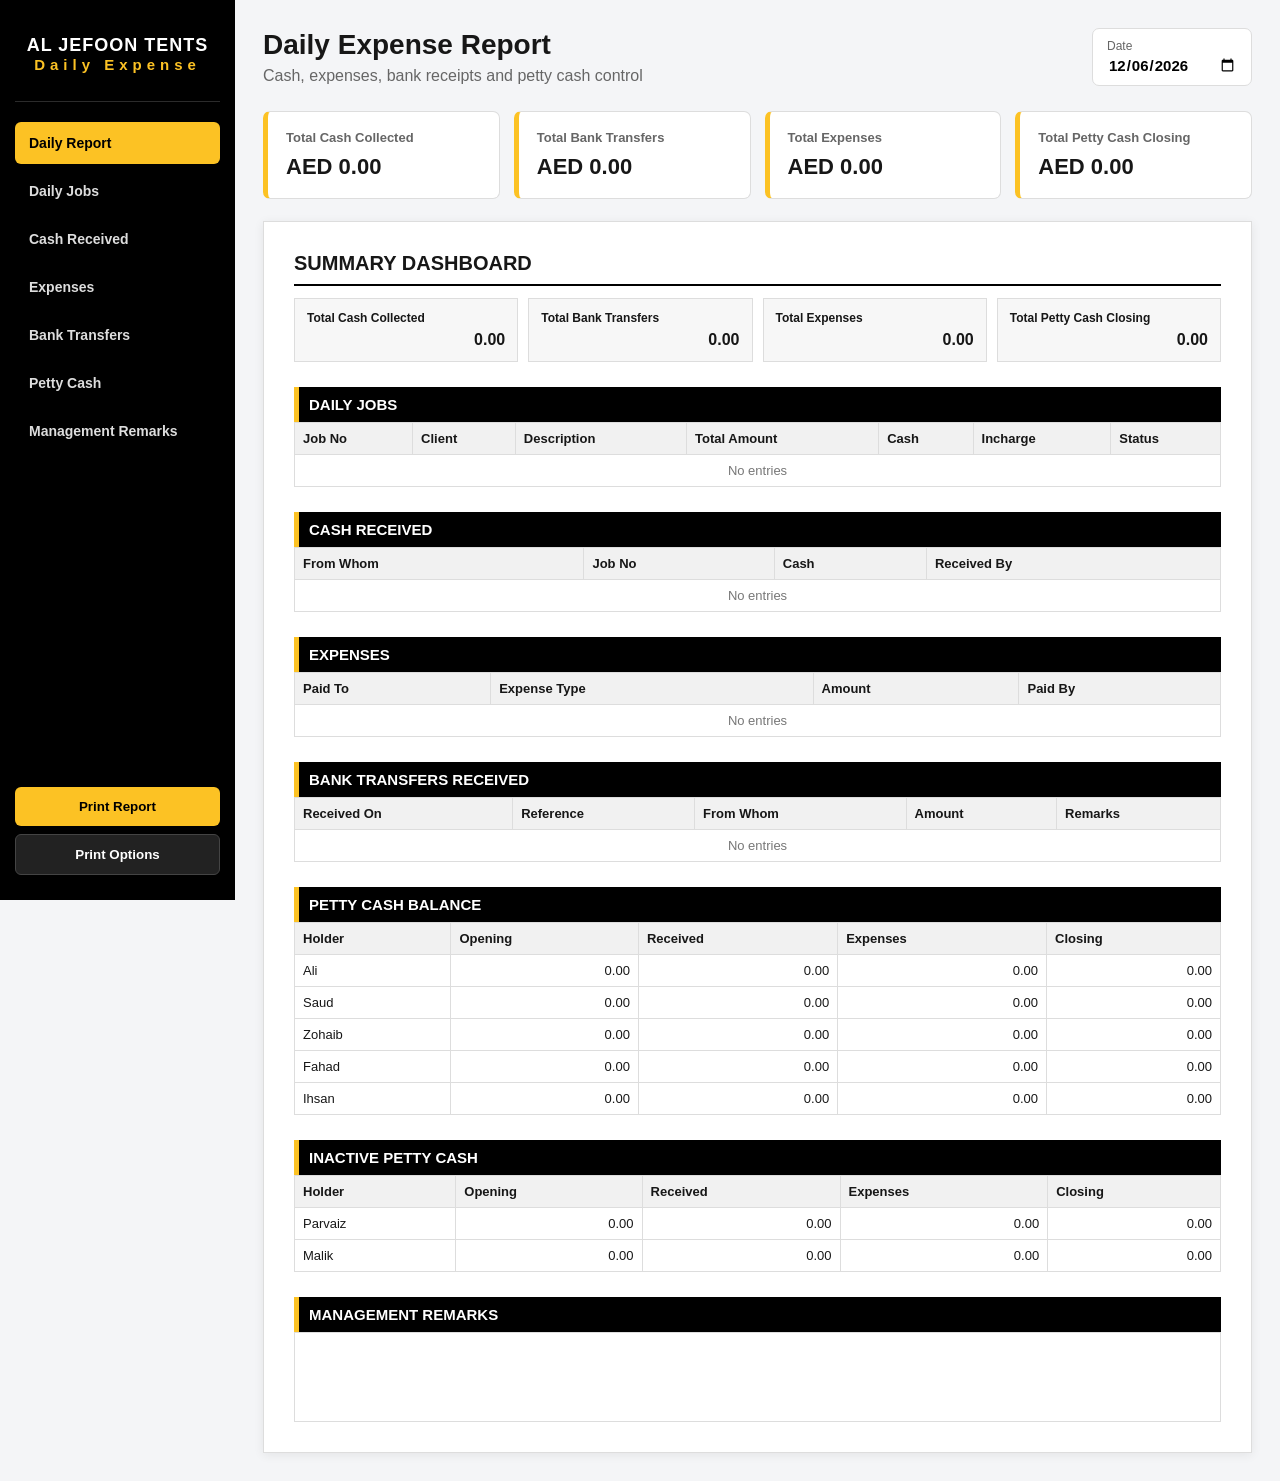
==== index.html @ bf74e29f "Update title and brand subtitle in index.html" ====
<!DOCTYPE html>
<html lang="en">
<head>
  <meta charset="UTF-8">
  <meta name="viewport" content="width=device-width, initial-scale=1.0">
  <title>Daily Expense Report</title>
  <link rel="stylesheet" href="style.css">
  <link rel="icon" type="image/png" href="favicon.png">
</head>
<body>
  <aside class="sidebar">
    <div class="brand">
      <div class="brand-name">AL JEFOON TENTS</div>
      <div class="brand-sub">Daily Expense</div>
    </div>
    <nav>
      <button class="nav-btn active" data-section="dashboard">Daily Report</button>
      <button class="nav-btn" data-section="jobs">Daily Jobs</button>
      <button class="nav-btn" data-section="cash">Cash Received</button>
      <button class="nav-btn" data-section="expenses">Expenses</button>
      <button class="nav-btn" data-section="bank">Bank Transfers</button>
      <button class="nav-btn" data-section="petty">Petty Cash</button>
      <button class="nav-btn" data-section="remarks">Management Remarks</button>
    </nav>
    <div class="sidebar-bottom">
      <button id="printReportBtn" class="yellow-btn">Print Report</button>
      <button id="printOptionsBtn" class="dark-btn">Print Options</button>
    </div>
  </aside>

  <main class="main">
    <header class="topbar">
      <div>
        <h1>Daily Expense Report</h1>
        <p>Cash, expenses, bank receipts and petty cash control</p>
      </div>
      <div class="date-box">
        <label for="reportDate">Date</label>
        <input type="date" id="reportDate">
      </div>
    </header>

    <section id="dashboard" class="section active">
      <div class="summary-grid">
        <div class="summary-card"><span>Total Cash Collected</span><strong id="sumCash">AED 0.00</strong></div>
        <div class="summary-card"><span>Total Bank Transfers</span><strong id="sumBank">AED 0.00</strong></div>
        <div class="summary-card"><span>Total Expenses</span><strong id="sumExpenses">AED 0.00</strong></div>
        <div class="summary-card"><span>Total Petty Cash Closing</span><strong id="sumPetty">AED 0.00</strong></div>
      </div>

      <div class="report-paper">
        <div class="report-title">SUMMARY DASHBOARD</div>
        <div class="mini-summary">
          <div><span>Total Cash Collected</span><b id="paperCash">0.00</b></div>
          <div><span>Total Bank Transfers</span><b id="paperBank">0.00</b></div>
          <div><span>Total Expenses</span><b id="paperExpenses">0.00</b></div>
          <div><span>Total Petty Cash Closing</span><b id="paperPetty">0.00</b></div>
        </div>

        <div class="report-block">
          <h2>DAILY JOBS</h2>
          <table id="jobsPreview"><thead><tr><th>Job No</th><th>Client</th><th>Description</th><th>Total Amount</th><th>Cash</th><th>Incharge</th><th>Status</th></tr></thead><tbody></tbody></table>
        </div>

        <div class="report-block">
          <h2>CASH RECEIVED</h2>
          <table id="cashPreview"><thead><tr><th>From Whom</th><th>Job No</th><th>Cash</th><th>Received By</th></tr></thead><tbody></tbody></table>
        </div>

        <div class="report-block">
          <h2>EXPENSES</h2>
          <table id="expensePreview"><thead><tr><th>Paid To</th><th>Expense Type</th><th>Amount</th><th>Paid By</th></tr></thead><tbody></tbody></table>
        </div>

        <div class="report-block">
          <h2>BANK TRANSFERS RECEIVED</h2>
          <table id="bankPreview"><thead><tr><th>Received On</th><th>Reference</th><th>From Whom</th><th>Amount</th><th>Remarks</th></tr></thead><tbody></tbody></table>
        </div>

        <div class="report-block">
          <h2>PETTY CASH BALANCE</h2>
          <table id="pettyPreview"><thead><tr><th>Holder</th><th>Opening</th><th>Received</th><th>Expenses</th><th>Closing</th></tr></thead><tbody></tbody></table>
        </div>

        <div class="report-block">
          <h2>INACTIVE PETTY CASH</h2>
          <table id="inactivePreview"><thead><tr><th>Holder</th><th>Opening</th><th>Received</th><th>Expenses</th><th>Closing</th></tr></thead><tbody></tbody></table>
        </div>

        <div class="report-block remarks-preview">
          <h2>MANAGEMENT REMARKS</h2>
          <div id="remarksPreview"></div>
        </div>
      </div>
    </section>

    <section id="jobs" class="section">
      <div class="section-head"><h2>Daily Jobs</h2><button class="add-btn" onclick="addJob()">+ Add Job</button></div>
      <div id="jobsEditor"></div>
    </section>

    <section id="cash" class="section">
      <div class="section-head"><h2>Cash Received</h2><button class="add-btn" onclick="addCash()">+ Add Cash</button></div>
      <div id="cashEditor"></div>
    </section>

    <section id="expenses" class="section">
      <div class="section-head"><h2>Expenses</h2><button class="add-btn" onclick="addExpense()">+ Add Expense</button></div>
      <div id="expenseEditor"></div>
    </section>

    <section id="bank" class="section">
      <div class="section-head"><h2>Bank Transfers Received</h2><button class="add-btn" onclick="addBank()">+ Add Transfer</button></div>
      <div id="bankEditor"></div>
    </section>

    <section id="petty" class="section">
      <div class="section-head"><h2>Petty Cash</h2></div>
      <div class="info-box">Closing is calculated automatically as <b>Opening + Received - Expenses</b>. Active holders are included in the main report; inactive holders appear separately.</div>
      <div id="pettyEditor"></div>
    </section>

    <section id="remarks" class="section">
      <div class="section-head"><h2>Management Remarks</h2></div>
      <textarea id="remarksInput" class="remarks-input" placeholder="Enter management remarks..."></textarea>
    </section>
  </main>

  <div id="printModal" class="modal hidden">
    <div class="modal-card">
      <div class="modal-head"><h2>Print Options</h2><button id="closeModal">×</button></div>
      <p>Select exactly what you want to print.</p>
      <label><input type="checkbox" class="print-check" value="summary" checked> Summary Dashboard</label>
      <label><input type="checkbox" class="print-check" value="jobs" checked> Daily Jobs</label>
      <label><input type="checkbox" class="print-check" value="cash" checked> Cash Received</label>
      <label><input type="checkbox" class="print-check" value="expenses" checked> Expenses</label>
      <label><input type="checkbox" class="print-check" value="bank" checked> Bank Transfers</label>
      <label><input type="checkbox" class="print-check" value="petty" checked> Petty Cash</label>
      <label><input type="checkbox" class="print-check" value="inactive" checked> Inactive Petty Cash</label>
      <label><input type="checkbox" class="print-check" value="remarks" checked> Management Remarks</label>
      <div class="modal-actions">
        <button id="printSelected" class="yellow-btn">Print Selected</button>
        <button id="printFull" class="dark-btn">Print Full Report</button>
      </div>
    </div>
  </div>

  <script src="script.js"></script>
</body>
</html>
---- style.css ----
*{box-sizing:border-box}
body{margin:0;font-family:Arial,Helvetica,sans-serif;background:#f4f5f7;color:#171717}
.sidebar{position:fixed;left:0;top:0;bottom:0;width:235px;background:#000;color:#fff;padding:25px 15px;display:flex;flex-direction:column;z-index:5}
.brand{text-align:center;padding:10px 0 28px;border-bottom:1px solid #2b2b2b;margin-bottom:20px}
.brand-name{font-size:18px;font-weight:800;letter-spacing:1px}.brand-sub{font-size:15px;font-weight:bold;letter-spacing:5px;color:#fcc224}
nav{display:flex;flex-direction:column;gap:6px}.nav-btn{background:transparent;border:0;color:#ddd;text-align:left;padding:13px 14px;border-radius:6px;font-weight:bold;cursor:pointer;font-size:14px}.nav-btn:hover,.nav-btn.active{background:#fcc224;color:#000}
.sidebar-bottom{margin-top:auto;display:grid;gap:8px}.yellow-btn,.dark-btn,.add-btn{border:0;border-radius:6px;padding:12px 16px;font-weight:bold;cursor:pointer}.yellow-btn{background:#fcc224;color:#000}.dark-btn{background:#222;color:#fff;border:1px solid #444}.main{margin-left:235px;padding:28px;min-height:100vh}.topbar{display:flex;justify-content:space-between;align-items:center;margin-bottom:25px}.topbar h1{margin:0;font-size:28px}.topbar p{margin:6px 0 0;color:#666}.date-box{background:#fff;padding:10px 14px;border:1px solid #ddd;border-radius:7px}.date-box label{font-size:12px;color:#666;display:block;margin-bottom:3px}.date-box input{border:0;font-weight:bold;font-family:Arial;font-size:15px}
.section{display:none}.section.active{display:block}.summary-grid{display:grid;grid-template-columns:repeat(4,1fr);gap:14px;margin-bottom:22px}.summary-card{background:#fff;border:1px solid #ddd;border-left:5px solid #fcc224;padding:18px;border-radius:7px}.summary-card span{display:block;color:#666;font-size:13px;font-weight:bold}.summary-card strong{display:block;margin-top:9px;font-size:22px}
.report-paper{background:#fff;padding:30px;box-shadow:0 2px 10px #00000012;border:1px solid #ddd}.report-title{font-size:20px;font-weight:800;border-bottom:2px solid #000;padding-bottom:9px;margin-bottom:12px}.mini-summary{display:grid;grid-template-columns:repeat(4,1fr);gap:10px;margin-bottom:25px}.mini-summary div{background:#f7f7f7;padding:12px;border:1px solid #ddd}.mini-summary span{display:block;font-size:12px;font-weight:bold}.mini-summary b{display:block;text-align:right;margin-top:6px}
.report-block{margin-top:25px}.report-block h2{font-size:15px;background:#000;color:#fff;padding:9px 10px;margin:0;border-left:5px solid #fcc224}table{width:100%;border-collapse:collapse;font-size:13px}th,td{border:1px solid #ddd;padding:8px;text-align:left;vertical-align:top}th{background:#f1f1f1;font-weight:800}td.num,th.num{text-align:right}.remarks-preview #remarksPreview{min-height:90px;border:1px solid #ddd;padding:12px;white-space:pre-wrap}
.section-head{display:flex;justify-content:space-between;align-items:center;margin-bottom:15px}.section-head h2{margin:0}.add-btn{background:#fcc224;color:#000}.editor-table{background:#fff;border:1px solid #ddd;border-radius:7px;overflow:auto}.editor-table table{min-width:800px}.editor-table input,.editor-table select,.editor-table textarea{width:100%;padding:8px;border:1px solid #ccc;border-radius:4px;font-family:Arial}.delete-btn{background:#eee;border:0;padding:8px;border-radius:4px;cursor:pointer}.info-box{background:#fff4cc;border-left:5px solid #fcc224;padding:14px;margin-bottom:15px}.remarks-input{width:100%;min-height:220px;padding:15px;border:1px solid #ccc;border-radius:7px;font-family:Arial;font-size:14px;resize:vertical}
.modal{position:fixed;inset:0;background:#0008;display:flex;align-items:center;justify-content:center;z-index:20}.modal.hidden{display:none}.modal-card{background:#fff;width:min(470px,92vw);border-radius:9px;padding:25px;box-shadow:0 10px 40px #0006}.modal-head{display:flex;justify-content:space-between;align-items:center}.modal-head h2{margin:0}.modal-head button{border:0;background:transparent;font-size:27px;cursor:pointer}.modal-card label{display:block;padding:9px;border-bottom:1px solid #eee}.modal-actions{display:flex;gap:10px;margin-top:20px}
@media(max-width:900px){.sidebar{width:190px}.main{margin-left:190px;padding:18px}.summary-grid,.mini-summary{grid-template-columns:repeat(2,1fr)}} 
@media(max-width:650px){.sidebar{position:static;width:100%;height:auto}.sidebar-bottom{margin-top:15px}.main{margin-left:0}.topbar{display:block}.date-box{margin-top:15px}.summary-grid,.mini-summary{grid-template-columns:1fr}}
@media print{body{background:#fff}.sidebar,.topbar,.summary-grid,#printModal,.section:not(#dashboard){display:none!important}.main{margin:0;padding:0}.report-paper{box-shadow:none;border:0;padding:10px}.report-block{break-inside:avoid}.report-block.hidden-print{display:none!important}}


/* Petty cash holder status control */
.status-select{
  min-width:110px;
  font-weight:700;
  border-radius:6px;
  padding:6px 8px;
  cursor:pointer;
}
.status-active{border:1px solid #2e7d32;}
.status-inactive{border:1px solid #c62828;}
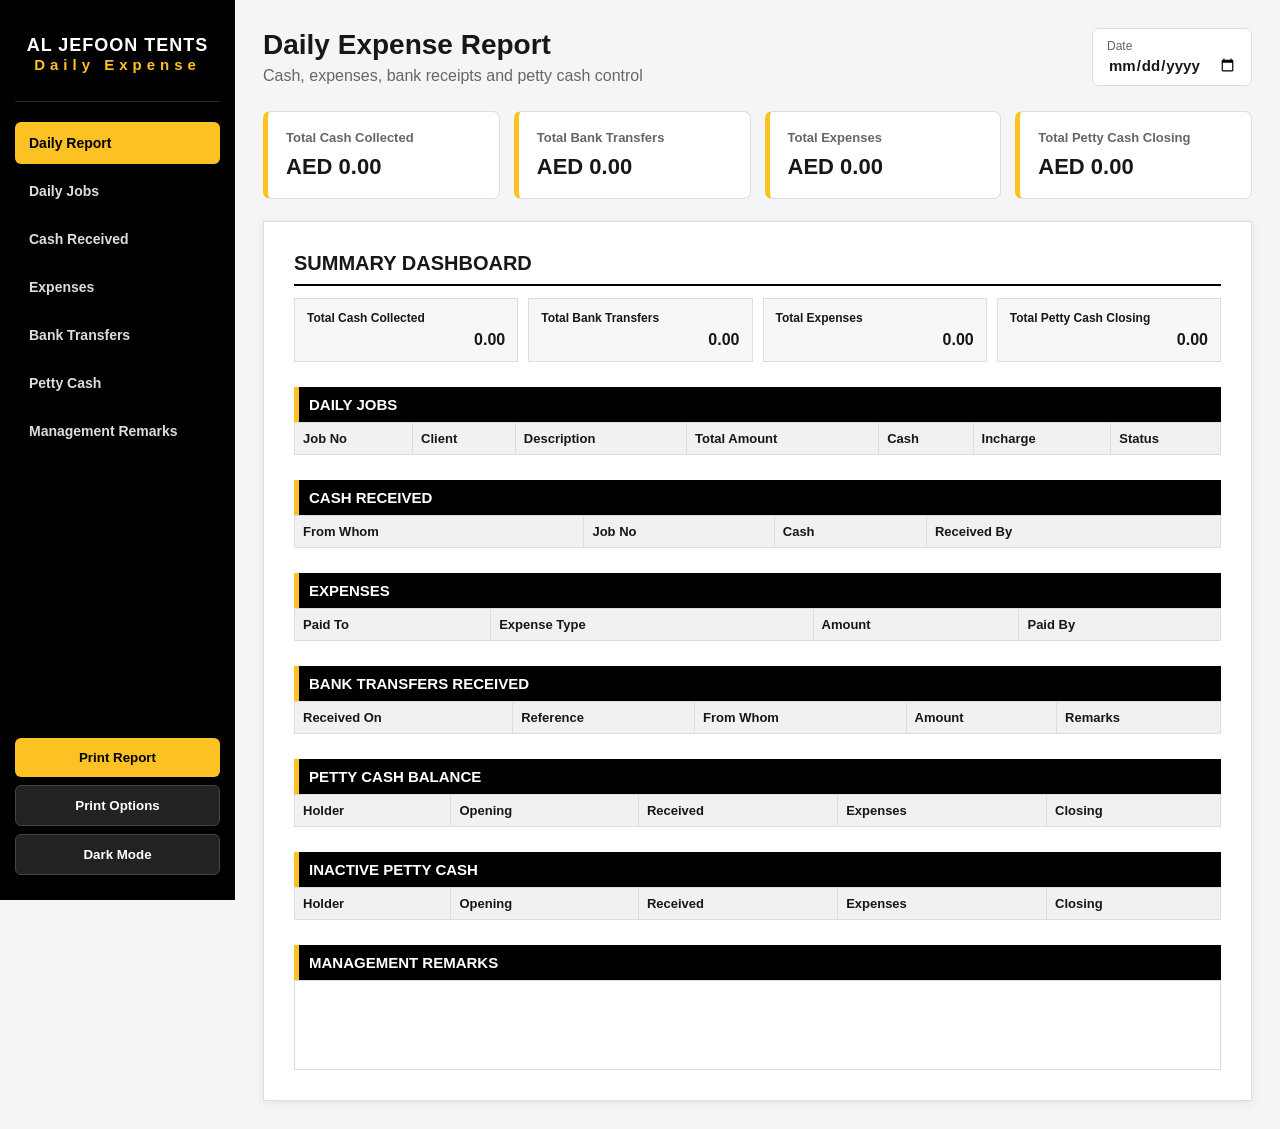
==== commit a6beee97: "Refactor HTML structure and improve readability" ====
--- a/index.html
+++ b/index.html
@@ -7,144 +7,654 @@
   <link rel="stylesheet" href="style.css">
   <link rel="icon" type="image/png" href="favicon.png">
 </head>
+
 <body>
+
   <aside class="sidebar">
+
     <div class="brand">
       <div class="brand-name">AL JEFOON TENTS</div>
       <div class="brand-sub">Daily Expense</div>
     </div>
+
     <nav>
-      <button class="nav-btn active" data-section="dashboard">Daily Report</button>
-      <button class="nav-btn" data-section="jobs">Daily Jobs</button>
-      <button class="nav-btn" data-section="cash">Cash Received</button>
-      <button class="nav-btn" data-section="expenses">Expenses</button>
-      <button class="nav-btn" data-section="bank">Bank Transfers</button>
-      <button class="nav-btn" data-section="petty">Petty Cash</button>
-      <button class="nav-btn" data-section="remarks">Management Remarks</button>
+      <button class="nav-btn active" data-section="dashboard">
+        Daily Report
+      </button>
+
+      <button class="nav-btn" data-section="jobs">
+        Daily Jobs
+      </button>
+
+      <button class="nav-btn" data-section="cash">
+        Cash Received
+      </button>
+
+      <button class="nav-btn" data-section="expenses">
+        Expenses
+      </button>
+
+      <button class="nav-btn" data-section="bank">
+        Bank Transfers
+      </button>
+
+      <button class="nav-btn" data-section="petty">
+        Petty Cash
+      </button>
+
+      <button class="nav-btn" data-section="remarks">
+        Management Remarks
+      </button>
     </nav>
+
     <div class="sidebar-bottom">
-      <button id="printReportBtn" class="yellow-btn">Print Report</button>
-      <button id="printOptionsBtn" class="dark-btn">Print Options</button>
+
+      <button id="printReportBtn" class="yellow-btn">
+        Print Report
+      </button>
+
+      <button id="printOptionsBtn" class="dark-btn">
+        Print Options
+      </button>
+
+      <!-- DARK MODE -->
+      <button id="darkModeBtn" class="dark-btn">
+        Dark Mode
+      </button>
+
     </div>
+
   </aside>
 
+
   <main class="main">
+
     <header class="topbar">
+
       <div>
         <h1>Daily Expense Report</h1>
-        <p>Cash, expenses, bank receipts and petty cash control</p>
-      </div>
+        <p>
+          Cash, expenses, bank receipts and petty cash control
+        </p>
+      </div>
+
       <div class="date-box">
-        <label for="reportDate">Date</label>
-        <input type="date" id="reportDate">
-      </div>
+
+        <label for="reportDate">
+          Date
+        </label>
+
+        <input
+          type="date"
+          id="reportDate"
+        >
+
+      </div>
+
     </header>
 
+
+    <!-- =====================================================
+         DASHBOARD
+         ===================================================== -->
+
     <section id="dashboard" class="section active">
+
       <div class="summary-grid">
-        <div class="summary-card"><span>Total Cash Collected</span><strong id="sumCash">AED 0.00</strong></div>
-        <div class="summary-card"><span>Total Bank Transfers</span><strong id="sumBank">AED 0.00</strong></div>
-        <div class="summary-card"><span>Total Expenses</span><strong id="sumExpenses">AED 0.00</strong></div>
-        <div class="summary-card"><span>Total Petty Cash Closing</span><strong id="sumPetty">AED 0.00</strong></div>
-      </div>
+
+        <div class="summary-card">
+          <span>Total Cash Collected</span>
+          <strong id="sumCash">
+            AED 0.00
+          </strong>
+        </div>
+
+        <div class="summary-card">
+          <span>Total Bank Transfers</span>
+          <strong id="sumBank">
+            AED 0.00
+          </strong>
+        </div>
+
+        <div class="summary-card">
+          <span>Total Expenses</span>
+          <strong id="sumExpenses">
+            AED 0.00
+          </strong>
+        </div>
+
+        <div class="summary-card">
+          <span>Total Petty Cash Closing</span>
+          <strong id="sumPetty">
+            AED 0.00
+          </strong>
+        </div>
+
+      </div>
+
 
       <div class="report-paper">
-        <div class="report-title">SUMMARY DASHBOARD</div>
+
+        <div class="report-title">
+          SUMMARY DASHBOARD
+        </div>
+
+
         <div class="mini-summary">
-          <div><span>Total Cash Collected</span><b id="paperCash">0.00</b></div>
-          <div><span>Total Bank Transfers</span><b id="paperBank">0.00</b></div>
-          <div><span>Total Expenses</span><b id="paperExpenses">0.00</b></div>
-          <div><span>Total Petty Cash Closing</span><b id="paperPetty">0.00</b></div>
-        </div>
+
+          <div>
+            <span>Total Cash Collected</span>
+            <b id="paperCash">0.00</b>
+          </div>
+
+          <div>
+            <span>Total Bank Transfers</span>
+            <b id="paperBank">0.00</b>
+          </div>
+
+          <div>
+            <span>Total Expenses</span>
+            <b id="paperExpenses">0.00</b>
+          </div>
+
+          <div>
+            <span>Total Petty Cash Closing</span>
+            <b id="paperPetty">0.00</b>
+          </div>
+
+        </div>
+
+
+        <!-- DAILY JOBS -->
 
         <div class="report-block">
-          <h2>DAILY JOBS</h2>
-          <table id="jobsPreview"><thead><tr><th>Job No</th><th>Client</th><th>Description</th><th>Total Amount</th><th>Cash</th><th>Incharge</th><th>Status</th></tr></thead><tbody></tbody></table>
-        </div>
+
+          <h2>
+            DAILY JOBS
+          </h2>
+
+          <table id="jobsPreview">
+
+            <thead>
+
+              <tr>
+                <th>Job No</th>
+                <th>Client</th>
+                <th>Description</th>
+                <th>Total Amount</th>
+                <th>Cash</th>
+                <th>Incharge</th>
+                <th>Status</th>
+              </tr>
+
+            </thead>
+
+            <tbody></tbody>
+
+          </table>
+
+        </div>
+
+
+        <!-- CASH -->
 
         <div class="report-block">
-          <h2>CASH RECEIVED</h2>
-          <table id="cashPreview"><thead><tr><th>From Whom</th><th>Job No</th><th>Cash</th><th>Received By</th></tr></thead><tbody></tbody></table>
-        </div>
+
+          <h2>
+            CASH RECEIVED
+          </h2>
+
+          <table id="cashPreview">
+
+            <thead>
+
+              <tr>
+                <th>From Whom</th>
+                <th>Job No</th>
+                <th>Cash</th>
+                <th>Received By</th>
+              </tr>
+
+            </thead>
+
+            <tbody></tbody>
+
+          </table>
+
+        </div>
+
+
+        <!-- EXPENSES -->
 
         <div class="report-block">
-          <h2>EXPENSES</h2>
-          <table id="expensePreview"><thead><tr><th>Paid To</th><th>Expense Type</th><th>Amount</th><th>Paid By</th></tr></thead><tbody></tbody></table>
-        </div>
+
+          <h2>
+            EXPENSES
+          </h2>
+
+          <table id="expensePreview">
+
+            <thead>
+
+              <tr>
+                <th>Paid To</th>
+                <th>Expense Type</th>
+                <th>Amount</th>
+                <th>Paid By</th>
+              </tr>
+
+            </thead>
+
+            <tbody></tbody>
+
+          </table>
+
+        </div>
+
+
+        <!-- BANK -->
 
         <div class="report-block">
-          <h2>BANK TRANSFERS RECEIVED</h2>
-          <table id="bankPreview"><thead><tr><th>Received On</th><th>Reference</th><th>From Whom</th><th>Amount</th><th>Remarks</th></tr></thead><tbody></tbody></table>
-        </div>
+
+          <h2>
+            BANK TRANSFERS RECEIVED
+          </h2>
+
+          <table id="bankPreview">
+
+            <thead>
+
+              <tr>
+                <th>Received On</th>
+                <th>Reference</th>
+                <th>From Whom</th>
+                <th>Amount</th>
+                <th>Remarks</th>
+              </tr>
+
+            </thead>
+
+            <tbody></tbody>
+
+          </table>
+
+        </div>
+
+
+        <!-- PETTY CASH -->
 
         <div class="report-block">
-          <h2>PETTY CASH BALANCE</h2>
-          <table id="pettyPreview"><thead><tr><th>Holder</th><th>Opening</th><th>Received</th><th>Expenses</th><th>Closing</th></tr></thead><tbody></tbody></table>
-        </div>
+
+          <h2>
+            PETTY CASH BALANCE
+          </h2>
+
+          <table id="pettyPreview">
+
+            <thead>
+
+              <tr>
+                <th>Holder</th>
+                <th>Opening</th>
+                <th>Received</th>
+                <th>Expenses</th>
+                <th>Closing</th>
+              </tr>
+
+            </thead>
+
+            <tbody></tbody>
+
+          </table>
+
+        </div>
+
+
+        <!-- INACTIVE PETTY CASH -->
 
         <div class="report-block">
-          <h2>INACTIVE PETTY CASH</h2>
-          <table id="inactivePreview"><thead><tr><th>Holder</th><th>Opening</th><th>Received</th><th>Expenses</th><th>Closing</th></tr></thead><tbody></tbody></table>
-        </div>
+
+          <h2>
+            INACTIVE PETTY CASH
+          </h2>
+
+          <table id="inactivePreview">
+
+            <thead>
+
+              <tr>
+                <th>Holder</th>
+                <th>Opening</th>
+                <th>Received</th>
+                <th>Expenses</th>
+                <th>Closing</th>
+              </tr>
+
+            </thead>
+
+            <tbody></tbody>
+
+          </table>
+
+        </div>
+
+
+        <!-- REMARKS -->
 
         <div class="report-block remarks-preview">
-          <h2>MANAGEMENT REMARKS</h2>
+
+          <h2>
+            MANAGEMENT REMARKS
+          </h2>
+
           <div id="remarksPreview"></div>
-        </div>
-      </div>
+
+        </div>
+
+      </div>
+
     </section>
 
+
+    <!-- =====================================================
+         DAILY JOBS
+         ===================================================== -->
+
     <section id="jobs" class="section">
-      <div class="section-head"><h2>Daily Jobs</h2><button class="add-btn" onclick="addJob()">+ Add Job</button></div>
+
+      <div class="section-head">
+
+        <h2>
+          Daily Jobs
+        </h2>
+
+        <button
+          class="add-btn"
+          onclick="addJob()"
+        >
+          + Add Job
+        </button>
+
+      </div>
+
       <div id="jobsEditor"></div>
+
     </section>
 
+
+    <!-- =====================================================
+         CASH RECEIVED
+         ===================================================== -->
+
     <section id="cash" class="section">
-      <div class="section-head"><h2>Cash Received</h2><button class="add-btn" onclick="addCash()">+ Add Cash</button></div>
+
+      <div class="section-head">
+
+        <h2>
+          Cash Received
+        </h2>
+
+        <button
+          class="add-btn"
+          onclick="addCash()"
+        >
+          + Add Cash
+        </button>
+
+      </div>
+
       <div id="cashEditor"></div>
+
     </section>
 
+
+    <!-- =====================================================
+         EXPENSES
+         ===================================================== -->
+
     <section id="expenses" class="section">
-      <div class="section-head"><h2>Expenses</h2><button class="add-btn" onclick="addExpense()">+ Add Expense</button></div>
+
+      <div class="section-head">
+
+        <h2>
+          Expenses
+        </h2>
+
+        <button
+          class="add-btn"
+          onclick="addExpense()"
+        >
+          + Add Expense
+        </button>
+
+      </div>
+
       <div id="expenseEditor"></div>
+
     </section>
 
+
+    <!-- =====================================================
+         BANK TRANSFERS
+         ===================================================== -->
+
     <section id="bank" class="section">
-      <div class="section-head"><h2>Bank Transfers Received</h2><button class="add-btn" onclick="addBank()">+ Add Transfer</button></div>
+
+      <div class="section-head">
+
+        <h2>
+          Bank Transfers Received
+        </h2>
+
+        <button
+          class="add-btn"
+          onclick="addBank()"
+        >
+          + Add Transfer
+        </button>
+
+      </div>
+
       <div id="bankEditor"></div>
+
     </section>
 
+
+    <!-- =====================================================
+         PETTY CASH
+         ===================================================== -->
+
     <section id="petty" class="section">
-      <div class="section-head"><h2>Petty Cash</h2></div>
-      <div class="info-box">Closing is calculated automatically as <b>Opening + Received - Expenses</b>. Active holders are included in the main report; inactive holders appear separately.</div>
+
+      <div class="section-head">
+
+        <h2>
+          Petty Cash
+        </h2>
+
+      </div>
+
+      <div class="info-box">
+
+        Closing is calculated automatically as
+        <b>Opening + Received - Expenses</b>.
+
+        Active holders are included in the main report;
+        inactive holders appear separately.
+
+      </div>
+
       <div id="pettyEditor"></div>
+
     </section>
 
+
+    <!-- =====================================================
+         MANAGEMENT REMARKS
+         ===================================================== -->
+
     <section id="remarks" class="section">
-      <div class="section-head"><h2>Management Remarks</h2></div>
-      <textarea id="remarksInput" class="remarks-input" placeholder="Enter management remarks..."></textarea>
+
+      <div class="section-head">
+
+        <h2>
+          Management Remarks
+        </h2>
+
+      </div>
+
+      <textarea
+        id="remarksInput"
+        class="remarks-input"
+        placeholder="Enter management remarks..."
+      ></textarea>
+
     </section>
+
   </main>
 
-  <div id="printModal" class="modal hidden">
+
+  <!-- =====================================================
+       PRINT MODAL
+       ===================================================== -->
+
+  <div
+    id="printModal"
+    class="modal hidden"
+  >
+
     <div class="modal-card">
-      <div class="modal-head"><h2>Print Options</h2><button id="closeModal">×</button></div>
-      <p>Select exactly what you want to print.</p>
-      <label><input type="checkbox" class="print-check" value="summary" checked> Summary Dashboard</label>
-      <label><input type="checkbox" class="print-check" value="jobs" checked> Daily Jobs</label>
-      <label><input type="checkbox" class="print-check" value="cash" checked> Cash Received</label>
-      <label><input type="checkbox" class="print-check" value="expenses" checked> Expenses</label>
-      <label><input type="checkbox" class="print-check" value="bank" checked> Bank Transfers</label>
-      <label><input type="checkbox" class="print-check" value="petty" checked> Petty Cash</label>
-      <label><input type="checkbox" class="print-check" value="inactive" checked> Inactive Petty Cash</label>
-      <label><input type="checkbox" class="print-check" value="remarks" checked> Management Remarks</label>
+
+      <div class="modal-head">
+
+        <h2>
+          Print Options
+        </h2>
+
+        <button id="closeModal">
+          ×
+        </button>
+
+      </div>
+
+
+      <p>
+        Select exactly what you want to print.
+      </p>
+
+
+      <label>
+        <input
+          type="checkbox"
+          class="print-check"
+          value="summary"
+          checked
+        >
+        Summary Dashboard
+      </label>
+
+
+      <label>
+        <input
+          type="checkbox"
+          class="print-check"
+          value="jobs"
+          checked
+        >
+        Daily Jobs
+      </label>
+
+
+      <label>
+        <input
+          type="checkbox"
+          class="print-check"
+          value="cash"
+          checked
+        >
+        Cash Received
+      </label>
+
+
+      <label>
+        <input
+          type="checkbox"
+          class="print-check"
+          value="expenses"
+          checked
+        >
+        Expenses
+      </label>
+
+
+      <label>
+        <input
+          type="checkbox"
+          class="print-check"
+          value="bank"
+          checked
+        >
+        Bank Transfers
+      </label>
+
+
+      <label>
+        <input
+          type="checkbox"
+          class="print-check"
+          value="petty"
+          checked
+        >
+        Petty Cash
+      </label>
+
+
+      <label>
+        <input
+          type="checkbox"
+          class="print-check"
+          value="inactive"
+          checked
+        >
+        Inactive Petty Cash
+      </label>
+
+
+      <label>
+        <input
+          type="checkbox"
+          class="print-check"
+          value="remarks"
+          checked
+        >
+        Management Remarks
+      </label>
+
+
       <div class="modal-actions">
-        <button id="printSelected" class="yellow-btn">Print Selected</button>
-        <button id="printFull" class="dark-btn">Print Full Report</button>
-      </div>
+
+        <button
+          id="printSelected"
+          class="yellow-btn"
+        >
+          Print Selected
+        </button>
+
+        <button
+          id="printFull"
+          class="dark-btn"
+        >
+          Print Full Report
+        </button>
+
+      </div>
+
     </div>
+
   </div>
 
+
   <script src="script.js"></script>
+
 </body>
 </html>
--- a/style.css
+++ b/style.css
@@ -1,21 +1,494 @@
-*{box-sizing:border-box}
-body{margin:0;font-family:Arial,Helvetica,sans-serif;background:#f4f5f7;color:#171717}
-.sidebar{position:fixed;left:0;top:0;bottom:0;width:235px;background:#000;color:#fff;padding:25px 15px;display:flex;flex-direction:column;z-index:5}
-.brand{text-align:center;padding:10px 0 28px;border-bottom:1px solid #2b2b2b;margin-bottom:20px}
-.brand-name{font-size:18px;font-weight:800;letter-spacing:1px}.brand-sub{font-size:15px;font-weight:bold;letter-spacing:5px;color:#fcc224}
-nav{display:flex;flex-direction:column;gap:6px}.nav-btn{background:transparent;border:0;color:#ddd;text-align:left;padding:13px 14px;border-radius:6px;font-weight:bold;cursor:pointer;font-size:14px}.nav-btn:hover,.nav-btn.active{background:#fcc224;color:#000}
-.sidebar-bottom{margin-top:auto;display:grid;gap:8px}.yellow-btn,.dark-btn,.add-btn{border:0;border-radius:6px;padding:12px 16px;font-weight:bold;cursor:pointer}.yellow-btn{background:#fcc224;color:#000}.dark-btn{background:#222;color:#fff;border:1px solid #444}.main{margin-left:235px;padding:28px;min-height:100vh}.topbar{display:flex;justify-content:space-between;align-items:center;margin-bottom:25px}.topbar h1{margin:0;font-size:28px}.topbar p{margin:6px 0 0;color:#666}.date-box{background:#fff;padding:10px 14px;border:1px solid #ddd;border-radius:7px}.date-box label{font-size:12px;color:#666;display:block;margin-bottom:3px}.date-box input{border:0;font-weight:bold;font-family:Arial;font-size:15px}
-.section{display:none}.section.active{display:block}.summary-grid{display:grid;grid-template-columns:repeat(4,1fr);gap:14px;margin-bottom:22px}.summary-card{background:#fff;border:1px solid #ddd;border-left:5px solid #fcc224;padding:18px;border-radius:7px}.summary-card span{display:block;color:#666;font-size:13px;font-weight:bold}.summary-card strong{display:block;margin-top:9px;font-size:22px}
-.report-paper{background:#fff;padding:30px;box-shadow:0 2px 10px #00000012;border:1px solid #ddd}.report-title{font-size:20px;font-weight:800;border-bottom:2px solid #000;padding-bottom:9px;margin-bottom:12px}.mini-summary{display:grid;grid-template-columns:repeat(4,1fr);gap:10px;margin-bottom:25px}.mini-summary div{background:#f7f7f7;padding:12px;border:1px solid #ddd}.mini-summary span{display:block;font-size:12px;font-weight:bold}.mini-summary b{display:block;text-align:right;margin-top:6px}
-.report-block{margin-top:25px}.report-block h2{font-size:15px;background:#000;color:#fff;padding:9px 10px;margin:0;border-left:5px solid #fcc224}table{width:100%;border-collapse:collapse;font-size:13px}th,td{border:1px solid #ddd;padding:8px;text-align:left;vertical-align:top}th{background:#f1f1f1;font-weight:800}td.num,th.num{text-align:right}.remarks-preview #remarksPreview{min-height:90px;border:1px solid #ddd;padding:12px;white-space:pre-wrap}
-.section-head{display:flex;justify-content:space-between;align-items:center;margin-bottom:15px}.section-head h2{margin:0}.add-btn{background:#fcc224;color:#000}.editor-table{background:#fff;border:1px solid #ddd;border-radius:7px;overflow:auto}.editor-table table{min-width:800px}.editor-table input,.editor-table select,.editor-table textarea{width:100%;padding:8px;border:1px solid #ccc;border-radius:4px;font-family:Arial}.delete-btn{background:#eee;border:0;padding:8px;border-radius:4px;cursor:pointer}.info-box{background:#fff4cc;border-left:5px solid #fcc224;padding:14px;margin-bottom:15px}.remarks-input{width:100%;min-height:220px;padding:15px;border:1px solid #ccc;border-radius:7px;font-family:Arial;font-size:14px;resize:vertical}
-.modal{position:fixed;inset:0;background:#0008;display:flex;align-items:center;justify-content:center;z-index:20}.modal.hidden{display:none}.modal-card{background:#fff;width:min(470px,92vw);border-radius:9px;padding:25px;box-shadow:0 10px 40px #0006}.modal-head{display:flex;justify-content:space-between;align-items:center}.modal-head h2{margin:0}.modal-head button{border:0;background:transparent;font-size:27px;cursor:pointer}.modal-card label{display:block;padding:9px;border-bottom:1px solid #eee}.modal-actions{display:flex;gap:10px;margin-top:20px}
-@media(max-width:900px){.sidebar{width:190px}.main{margin-left:190px;padding:18px}.summary-grid,.mini-summary{grid-template-columns:repeat(2,1fr)}} 
-@media(max-width:650px){.sidebar{position:static;width:100%;height:auto}.sidebar-bottom{margin-top:15px}.main{margin-left:0}.topbar{display:block}.date-box{margin-top:15px}.summary-grid,.mini-summary{grid-template-columns:1fr}}
-@media print{body{background:#fff}.sidebar,.topbar,.summary-grid,#printModal,.section:not(#dashboard){display:none!important}.main{margin:0;padding:0}.report-paper{box-shadow:none;border:0;padding:10px}.report-block{break-inside:avoid}.report-block.hidden-print{display:none!important}}
-
-
-/* Petty cash holder status control */
+/* =====================================================
+   AL JEFOON TENTS
+   DAILY EXPENSE REPORT
+   STYLE.CSS
+   ===================================================== */
+
+
+/* =====================================================
+   GLOBAL
+   ===================================================== */
+
+*{
+  box-sizing:border-box;
+}
+
+body{
+  margin:0;
+  font-family:Arial,Helvetica,sans-serif;
+  background:#f4f5f7;
+  color:#171717;
+  transition:
+    background-color .2s ease,
+    color .2s ease;
+}
+
+
+/* =====================================================
+   SIDEBAR
+   ===================================================== */
+
+.sidebar{
+  position:fixed;
+  left:0;
+  top:0;
+  bottom:0;
+  width:235px;
+  background:#000;
+  color:#fff;
+  padding:25px 15px;
+  display:flex;
+  flex-direction:column;
+  z-index:5;
+}
+
+.brand{
+  text-align:center;
+  padding:10px 0 28px;
+  border-bottom:1px solid #2b2b2b;
+  margin-bottom:20px;
+}
+
+.brand-name{
+  font-size:18px;
+  font-weight:800;
+  letter-spacing:1px;
+}
+
+.brand-sub{
+  font-size:15px;
+  font-weight:bold;
+  letter-spacing:5px;
+  color:#fcc224;
+}
+
+nav{
+  display:flex;
+  flex-direction:column;
+  gap:6px;
+}
+
+.nav-btn{
+  background:transparent;
+  border:0;
+  color:#ddd;
+  text-align:left;
+  padding:13px 14px;
+  border-radius:6px;
+  font-weight:bold;
+  cursor:pointer;
+  font-size:14px;
+}
+
+.nav-btn:hover,
+.nav-btn.active{
+  background:#fcc224;
+  color:#000;
+}
+
+.sidebar-bottom{
+  margin-top:auto;
+  display:grid;
+  gap:8px;
+}
+
+.yellow-btn,
+.dark-btn,
+.add-btn{
+  border:0;
+  border-radius:6px;
+  padding:12px 16px;
+  font-weight:bold;
+  cursor:pointer;
+}
+
+.yellow-btn{
+  background:#fcc224;
+  color:#000;
+}
+
+.dark-btn{
+  background:#222;
+  color:#fff;
+  border:1px solid #444;
+}
+
+.dark-btn:hover{
+  background:#333;
+}
+
+
+/* =====================================================
+   MAIN
+   ===================================================== */
+
+.main{
+  margin-left:235px;
+  padding:28px;
+  min-height:100vh;
+}
+
+.topbar{
+  display:flex;
+  justify-content:space-between;
+  align-items:center;
+  margin-bottom:25px;
+}
+
+.topbar h1{
+  margin:0;
+  font-size:28px;
+}
+
+.topbar p{
+  margin:6px 0 0;
+  color:#666;
+}
+
+.date-box{
+  background:#fff;
+  padding:10px 14px;
+  border:1px solid #ddd;
+  border-radius:7px;
+}
+
+.date-box label{
+  font-size:12px;
+  color:#666;
+  display:block;
+  margin-bottom:3px;
+}
+
+.date-box input{
+  border:0;
+  font-weight:bold;
+  font-family:Arial;
+  font-size:15px;
+  background:transparent;
+  color:#171717;
+}
+
+
+/* =====================================================
+   SECTIONS
+   ===================================================== */
+
+.section{
+  display:none;
+}
+
+.section.active{
+  display:block;
+}
+
+
+/* =====================================================
+   SUMMARY CARDS
+   ===================================================== */
+
+.summary-grid{
+  display:grid;
+  grid-template-columns:repeat(4,1fr);
+  gap:14px;
+  margin-bottom:22px;
+}
+
+.summary-card{
+  background:#fff;
+  border:1px solid #ddd;
+  border-left:5px solid #fcc224;
+  padding:18px;
+  border-radius:7px;
+}
+
+.summary-card span{
+  display:block;
+  color:#666;
+  font-size:13px;
+  font-weight:bold;
+}
+
+.summary-card strong{
+  display:block;
+  margin-top:9px;
+  font-size:22px;
+}
+
+
+/* =====================================================
+   REPORT PAPER
+   ===================================================== */
+
+.report-paper{
+  background:#fff;
+  padding:30px;
+  box-shadow:0 2px 10px #00000012;
+  border:1px solid #ddd;
+}
+
+.report-title{
+  font-size:20px;
+  font-weight:800;
+  border-bottom:2px solid #000;
+  padding-bottom:9px;
+  margin-bottom:12px;
+}
+
+.mini-summary{
+  display:grid;
+  grid-template-columns:repeat(4,1fr);
+  gap:10px;
+  margin-bottom:25px;
+}
+
+.mini-summary div{
+  background:#f7f7f7;
+  padding:12px;
+  border:1px solid #ddd;
+}
+
+.mini-summary span{
+  display:block;
+  font-size:12px;
+  font-weight:bold;
+}
+
+.mini-summary b{
+  display:block;
+  text-align:right;
+  margin-top:6px;
+}
+
+
+/* =====================================================
+   REPORT BLOCKS
+   ===================================================== */
+
+.report-block{
+  margin-top:25px;
+}
+
+.report-block h2{
+  font-size:15px;
+  background:#000;
+  color:#fff;
+  padding:9px 10px;
+  margin:0;
+  border-left:5px solid #fcc224;
+}
+
+
+/* =====================================================
+   TABLES
+   ===================================================== */
+
+table{
+  width:100%;
+  border-collapse:collapse;
+  font-size:13px;
+}
+
+th,
+td{
+  border:1px solid #ddd;
+  padding:8px;
+  text-align:left;
+  vertical-align:top;
+}
+
+th{
+  background:#f1f1f1;
+  font-weight:800;
+}
+
+td.num,
+th.num{
+  text-align:right;
+}
+
+
+/* =====================================================
+   REMARKS PREVIEW
+   ===================================================== */
+
+.remarks-preview #remarksPreview{
+  min-height:90px;
+  border:1px solid #ddd;
+  padding:12px;
+  white-space:pre-wrap;
+}
+
+
+/* =====================================================
+   SECTION HEAD
+   ===================================================== */
+
+.section-head{
+  display:flex;
+  justify-content:space-between;
+  align-items:center;
+  margin-bottom:15px;
+}
+
+.section-head h2{
+  margin:0;
+}
+
+.add-btn{
+  background:#fcc224;
+  color:#000;
+}
+
+
+/* =====================================================
+   EDITOR TABLE
+   ===================================================== */
+
+.editor-table{
+  background:#fff;
+  border:1px solid #ddd;
+  border-radius:7px;
+  overflow:auto;
+}
+
+.editor-table table{
+  min-width:800px;
+}
+
+.editor-table input,
+.editor-table select,
+.editor-table textarea{
+  width:100%;
+  padding:8px;
+  border:1px solid #ccc;
+  border-radius:4px;
+  font-family:Arial;
+  background:#fff;
+  color:#171717;
+}
+
+.editor-table input:focus,
+.editor-table select:focus,
+.editor-table textarea:focus{
+  outline:none;
+  border-color:#fcc224;
+}
+
+
+/* =====================================================
+   DELETE BUTTON
+   ===================================================== */
+
+.delete-btn{
+  background:#eee;
+  border:0;
+  padding:8px;
+  border-radius:4px;
+  cursor:pointer;
+  color:#171717;
+}
+
+.delete-btn:hover{
+  background:#ddd;
+}
+
+
+/* =====================================================
+   INFO BOX
+   ===================================================== */
+
+.info-box{
+  background:#fff4cc;
+  border-left:5px solid #fcc224;
+  padding:14px;
+  margin-bottom:15px;
+}
+
+
+/* =====================================================
+   REMARKS INPUT
+   ===================================================== */
+
+.remarks-input{
+  width:100%;
+  min-height:220px;
+  padding:15px;
+  border:1px solid #ccc;
+  border-radius:7px;
+  font-family:Arial;
+  font-size:14px;
+  resize:vertical;
+  background:#fff;
+  color:#171717;
+}
+
+.remarks-input:focus{
+  outline:none;
+  border-color:#fcc224;
+}
+
+
+/* =====================================================
+   MODAL
+   ===================================================== */
+
+.modal{
+  position:fixed;
+  inset:0;
+  background:#0008;
+  display:flex;
+  align-items:center;
+  justify-content:center;
+  z-index:20;
+}
+
+.modal.hidden{
+  display:none;
+}
+
+.modal-card{
+  background:#fff;
+  width:min(470px,92vw);
+  border-radius:9px;
+  padding:25px;
+  box-shadow:0 10px 40px #0006;
+}
+
+.modal-head{
+  display:flex;
+  justify-content:space-between;
+  align-items:center;
+}
+
+.modal-head h2{
+  margin:0;
+}
+
+.modal-head button{
+  border:0;
+  background:transparent;
+  font-size:27px;
+  cursor:pointer;
+  color:#171717;
+}
+
+.modal-card label{
+  display:block;
+  padding:9px;
+  border-bottom:1px solid #eee;
+}
+
+.modal-actions{
+  display:flex;
+  gap:10px;
+  margin-top:20px;
+}
+
+
+/* =====================================================
+   PETTY CASH HOLDER STATUS
+   ===================================================== */
+
 .status-select{
   min-width:110px;
   font-weight:700;
@@ -23,5 +496,458 @@
   padding:6px 8px;
   cursor:pointer;
 }
-.status-active{border:1px solid #2e7d32;}
-.status-inactive{border:1px solid #c62828;}
+
+.status-active{
+  border:1px solid #2e7d32;
+}
+
+.status-inactive{
+  border:1px solid #c62828;
+}
+
+
+/* =====================================================
+   =====================================================
+   DARK MODE
+   =====================================================
+   ===================================================== */
+
+/*
+   Dark mode is activated by adding:
+
+   body.dark-mode
+
+   Nothing in the page structure is changed.
+*/
+
+
+body.dark-mode{
+  background:#151515;
+  color:#f2f2f2;
+}
+
+
+/* =====================================================
+   DARK MODE - MAIN
+   ===================================================== */
+
+body.dark-mode .main{
+  background:#151515;
+}
+
+body.dark-mode .topbar h1{
+  color:#fff;
+}
+
+body.dark-mode .topbar p{
+  color:#aaa;
+}
+
+
+/* =====================================================
+   DARK MODE - DATE BOX
+   ===================================================== */
+
+body.dark-mode .date-box{
+  background:#222;
+  border-color:#3a3a3a;
+}
+
+body.dark-mode .date-box label{
+  color:#aaa;
+}
+
+body.dark-mode .date-box input{
+  color:#fff;
+}
+
+
+/* =====================================================
+   DARK MODE - SUMMARY CARDS
+   ===================================================== */
+
+body.dark-mode .summary-card{
+  background:#202020;
+  border-color:#383838;
+  border-left-color:#fcc224;
+}
+
+body.dark-mode .summary-card span{
+  color:#aaa;
+}
+
+body.dark-mode .summary-card strong{
+  color:#fff;
+}
+
+
+/* =====================================================
+   DARK MODE - REPORT PAPER
+   ===================================================== */
+
+body.dark-mode .report-paper{
+  background:#1e1e1e;
+  border-color:#383838;
+  box-shadow:0 2px 10px #00000055;
+}
+
+body.dark-mode .report-title{
+  color:#fff;
+  border-bottom-color:#555;
+}
+
+
+/* =====================================================
+   DARK MODE - MINI SUMMARY
+   ===================================================== */
+
+body.dark-mode .mini-summary div{
+  background:#252525;
+  border-color:#3a3a3a;
+}
+
+body.dark-mode .mini-summary span{
+  color:#bbb;
+}
+
+body.dark-mode .mini-summary b{
+  color:#fff;
+}
+
+
+/* =====================================================
+   DARK MODE - REPORT TABLES
+   ===================================================== */
+
+body.dark-mode th,
+body.dark-mode td{
+  border-color:#3d3d3d;
+}
+
+body.dark-mode th{
+  background:#292929;
+  color:#fff;
+}
+
+body.dark-mode td{
+  background:#1f1f1f;
+  color:#eee;
+}
+
+
+/* =====================================================
+   DARK MODE - REPORT BLOCK HEADERS
+   ===================================================== */
+
+body.dark-mode .report-block h2{
+  background:#000;
+  color:#fff;
+}
+
+
+/* =====================================================
+   DARK MODE - REMARKS
+   ===================================================== */
+
+body.dark-mode .remarks-preview #remarksPreview{
+  background:#202020;
+  border-color:#3d3d3d;
+  color:#eee;
+}
+
+
+/* =====================================================
+   DARK MODE - EDITOR TABLE
+   ===================================================== */
+
+body.dark-mode .editor-table{
+  background:#1e1e1e;
+  border-color:#383838;
+}
+
+
+/* =====================================================
+   DARK MODE - INPUTS / SELECTS / TEXTAREAS
+   ===================================================== */
+
+body.dark-mode .editor-table input,
+body.dark-mode .editor-table select,
+body.dark-mode .editor-table textarea{
+  background:#292929;
+  color:#fff;
+  border-color:#4a4a4a;
+}
+
+body.dark-mode .editor-table input::placeholder,
+body.dark-mode .editor-table textarea::placeholder{
+  color:#888;
+}
+
+body.dark-mode .editor-table input:focus,
+body.dark-mode .editor-table select:focus,
+body.dark-mode .editor-table textarea:focus{
+  border-color:#fcc224;
+}
+
+
+/* =====================================================
+   DARK MODE - REMARKS INPUT
+   ===================================================== */
+
+body.dark-mode .remarks-input{
+  background:#292929;
+  color:#fff;
+  border-color:#4a4a4a;
+}
+
+body.dark-mode .remarks-input::placeholder{
+  color:#888;
+}
+
+
+/* =====================================================
+   DARK MODE - INFO BOX
+   ===================================================== */
+
+body.dark-mode .info-box{
+  background:#302b18;
+  color:#f5f5f5;
+  border-left-color:#fcc224;
+}
+
+
+/* =====================================================
+   DARK MODE - DELETE BUTTON
+   ===================================================== */
+
+body.dark-mode .delete-btn{
+  background:#333;
+  color:#fff;
+  border:1px solid #4a4a4a;
+}
+
+body.dark-mode .delete-btn:hover{
+  background:#444;
+}
+
+
+/* =====================================================
+   DARK MODE - MODAL
+   ===================================================== */
+
+body.dark-mode .modal-card{
+  background:#202020;
+  color:#fff;
+}
+
+body.dark-mode .modal-head h2{
+  color:#fff;
+}
+
+body.dark-mode .modal-head button{
+  color:#fff;
+}
+
+body.dark-mode .modal-card label{
+  border-bottom-color:#3a3a3a;
+  color:#eee;
+}
+
+
+/* =====================================================
+   DARK MODE - PRINT CHECKBOX LABELS
+   ===================================================== */
+
+body.dark-mode .modal-card input[type="checkbox"]{
+  accent-color:#fcc224;
+}
+
+
+/* =====================================================
+   DARK MODE - STATUS CONTROLS
+   ===================================================== */
+
+body.dark-mode .status-select{
+  background:#292929;
+  color:#fff;
+}
+
+body.dark-mode .status-active{
+  border-color:#4caf50;
+}
+
+body.dark-mode .status-inactive{
+  border-color:#ef5350;
+}
+
+
+/* =====================================================
+   DARK MODE - SELECT OPTIONS
+   ===================================================== */
+
+body.dark-mode select option{
+  background:#292929;
+  color:#fff;
+}
+
+
+/* =====================================================
+   DARK MODE - BUTTONS
+   ===================================================== */
+
+body.dark-mode .dark-btn{
+  background:#222;
+  color:#fff;
+  border-color:#555;
+}
+
+body.dark-mode .dark-btn:hover{
+  background:#333;
+}
+
+
+/* =====================================================
+   RESPONSIVE
+   ===================================================== */
+
+@media(max-width:900px){
+
+  .sidebar{
+    width:190px;
+  }
+
+  .main{
+    margin-left:190px;
+    padding:18px;
+  }
+
+  .summary-grid,
+  .mini-summary{
+    grid-template-columns:repeat(2,1fr);
+  }
+
+}
+
+
+@media(max-width:650px){
+
+  .sidebar{
+    position:static;
+    width:100%;
+    height:auto;
+  }
+
+  .sidebar-bottom{
+    margin-top:15px;
+  }
+
+  .main{
+    margin-left:0;
+  }
+
+  .topbar{
+    display:block;
+  }
+
+  .date-box{
+    margin-top:15px;
+  }
+
+  .summary-grid,
+  .mini-summary{
+    grid-template-columns:1fr;
+  }
+
+}
+
+
+/* =====================================================
+   PRINT
+   ===================================================== */
+
+@media print{
+
+  /*
+    Always print in the normal light report style,
+    even if dark mode is currently active.
+  */
+
+  body,
+  body.dark-mode{
+    background:#fff!important;
+    color:#000!important;
+  }
+
+  body.dark-mode .report-paper{
+    background:#fff!important;
+    color:#000!important;
+    border:0!important;
+    box-shadow:none!important;
+  }
+
+  body.dark-mode .report-title{
+    color:#000!important;
+    border-bottom-color:#000!important;
+  }
+
+  body.dark-mode .mini-summary div{
+    background:#f7f7f7!important;
+    border-color:#ddd!important;
+    color:#000!important;
+  }
+
+  body.dark-mode .mini-summary span,
+  body.dark-mode .mini-summary b{
+    color:#000!important;
+  }
+
+  body.dark-mode th{
+    background:#f1f1f1!important;
+    color:#000!important;
+  }
+
+  body.dark-mode td{
+    background:#fff!important;
+    color:#000!important;
+    border-color:#ddd!important;
+  }
+
+  body.dark-mode .report-block h2{
+    background:#000!important;
+    color:#fff!important;
+  }
+
+  body.dark-mode .remarks-preview #remarksPreview{
+    background:#fff!important;
+    color:#000!important;
+    border-color:#ddd!important;
+  }
+
+  .sidebar,
+  .topbar,
+  .summary-grid,
+  #printModal,
+  .section:not(#dashboard){
+    display:none!important;
+  }
+
+  .main{
+    margin:0;
+    padding:0;
+  }
+
+  .report-paper{
+    box-shadow:none;
+    border:0;
+    padding:10px;
+  }
+
+  .report-block{
+    break-inside:avoid;
+  }
+
+  .report-block.hidden-print{
+    display:none!important;
+  }
+
+}
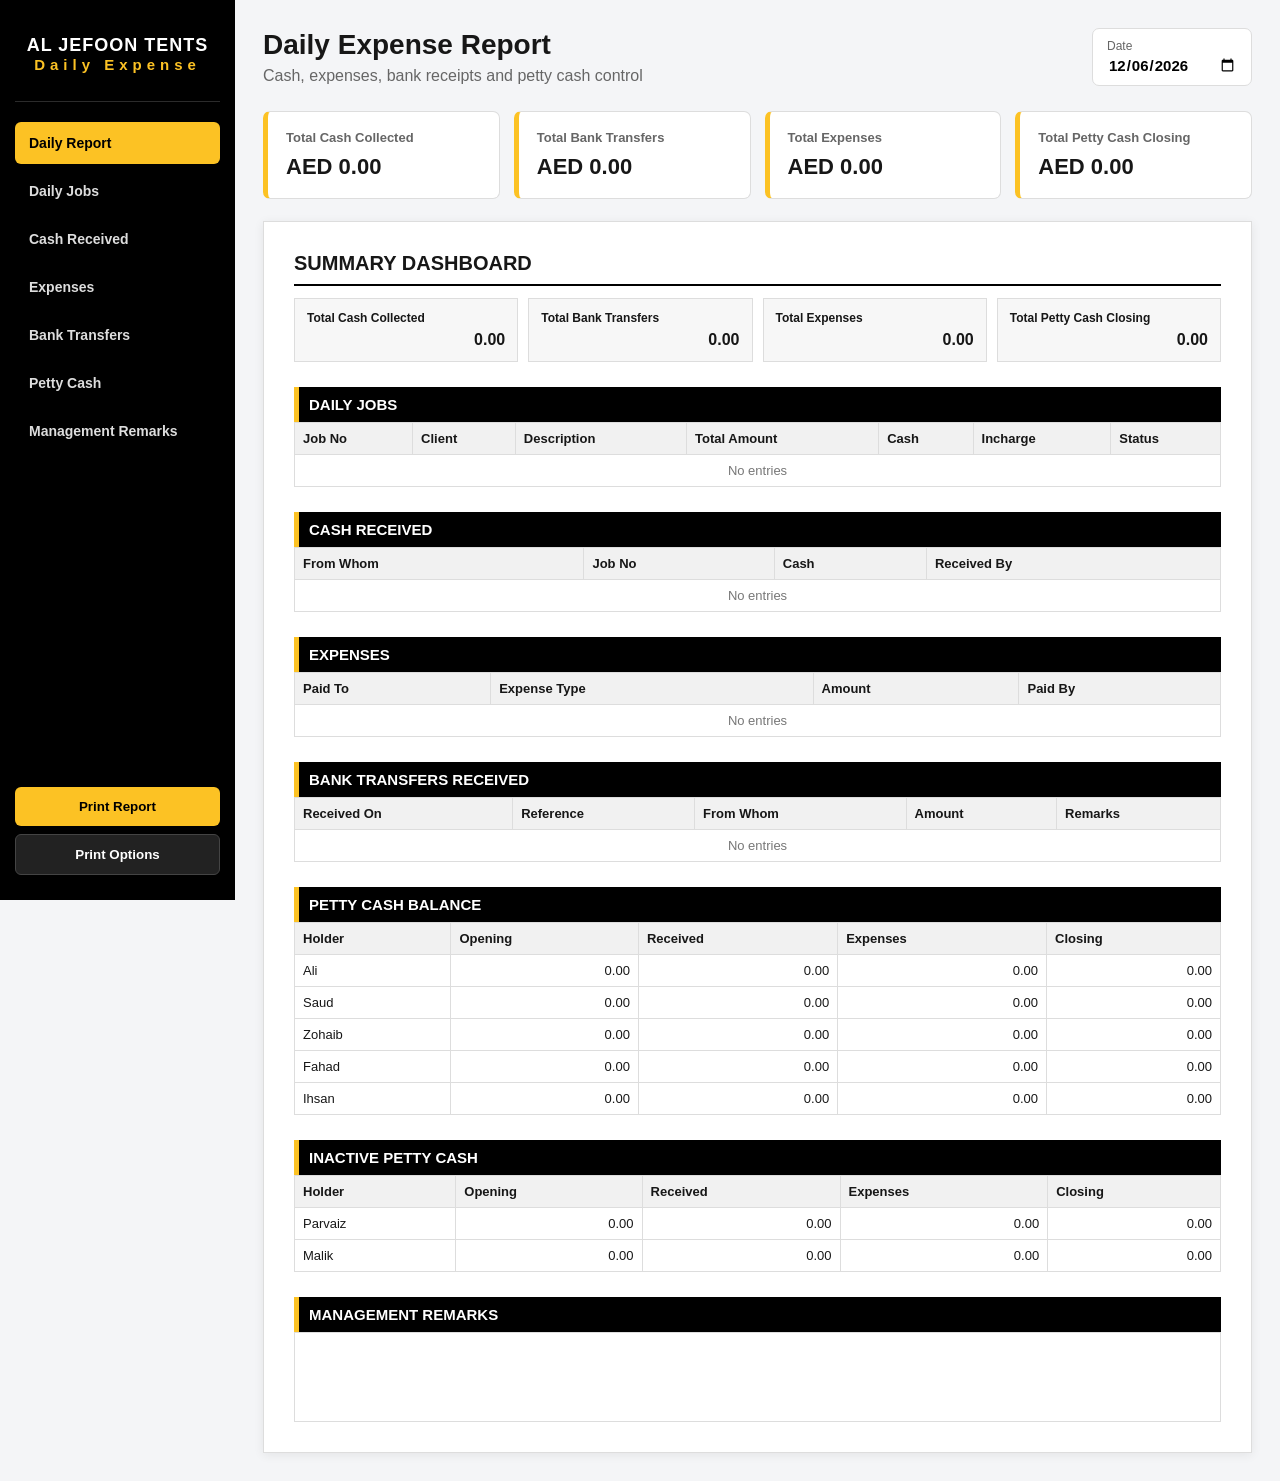
==== commit 87efc1ba: "Add files via upload" ====
--- a/index.html
+++ b/index.html
@@ -7,654 +7,144 @@
   <link rel="stylesheet" href="style.css">
   <link rel="icon" type="image/png" href="favicon.png">
 </head>
-
 <body>
-
   <aside class="sidebar">
-
     <div class="brand">
       <div class="brand-name">AL JEFOON TENTS</div>
       <div class="brand-sub">Daily Expense</div>
     </div>
-
     <nav>
-      <button class="nav-btn active" data-section="dashboard">
-        Daily Report
-      </button>
-
-      <button class="nav-btn" data-section="jobs">
-        Daily Jobs
-      </button>
-
-      <button class="nav-btn" data-section="cash">
-        Cash Received
-      </button>
-
-      <button class="nav-btn" data-section="expenses">
-        Expenses
-      </button>
-
-      <button class="nav-btn" data-section="bank">
-        Bank Transfers
-      </button>
-
-      <button class="nav-btn" data-section="petty">
-        Petty Cash
-      </button>
-
-      <button class="nav-btn" data-section="remarks">
-        Management Remarks
-      </button>
+      <button class="nav-btn active" data-section="dashboard">Daily Report</button>
+      <button class="nav-btn" data-section="jobs">Daily Jobs</button>
+      <button class="nav-btn" data-section="cash">Cash Received</button>
+      <button class="nav-btn" data-section="expenses">Expenses</button>
+      <button class="nav-btn" data-section="bank">Bank Transfers</button>
+      <button class="nav-btn" data-section="petty">Petty Cash</button>
+      <button class="nav-btn" data-section="remarks">Management Remarks</button>
     </nav>
-
     <div class="sidebar-bottom">
-
-      <button id="printReportBtn" class="yellow-btn">
-        Print Report
-      </button>
-
-      <button id="printOptionsBtn" class="dark-btn">
-        Print Options
-      </button>
-
-      <!-- DARK MODE -->
-      <button id="darkModeBtn" class="dark-btn">
-        Dark Mode
-      </button>
-
+      <button id="printReportBtn" class="yellow-btn">Print Report</button>
+      <button id="printOptionsBtn" class="dark-btn">Print Options</button>
     </div>
-
   </aside>
 
-
   <main class="main">
-
     <header class="topbar">
-
       <div>
         <h1>Daily Expense Report</h1>
-        <p>
-          Cash, expenses, bank receipts and petty cash control
-        </p>
+        <p>Cash, expenses, bank receipts and petty cash control</p>
+      </div>
+      <div class="date-box">
+        <label for="reportDate">Date</label>
+        <input type="date" id="reportDate">
+      </div>
+    </header>
+
+    <section id="dashboard" class="section active">
+      <div class="summary-grid">
+        <div class="summary-card"><span>Total Cash Collected</span><strong id="sumCash">AED 0.00</strong></div>
+        <div class="summary-card"><span>Total Bank Transfers</span><strong id="sumBank">AED 0.00</strong></div>
+        <div class="summary-card"><span>Total Expenses</span><strong id="sumExpenses">AED 0.00</strong></div>
+        <div class="summary-card"><span>Total Petty Cash Closing</span><strong id="sumPetty">AED 0.00</strong></div>
       </div>
 
-      <div class="date-box">
-
-        <label for="reportDate">
-          Date
-        </label>
-
-        <input
-          type="date"
-          id="reportDate"
-        >
-
-      </div>
-
-    </header>
-
-
-    <!-- =====================================================
-         DASHBOARD
-         ===================================================== -->
-
-    <section id="dashboard" class="section active">
-
-      <div class="summary-grid">
-
-        <div class="summary-card">
-          <span>Total Cash Collected</span>
-          <strong id="sumCash">
-            AED 0.00
-          </strong>
+      <div class="report-paper">
+        <div class="report-title">SUMMARY DASHBOARD</div>
+        <div class="mini-summary">
+          <div><span>Total Cash Collected</span><b id="paperCash">0.00</b></div>
+          <div><span>Total Bank Transfers</span><b id="paperBank">0.00</b></div>
+          <div><span>Total Expenses</span><b id="paperExpenses">0.00</b></div>
+          <div><span>Total Petty Cash Closing</span><b id="paperPetty">0.00</b></div>
         </div>
 
-        <div class="summary-card">
-          <span>Total Bank Transfers</span>
-          <strong id="sumBank">
-            AED 0.00
-          </strong>
+        <div class="report-block">
+          <h2>DAILY JOBS</h2>
+          <table id="jobsPreview"><thead><tr><th>Job No</th><th>Client</th><th>Description</th><th>Total Amount</th><th>Cash</th><th>Incharge</th><th>Status</th></tr></thead><tbody></tbody></table>
         </div>
 
-        <div class="summary-card">
-          <span>Total Expenses</span>
-          <strong id="sumExpenses">
-            AED 0.00
-          </strong>
+        <div class="report-block">
+          <h2>CASH RECEIVED</h2>
+          <table id="cashPreview"><thead><tr><th>From Whom</th><th>Job No</th><th>Cash</th><th>Received By</th></tr></thead><tbody></tbody></table>
         </div>
 
-        <div class="summary-card">
-          <span>Total Petty Cash Closing</span>
-          <strong id="sumPetty">
-            AED 0.00
-          </strong>
+        <div class="report-block">
+          <h2>EXPENSES</h2>
+          <table id="expensePreview"><thead><tr><th>Paid To</th><th>Expense Type</th><th>Amount</th><th>Paid By</th></tr></thead><tbody></tbody></table>
         </div>
 
-      </div>
-
-
-      <div class="report-paper">
-
-        <div class="report-title">
-          SUMMARY DASHBOARD
+        <div class="report-block">
+          <h2>BANK TRANSFERS RECEIVED</h2>
+          <table id="bankPreview"><thead><tr><th>Received On</th><th>Reference</th><th>From Whom</th><th>Amount</th><th>Remarks</th></tr></thead><tbody></tbody></table>
         </div>
 
-
-        <div class="mini-summary">
-
-          <div>
-            <span>Total Cash Collected</span>
-            <b id="paperCash">0.00</b>
-          </div>
-
-          <div>
-            <span>Total Bank Transfers</span>
-            <b id="paperBank">0.00</b>
-          </div>
-
-          <div>
-            <span>Total Expenses</span>
-            <b id="paperExpenses">0.00</b>
-          </div>
-
-          <div>
-            <span>Total Petty Cash Closing</span>
-            <b id="paperPetty">0.00</b>
-          </div>
-
+        <div class="report-block">
+          <h2>PETTY CASH BALANCE</h2>
+          <table id="pettyPreview"><thead><tr><th>Holder</th><th>Opening</th><th>Received</th><th>Expenses</th><th>Closing</th></tr></thead><tbody></tbody></table>
         </div>
 
-
-        <!-- DAILY JOBS -->
-
         <div class="report-block">
-
-          <h2>
-            DAILY JOBS
-          </h2>
-
-          <table id="jobsPreview">
-
-            <thead>
-
-              <tr>
-                <th>Job No</th>
-                <th>Client</th>
-                <th>Description</th>
-                <th>Total Amount</th>
-                <th>Cash</th>
-                <th>Incharge</th>
-                <th>Status</th>
-              </tr>
-
-            </thead>
-
-            <tbody></tbody>
-
-          </table>
-
+          <h2>INACTIVE PETTY CASH</h2>
+          <table id="inactivePreview"><thead><tr><th>Holder</th><th>Opening</th><th>Received</th><th>Expenses</th><th>Closing</th></tr></thead><tbody></tbody></table>
         </div>
 
-
-        <!-- CASH -->
-
-        <div class="report-block">
-
-          <h2>
-            CASH RECEIVED
-          </h2>
-
-          <table id="cashPreview">
-
-            <thead>
-
-              <tr>
-                <th>From Whom</th>
-                <th>Job No</th>
-                <th>Cash</th>
-                <th>Received By</th>
-              </tr>
-
-            </thead>
-
-            <tbody></tbody>
-
-          </table>
-
+        <div class="report-block remarks-preview">
+          <h2>MANAGEMENT REMARKS</h2>
+          <div id="remarksPreview"></div>
         </div>
-
-
-        <!-- EXPENSES -->
-
-        <div class="report-block">
-
-          <h2>
-            EXPENSES
-          </h2>
-
-          <table id="expensePreview">
-
-            <thead>
-
-              <tr>
-                <th>Paid To</th>
-                <th>Expense Type</th>
-                <th>Amount</th>
-                <th>Paid By</th>
-              </tr>
-
-            </thead>
-
-            <tbody></tbody>
-
-          </table>
-
-        </div>
-
-
-        <!-- BANK -->
-
-        <div class="report-block">
-
-          <h2>
-            BANK TRANSFERS RECEIVED
-          </h2>
-
-          <table id="bankPreview">
-
-            <thead>
-
-              <tr>
-                <th>Received On</th>
-                <th>Reference</th>
-                <th>From Whom</th>
-                <th>Amount</th>
-                <th>Remarks</th>
-              </tr>
-
-            </thead>
-
-            <tbody></tbody>
-
-          </table>
-
-        </div>
-
-
-        <!-- PETTY CASH -->
-
-        <div class="report-block">
-
-          <h2>
-            PETTY CASH BALANCE
-          </h2>
-
-          <table id="pettyPreview">
-
-            <thead>
-
-              <tr>
-                <th>Holder</th>
-                <th>Opening</th>
-                <th>Received</th>
-                <th>Expenses</th>
-                <th>Closing</th>
-              </tr>
-
-            </thead>
-
-            <tbody></tbody>
-
-          </table>
-
-        </div>
-
-
-        <!-- INACTIVE PETTY CASH -->
-
-        <div class="report-block">
-
-          <h2>
-            INACTIVE PETTY CASH
-          </h2>
-
-          <table id="inactivePreview">
-
-            <thead>
-
-              <tr>
-                <th>Holder</th>
-                <th>Opening</th>
-                <th>Received</th>
-                <th>Expenses</th>
-                <th>Closing</th>
-              </tr>
-
-            </thead>
-
-            <tbody></tbody>
-
-          </table>
-
-        </div>
-
-
-        <!-- REMARKS -->
-
-        <div class="report-block remarks-preview">
-
-          <h2>
-            MANAGEMENT REMARKS
-          </h2>
-
-          <div id="remarksPreview"></div>
-
-        </div>
-
       </div>
-
     </section>
 
-
-    <!-- =====================================================
-         DAILY JOBS
-         ===================================================== -->
-
     <section id="jobs" class="section">
-
-      <div class="section-head">
-
-        <h2>
-          Daily Jobs
-        </h2>
-
-        <button
-          class="add-btn"
-          onclick="addJob()"
-        >
-          + Add Job
-        </button>
-
-      </div>
-
+      <div class="section-head"><h2>Daily Jobs</h2><button class="add-btn" onclick="addJob()">+ Add Job</button></div>
       <div id="jobsEditor"></div>
-
     </section>
 
-
-    <!-- =====================================================
-         CASH RECEIVED
-         ===================================================== -->
-
     <section id="cash" class="section">
-
-      <div class="section-head">
-
-        <h2>
-          Cash Received
-        </h2>
-
-        <button
-          class="add-btn"
-          onclick="addCash()"
-        >
-          + Add Cash
-        </button>
-
-      </div>
-
+      <div class="section-head"><h2>Cash Received</h2><button class="add-btn" onclick="addCash()">+ Add Cash</button></div>
       <div id="cashEditor"></div>
-
     </section>
 
-
-    <!-- =====================================================
-         EXPENSES
-         ===================================================== -->
-
     <section id="expenses" class="section">
-
-      <div class="section-head">
-
-        <h2>
-          Expenses
-        </h2>
-
-        <button
-          class="add-btn"
-          onclick="addExpense()"
-        >
-          + Add Expense
-        </button>
-
-      </div>
-
+      <div class="section-head"><h2>Expenses</h2><button class="add-btn" onclick="addExpense()">+ Add Expense</button></div>
       <div id="expenseEditor"></div>
-
     </section>
 
-
-    <!-- =====================================================
-         BANK TRANSFERS
-         ===================================================== -->
-
     <section id="bank" class="section">
-
-      <div class="section-head">
-
-        <h2>
-          Bank Transfers Received
-        </h2>
-
-        <button
-          class="add-btn"
-          onclick="addBank()"
-        >
-          + Add Transfer
-        </button>
-
-      </div>
-
+      <div class="section-head"><h2>Bank Transfers Received</h2><button class="add-btn" onclick="addBank()">+ Add Transfer</button></div>
       <div id="bankEditor"></div>
-
     </section>
 
-
-    <!-- =====================================================
-         PETTY CASH
-         ===================================================== -->
-
     <section id="petty" class="section">
-
-      <div class="section-head">
-
-        <h2>
-          Petty Cash
-        </h2>
-
-      </div>
-
-      <div class="info-box">
-
-        Closing is calculated automatically as
-        <b>Opening + Received - Expenses</b>.
-
-        Active holders are included in the main report;
-        inactive holders appear separately.
-
-      </div>
-
+      <div class="section-head"><h2>Petty Cash</h2></div>
+      <div class="info-box">Closing is calculated automatically as <b>Opening + Received - Expenses</b>. Active holders are included in the main report; inactive holders appear separately.</div>
       <div id="pettyEditor"></div>
-
     </section>
 
-
-    <!-- =====================================================
-         MANAGEMENT REMARKS
-         ===================================================== -->
-
     <section id="remarks" class="section">
-
-      <div class="section-head">
-
-        <h2>
-          Management Remarks
-        </h2>
-
-      </div>
-
-      <textarea
-        id="remarksInput"
-        class="remarks-input"
-        placeholder="Enter management remarks..."
-      ></textarea>
-
+      <div class="section-head"><h2>Management Remarks</h2></div>
+      <textarea id="remarksInput" class="remarks-input" placeholder="Enter management remarks..."></textarea>
     </section>
-
   </main>
 
-
-  <!-- =====================================================
-       PRINT MODAL
-       ===================================================== -->
-
-  <div
-    id="printModal"
-    class="modal hidden"
-  >
-
+  <div id="printModal" class="modal hidden">
     <div class="modal-card">
-
-      <div class="modal-head">
-
-        <h2>
-          Print Options
-        </h2>
-
-        <button id="closeModal">
-          ×
-        </button>
-
+      <div class="modal-head"><h2>Print Options</h2><button id="closeModal">×</button></div>
+      <p>Select exactly what you want to print.</p>
+      <label><input type="checkbox" class="print-check" value="summary" checked> Summary Dashboard</label>
+      <label><input type="checkbox" class="print-check" value="jobs" checked> Daily Jobs</label>
+      <label><input type="checkbox" class="print-check" value="cash" checked> Cash Received</label>
+      <label><input type="checkbox" class="print-check" value="expenses" checked> Expenses</label>
+      <label><input type="checkbox" class="print-check" value="bank" checked> Bank Transfers</label>
+      <label><input type="checkbox" class="print-check" value="petty" checked> Petty Cash</label>
+      <label><input type="checkbox" class="print-check" value="inactive" checked> Inactive Petty Cash</label>
+      <label><input type="checkbox" class="print-check" value="remarks" checked> Management Remarks</label>
+      <div class="modal-actions">
+        <button id="printSelected" class="yellow-btn">Print Selected</button>
+        <button id="printFull" class="dark-btn">Print Full Report</button>
       </div>
-
-
-      <p>
-        Select exactly what you want to print.
-      </p>
-
-
-      <label>
-        <input
-          type="checkbox"
-          class="print-check"
-          value="summary"
-          checked
-        >
-        Summary Dashboard
-      </label>
-
-
-      <label>
-        <input
-          type="checkbox"
-          class="print-check"
-          value="jobs"
-          checked
-        >
-        Daily Jobs
-      </label>
-
-
-      <label>
-        <input
-          type="checkbox"
-          class="print-check"
-          value="cash"
-          checked
-        >
-        Cash Received
-      </label>
-
-
-      <label>
-        <input
-          type="checkbox"
-          class="print-check"
-          value="expenses"
-          checked
-        >
-        Expenses
-      </label>
-
-
-      <label>
-        <input
-          type="checkbox"
-          class="print-check"
-          value="bank"
-          checked
-        >
-        Bank Transfers
-      </label>
-
-
-      <label>
-        <input
-          type="checkbox"
-          class="print-check"
-          value="petty"
-          checked
-        >
-        Petty Cash
-      </label>
-
-
-      <label>
-        <input
-          type="checkbox"
-          class="print-check"
-          value="inactive"
-          checked
-        >
-        Inactive Petty Cash
-      </label>
-
-
-      <label>
-        <input
-          type="checkbox"
-          class="print-check"
-          value="remarks"
-          checked
-        >
-        Management Remarks
-      </label>
-
-
-      <div class="modal-actions">
-
-        <button
-          id="printSelected"
-          class="yellow-btn"
-        >
-          Print Selected
-        </button>
-
-        <button
-          id="printFull"
-          class="dark-btn"
-        >
-          Print Full Report
-        </button>
-
-      </div>
-
     </div>
-
   </div>
 
-
   <script src="script.js"></script>
-
 </body>
 </html>
--- a/style.css
+++ b/style.css
@@ -1,494 +1,21 @@
-/* =====================================================
-   AL JEFOON TENTS
-   DAILY EXPENSE REPORT
-   STYLE.CSS
-   ===================================================== */
+*{box-sizing:border-box}
+body{margin:0;font-family:Arial,Helvetica,sans-serif;background:#f4f5f7;color:#171717}
+.sidebar{position:fixed;left:0;top:0;bottom:0;width:235px;background:#000;color:#fff;padding:25px 15px;display:flex;flex-direction:column;z-index:5}
+.brand{text-align:center;padding:10px 0 28px;border-bottom:1px solid #2b2b2b;margin-bottom:20px}
+.brand-name{font-size:18px;font-weight:800;letter-spacing:1px}.brand-sub{font-size:15px;font-weight:bold;letter-spacing:5px;color:#fcc224}
+nav{display:flex;flex-direction:column;gap:6px}.nav-btn{background:transparent;border:0;color:#ddd;text-align:left;padding:13px 14px;border-radius:6px;font-weight:bold;cursor:pointer;font-size:14px}.nav-btn:hover,.nav-btn.active{background:#fcc224;color:#000}
+.sidebar-bottom{margin-top:auto;display:grid;gap:8px}.yellow-btn,.dark-btn,.add-btn{border:0;border-radius:6px;padding:12px 16px;font-weight:bold;cursor:pointer}.yellow-btn{background:#fcc224;color:#000}.dark-btn{background:#222;color:#fff;border:1px solid #444}.main{margin-left:235px;padding:28px;min-height:100vh}.topbar{display:flex;justify-content:space-between;align-items:center;margin-bottom:25px}.topbar h1{margin:0;font-size:28px}.topbar p{margin:6px 0 0;color:#666}.date-box{background:#fff;padding:10px 14px;border:1px solid #ddd;border-radius:7px}.date-box label{font-size:12px;color:#666;display:block;margin-bottom:3px}.date-box input{border:0;font-weight:bold;font-family:Arial;font-size:15px}
+.section{display:none}.section.active{display:block}.summary-grid{display:grid;grid-template-columns:repeat(4,1fr);gap:14px;margin-bottom:22px}.summary-card{background:#fff;border:1px solid #ddd;border-left:5px solid #fcc224;padding:18px;border-radius:7px}.summary-card span{display:block;color:#666;font-size:13px;font-weight:bold}.summary-card strong{display:block;margin-top:9px;font-size:22px}
+.report-paper{background:#fff;padding:30px;box-shadow:0 2px 10px #00000012;border:1px solid #ddd}.report-title{font-size:20px;font-weight:800;border-bottom:2px solid #000;padding-bottom:9px;margin-bottom:12px}.mini-summary{display:grid;grid-template-columns:repeat(4,1fr);gap:10px;margin-bottom:25px}.mini-summary div{background:#f7f7f7;padding:12px;border:1px solid #ddd}.mini-summary span{display:block;font-size:12px;font-weight:bold}.mini-summary b{display:block;text-align:right;margin-top:6px}
+.report-block{margin-top:25px}.report-block h2{font-size:15px;background:#000;color:#fff;padding:9px 10px;margin:0;border-left:5px solid #fcc224}table{width:100%;border-collapse:collapse;font-size:13px}th,td{border:1px solid #ddd;padding:8px;text-align:left;vertical-align:top}th{background:#f1f1f1;font-weight:800}td.num,th.num{text-align:right}.remarks-preview #remarksPreview{min-height:90px;border:1px solid #ddd;padding:12px;white-space:pre-wrap}
+.section-head{display:flex;justify-content:space-between;align-items:center;margin-bottom:15px}.section-head h2{margin:0}.add-btn{background:#fcc224;color:#000}.editor-table{background:#fff;border:1px solid #ddd;border-radius:7px;overflow:auto}.editor-table table{min-width:800px}.editor-table input,.editor-table select,.editor-table textarea{width:100%;padding:8px;border:1px solid #ccc;border-radius:4px;font-family:Arial}.delete-btn{background:#eee;border:0;padding:8px;border-radius:4px;cursor:pointer}.info-box{background:#fff4cc;border-left:5px solid #fcc224;padding:14px;margin-bottom:15px}.remarks-input{width:100%;min-height:220px;padding:15px;border:1px solid #ccc;border-radius:7px;font-family:Arial;font-size:14px;resize:vertical}
+.modal{position:fixed;inset:0;background:#0008;display:flex;align-items:center;justify-content:center;z-index:20}.modal.hidden{display:none}.modal-card{background:#fff;width:min(470px,92vw);border-radius:9px;padding:25px;box-shadow:0 10px 40px #0006}.modal-head{display:flex;justify-content:space-between;align-items:center}.modal-head h2{margin:0}.modal-head button{border:0;background:transparent;font-size:27px;cursor:pointer}.modal-card label{display:block;padding:9px;border-bottom:1px solid #eee}.modal-actions{display:flex;gap:10px;margin-top:20px}
+@media(max-width:900px){.sidebar{width:190px}.main{margin-left:190px;padding:18px}.summary-grid,.mini-summary{grid-template-columns:repeat(2,1fr)}} 
+@media(max-width:650px){.sidebar{position:static;width:100%;height:auto}.sidebar-bottom{margin-top:15px}.main{margin-left:0}.topbar{display:block}.date-box{margin-top:15px}.summary-grid,.mini-summary{grid-template-columns:1fr}}
+@media print{body{background:#fff}.sidebar,.topbar,.summary-grid,#printModal,.section:not(#dashboard){display:none!important}.main{margin:0;padding:0}.report-paper{box-shadow:none;border:0;padding:10px}.report-block{break-inside:avoid}.report-block.hidden-print{display:none!important}}
 
 
-/* =====================================================
-   GLOBAL
-   ===================================================== */
-
-*{
-  box-sizing:border-box;
-}
-
-body{
-  margin:0;
-  font-family:Arial,Helvetica,sans-serif;
-  background:#f4f5f7;
-  color:#171717;
-  transition:
-    background-color .2s ease,
-    color .2s ease;
-}
-
-
-/* =====================================================
-   SIDEBAR
-   ===================================================== */
-
-.sidebar{
-  position:fixed;
-  left:0;
-  top:0;
-  bottom:0;
-  width:235px;
-  background:#000;
-  color:#fff;
-  padding:25px 15px;
-  display:flex;
-  flex-direction:column;
-  z-index:5;
-}
-
-.brand{
-  text-align:center;
-  padding:10px 0 28px;
-  border-bottom:1px solid #2b2b2b;
-  margin-bottom:20px;
-}
-
-.brand-name{
-  font-size:18px;
-  font-weight:800;
-  letter-spacing:1px;
-}
-
-.brand-sub{
-  font-size:15px;
-  font-weight:bold;
-  letter-spacing:5px;
-  color:#fcc224;
-}
-
-nav{
-  display:flex;
-  flex-direction:column;
-  gap:6px;
-}
-
-.nav-btn{
-  background:transparent;
-  border:0;
-  color:#ddd;
-  text-align:left;
-  padding:13px 14px;
-  border-radius:6px;
-  font-weight:bold;
-  cursor:pointer;
-  font-size:14px;
-}
-
-.nav-btn:hover,
-.nav-btn.active{
-  background:#fcc224;
-  color:#000;
-}
-
-.sidebar-bottom{
-  margin-top:auto;
-  display:grid;
-  gap:8px;
-}
-
-.yellow-btn,
-.dark-btn,
-.add-btn{
-  border:0;
-  border-radius:6px;
-  padding:12px 16px;
-  font-weight:bold;
-  cursor:pointer;
-}
-
-.yellow-btn{
-  background:#fcc224;
-  color:#000;
-}
-
-.dark-btn{
-  background:#222;
-  color:#fff;
-  border:1px solid #444;
-}
-
-.dark-btn:hover{
-  background:#333;
-}
-
-
-/* =====================================================
-   MAIN
-   ===================================================== */
-
-.main{
-  margin-left:235px;
-  padding:28px;
-  min-height:100vh;
-}
-
-.topbar{
-  display:flex;
-  justify-content:space-between;
-  align-items:center;
-  margin-bottom:25px;
-}
-
-.topbar h1{
-  margin:0;
-  font-size:28px;
-}
-
-.topbar p{
-  margin:6px 0 0;
-  color:#666;
-}
-
-.date-box{
-  background:#fff;
-  padding:10px 14px;
-  border:1px solid #ddd;
-  border-radius:7px;
-}
-
-.date-box label{
-  font-size:12px;
-  color:#666;
-  display:block;
-  margin-bottom:3px;
-}
-
-.date-box input{
-  border:0;
-  font-weight:bold;
-  font-family:Arial;
-  font-size:15px;
-  background:transparent;
-  color:#171717;
-}
-
-
-/* =====================================================
-   SECTIONS
-   ===================================================== */
-
-.section{
-  display:none;
-}
-
-.section.active{
-  display:block;
-}
-
-
-/* =====================================================
-   SUMMARY CARDS
-   ===================================================== */
-
-.summary-grid{
-  display:grid;
-  grid-template-columns:repeat(4,1fr);
-  gap:14px;
-  margin-bottom:22px;
-}
-
-.summary-card{
-  background:#fff;
-  border:1px solid #ddd;
-  border-left:5px solid #fcc224;
-  padding:18px;
-  border-radius:7px;
-}
-
-.summary-card span{
-  display:block;
-  color:#666;
-  font-size:13px;
-  font-weight:bold;
-}
-
-.summary-card strong{
-  display:block;
-  margin-top:9px;
-  font-size:22px;
-}
-
-
-/* =====================================================
-   REPORT PAPER
-   ===================================================== */
-
-.report-paper{
-  background:#fff;
-  padding:30px;
-  box-shadow:0 2px 10px #00000012;
-  border:1px solid #ddd;
-}
-
-.report-title{
-  font-size:20px;
-  font-weight:800;
-  border-bottom:2px solid #000;
-  padding-bottom:9px;
-  margin-bottom:12px;
-}
-
-.mini-summary{
-  display:grid;
-  grid-template-columns:repeat(4,1fr);
-  gap:10px;
-  margin-bottom:25px;
-}
-
-.mini-summary div{
-  background:#f7f7f7;
-  padding:12px;
-  border:1px solid #ddd;
-}
-
-.mini-summary span{
-  display:block;
-  font-size:12px;
-  font-weight:bold;
-}
-
-.mini-summary b{
-  display:block;
-  text-align:right;
-  margin-top:6px;
-}
-
-
-/* =====================================================
-   REPORT BLOCKS
-   ===================================================== */
-
-.report-block{
-  margin-top:25px;
-}
-
-.report-block h2{
-  font-size:15px;
-  background:#000;
-  color:#fff;
-  padding:9px 10px;
-  margin:0;
-  border-left:5px solid #fcc224;
-}
-
-
-/* =====================================================
-   TABLES
-   ===================================================== */
-
-table{
-  width:100%;
-  border-collapse:collapse;
-  font-size:13px;
-}
-
-th,
-td{
-  border:1px solid #ddd;
-  padding:8px;
-  text-align:left;
-  vertical-align:top;
-}
-
-th{
-  background:#f1f1f1;
-  font-weight:800;
-}
-
-td.num,
-th.num{
-  text-align:right;
-}
-
-
-/* =====================================================
-   REMARKS PREVIEW
-   ===================================================== */
-
-.remarks-preview #remarksPreview{
-  min-height:90px;
-  border:1px solid #ddd;
-  padding:12px;
-  white-space:pre-wrap;
-}
-
-
-/* =====================================================
-   SECTION HEAD
-   ===================================================== */
-
-.section-head{
-  display:flex;
-  justify-content:space-between;
-  align-items:center;
-  margin-bottom:15px;
-}
-
-.section-head h2{
-  margin:0;
-}
-
-.add-btn{
-  background:#fcc224;
-  color:#000;
-}
-
-
-/* =====================================================
-   EDITOR TABLE
-   ===================================================== */
-
-.editor-table{
-  background:#fff;
-  border:1px solid #ddd;
-  border-radius:7px;
-  overflow:auto;
-}
-
-.editor-table table{
-  min-width:800px;
-}
-
-.editor-table input,
-.editor-table select,
-.editor-table textarea{
-  width:100%;
-  padding:8px;
-  border:1px solid #ccc;
-  border-radius:4px;
-  font-family:Arial;
-  background:#fff;
-  color:#171717;
-}
-
-.editor-table input:focus,
-.editor-table select:focus,
-.editor-table textarea:focus{
-  outline:none;
-  border-color:#fcc224;
-}
-
-
-/* =====================================================
-   DELETE BUTTON
-   ===================================================== */
-
-.delete-btn{
-  background:#eee;
-  border:0;
-  padding:8px;
-  border-radius:4px;
-  cursor:pointer;
-  color:#171717;
-}
-
-.delete-btn:hover{
-  background:#ddd;
-}
-
-
-/* =====================================================
-   INFO BOX
-   ===================================================== */
-
-.info-box{
-  background:#fff4cc;
-  border-left:5px solid #fcc224;
-  padding:14px;
-  margin-bottom:15px;
-}
-
-
-/* =====================================================
-   REMARKS INPUT
-   ===================================================== */
-
-.remarks-input{
-  width:100%;
-  min-height:220px;
-  padding:15px;
-  border:1px solid #ccc;
-  border-radius:7px;
-  font-family:Arial;
-  font-size:14px;
-  resize:vertical;
-  background:#fff;
-  color:#171717;
-}
-
-.remarks-input:focus{
-  outline:none;
-  border-color:#fcc224;
-}
-
-
-/* =====================================================
-   MODAL
-   ===================================================== */
-
-.modal{
-  position:fixed;
-  inset:0;
-  background:#0008;
-  display:flex;
-  align-items:center;
-  justify-content:center;
-  z-index:20;
-}
-
-.modal.hidden{
-  display:none;
-}
-
-.modal-card{
-  background:#fff;
-  width:min(470px,92vw);
-  border-radius:9px;
-  padding:25px;
-  box-shadow:0 10px 40px #0006;
-}
-
-.modal-head{
-  display:flex;
-  justify-content:space-between;
-  align-items:center;
-}
-
-.modal-head h2{
-  margin:0;
-}
-
-.modal-head button{
-  border:0;
-  background:transparent;
-  font-size:27px;
-  cursor:pointer;
-  color:#171717;
-}
-
-.modal-card label{
-  display:block;
-  padding:9px;
-  border-bottom:1px solid #eee;
-}
-
-.modal-actions{
-  display:flex;
-  gap:10px;
-  margin-top:20px;
-}
-
-
-/* =====================================================
-   PETTY CASH HOLDER STATUS
-   ===================================================== */
-
+/* Petty cash holder status control */
 .status-select{
   min-width:110px;
   font-weight:700;
@@ -496,458 +23,5 @@
   padding:6px 8px;
   cursor:pointer;
 }
-
-.status-active{
-  border:1px solid #2e7d32;
-}
-
-.status-inactive{
-  border:1px solid #c62828;
-}
-
-
-/* =====================================================
-   =====================================================
-   DARK MODE
-   =====================================================
-   ===================================================== */
-
-/*
-   Dark mode is activated by adding:
-
-   body.dark-mode
-
-   Nothing in the page structure is changed.
-*/
-
-
-body.dark-mode{
-  background:#151515;
-  color:#f2f2f2;
-}
-
-
-/* =====================================================
-   DARK MODE - MAIN
-   ===================================================== */
-
-body.dark-mode .main{
-  background:#151515;
-}
-
-body.dark-mode .topbar h1{
-  color:#fff;
-}
-
-body.dark-mode .topbar p{
-  color:#aaa;
-}
-
-
-/* =====================================================
-   DARK MODE - DATE BOX
-   ===================================================== */
-
-body.dark-mode .date-box{
-  background:#222;
-  border-color:#3a3a3a;
-}
-
-body.dark-mode .date-box label{
-  color:#aaa;
-}
-
-body.dark-mode .date-box input{
-  color:#fff;
-}
-
-
-/* =====================================================
-   DARK MODE - SUMMARY CARDS
-   ===================================================== */
-
-body.dark-mode .summary-card{
-  background:#202020;
-  border-color:#383838;
-  border-left-color:#fcc224;
-}
-
-body.dark-mode .summary-card span{
-  color:#aaa;
-}
-
-body.dark-mode .summary-card strong{
-  color:#fff;
-}
-
-
-/* =====================================================
-   DARK MODE - REPORT PAPER
-   ===================================================== */
-
-body.dark-mode .report-paper{
-  background:#1e1e1e;
-  border-color:#383838;
-  box-shadow:0 2px 10px #00000055;
-}
-
-body.dark-mode .report-title{
-  color:#fff;
-  border-bottom-color:#555;
-}
-
-
-/* =====================================================
-   DARK MODE - MINI SUMMARY
-   ===================================================== */
-
-body.dark-mode .mini-summary div{
-  background:#252525;
-  border-color:#3a3a3a;
-}
-
-body.dark-mode .mini-summary span{
-  color:#bbb;
-}
-
-body.dark-mode .mini-summary b{
-  color:#fff;
-}
-
-
-/* =====================================================
-   DARK MODE - REPORT TABLES
-   ===================================================== */
-
-body.dark-mode th,
-body.dark-mode td{
-  border-color:#3d3d3d;
-}
-
-body.dark-mode th{
-  background:#292929;
-  color:#fff;
-}
-
-body.dark-mode td{
-  background:#1f1f1f;
-  color:#eee;
-}
-
-
-/* =====================================================
-   DARK MODE - REPORT BLOCK HEADERS
-   ===================================================== */
-
-body.dark-mode .report-block h2{
-  background:#000;
-  color:#fff;
-}
-
-
-/* =====================================================
-   DARK MODE - REMARKS
-   ===================================================== */
-
-body.dark-mode .remarks-preview #remarksPreview{
-  background:#202020;
-  border-color:#3d3d3d;
-  color:#eee;
-}
-
-
-/* =====================================================
-   DARK MODE - EDITOR TABLE
-   ===================================================== */
-
-body.dark-mode .editor-table{
-  background:#1e1e1e;
-  border-color:#383838;
-}
-
-
-/* =====================================================
-   DARK MODE - INPUTS / SELECTS / TEXTAREAS
-   ===================================================== */
-
-body.dark-mode .editor-table input,
-body.dark-mode .editor-table select,
-body.dark-mode .editor-table textarea{
-  background:#292929;
-  color:#fff;
-  border-color:#4a4a4a;
-}
-
-body.dark-mode .editor-table input::placeholder,
-body.dark-mode .editor-table textarea::placeholder{
-  color:#888;
-}
-
-body.dark-mode .editor-table input:focus,
-body.dark-mode .editor-table select:focus,
-body.dark-mode .editor-table textarea:focus{
-  border-color:#fcc224;
-}
-
-
-/* =====================================================
-   DARK MODE - REMARKS INPUT
-   ===================================================== */
-
-body.dark-mode .remarks-input{
-  background:#292929;
-  color:#fff;
-  border-color:#4a4a4a;
-}
-
-body.dark-mode .remarks-input::placeholder{
-  color:#888;
-}
-
-
-/* =====================================================
-   DARK MODE - INFO BOX
-   ===================================================== */
-
-body.dark-mode .info-box{
-  background:#302b18;
-  color:#f5f5f5;
-  border-left-color:#fcc224;
-}
-
-
-/* =====================================================
-   DARK MODE - DELETE BUTTON
-   ===================================================== */
-
-body.dark-mode .delete-btn{
-  background:#333;
-  color:#fff;
-  border:1px solid #4a4a4a;
-}
-
-body.dark-mode .delete-btn:hover{
-  background:#444;
-}
-
-
-/* =====================================================
-   DARK MODE - MODAL
-   ===================================================== */
-
-body.dark-mode .modal-card{
-  background:#202020;
-  color:#fff;
-}
-
-body.dark-mode .modal-head h2{
-  color:#fff;
-}
-
-body.dark-mode .modal-head button{
-  color:#fff;
-}
-
-body.dark-mode .modal-card label{
-  border-bottom-color:#3a3a3a;
-  color:#eee;
-}
-
-
-/* =====================================================
-   DARK MODE - PRINT CHECKBOX LABELS
-   ===================================================== */
-
-body.dark-mode .modal-card input[type="checkbox"]{
-  accent-color:#fcc224;
-}
-
-
-/* =====================================================
-   DARK MODE - STATUS CONTROLS
-   ===================================================== */
-
-body.dark-mode .status-select{
-  background:#292929;
-  color:#fff;
-}
-
-body.dark-mode .status-active{
-  border-color:#4caf50;
-}
-
-body.dark-mode .status-inactive{
-  border-color:#ef5350;
-}
-
-
-/* =====================================================
-   DARK MODE - SELECT OPTIONS
-   ===================================================== */
-
-body.dark-mode select option{
-  background:#292929;
-  color:#fff;
-}
-
-
-/* =====================================================
-   DARK MODE - BUTTONS
-   ===================================================== */
-
-body.dark-mode .dark-btn{
-  background:#222;
-  color:#fff;
-  border-color:#555;
-}
-
-body.dark-mode .dark-btn:hover{
-  background:#333;
-}
-
-
-/* =====================================================
-   RESPONSIVE
-   ===================================================== */
-
-@media(max-width:900px){
-
-  .sidebar{
-    width:190px;
-  }
-
-  .main{
-    margin-left:190px;
-    padding:18px;
-  }
-
-  .summary-grid,
-  .mini-summary{
-    grid-template-columns:repeat(2,1fr);
-  }
-
-}
-
-
-@media(max-width:650px){
-
-  .sidebar{
-    position:static;
-    width:100%;
-    height:auto;
-  }
-
-  .sidebar-bottom{
-    margin-top:15px;
-  }
-
-  .main{
-    margin-left:0;
-  }
-
-  .topbar{
-    display:block;
-  }
-
-  .date-box{
-    margin-top:15px;
-  }
-
-  .summary-grid,
-  .mini-summary{
-    grid-template-columns:1fr;
-  }
-
-}
-
-
-/* =====================================================
-   PRINT
-   ===================================================== */
-
-@media print{
-
-  /*
-    Always print in the normal light report style,
-    even if dark mode is currently active.
-  */
-
-  body,
-  body.dark-mode{
-    background:#fff!important;
-    color:#000!important;
-  }
-
-  body.dark-mode .report-paper{
-    background:#fff!important;
-    color:#000!important;
-    border:0!important;
-    box-shadow:none!important;
-  }
-
-  body.dark-mode .report-title{
-    color:#000!important;
-    border-bottom-color:#000!important;
-  }
-
-  body.dark-mode .mini-summary div{
-    background:#f7f7f7!important;
-    border-color:#ddd!important;
-    color:#000!important;
-  }
-
-  body.dark-mode .mini-summary span,
-  body.dark-mode .mini-summary b{
-    color:#000!important;
-  }
-
-  body.dark-mode th{
-    background:#f1f1f1!important;
-    color:#000!important;
-  }
-
-  body.dark-mode td{
-    background:#fff!important;
-    color:#000!important;
-    border-color:#ddd!important;
-  }
-
-  body.dark-mode .report-block h2{
-    background:#000!important;
-    color:#fff!important;
-  }
-
-  body.dark-mode .remarks-preview #remarksPreview{
-    background:#fff!important;
-    color:#000!important;
-    border-color:#ddd!important;
-  }
-
-  .sidebar,
-  .topbar,
-  .summary-grid,
-  #printModal,
-  .section:not(#dashboard){
-    display:none!important;
-  }
-
-  .main{
-    margin:0;
-    padding:0;
-  }
-
-  .report-paper{
-    box-shadow:none;
-    border:0;
-    padding:10px;
-  }
-
-  .report-block{
-    break-inside:avoid;
-  }
-
-  .report-block.hidden-print{
-    display:none!important;
-  }
-
-}
+.status-active{border:1px solid #2e7d32;}
+.status-inactive{border:1px solid #c62828;}
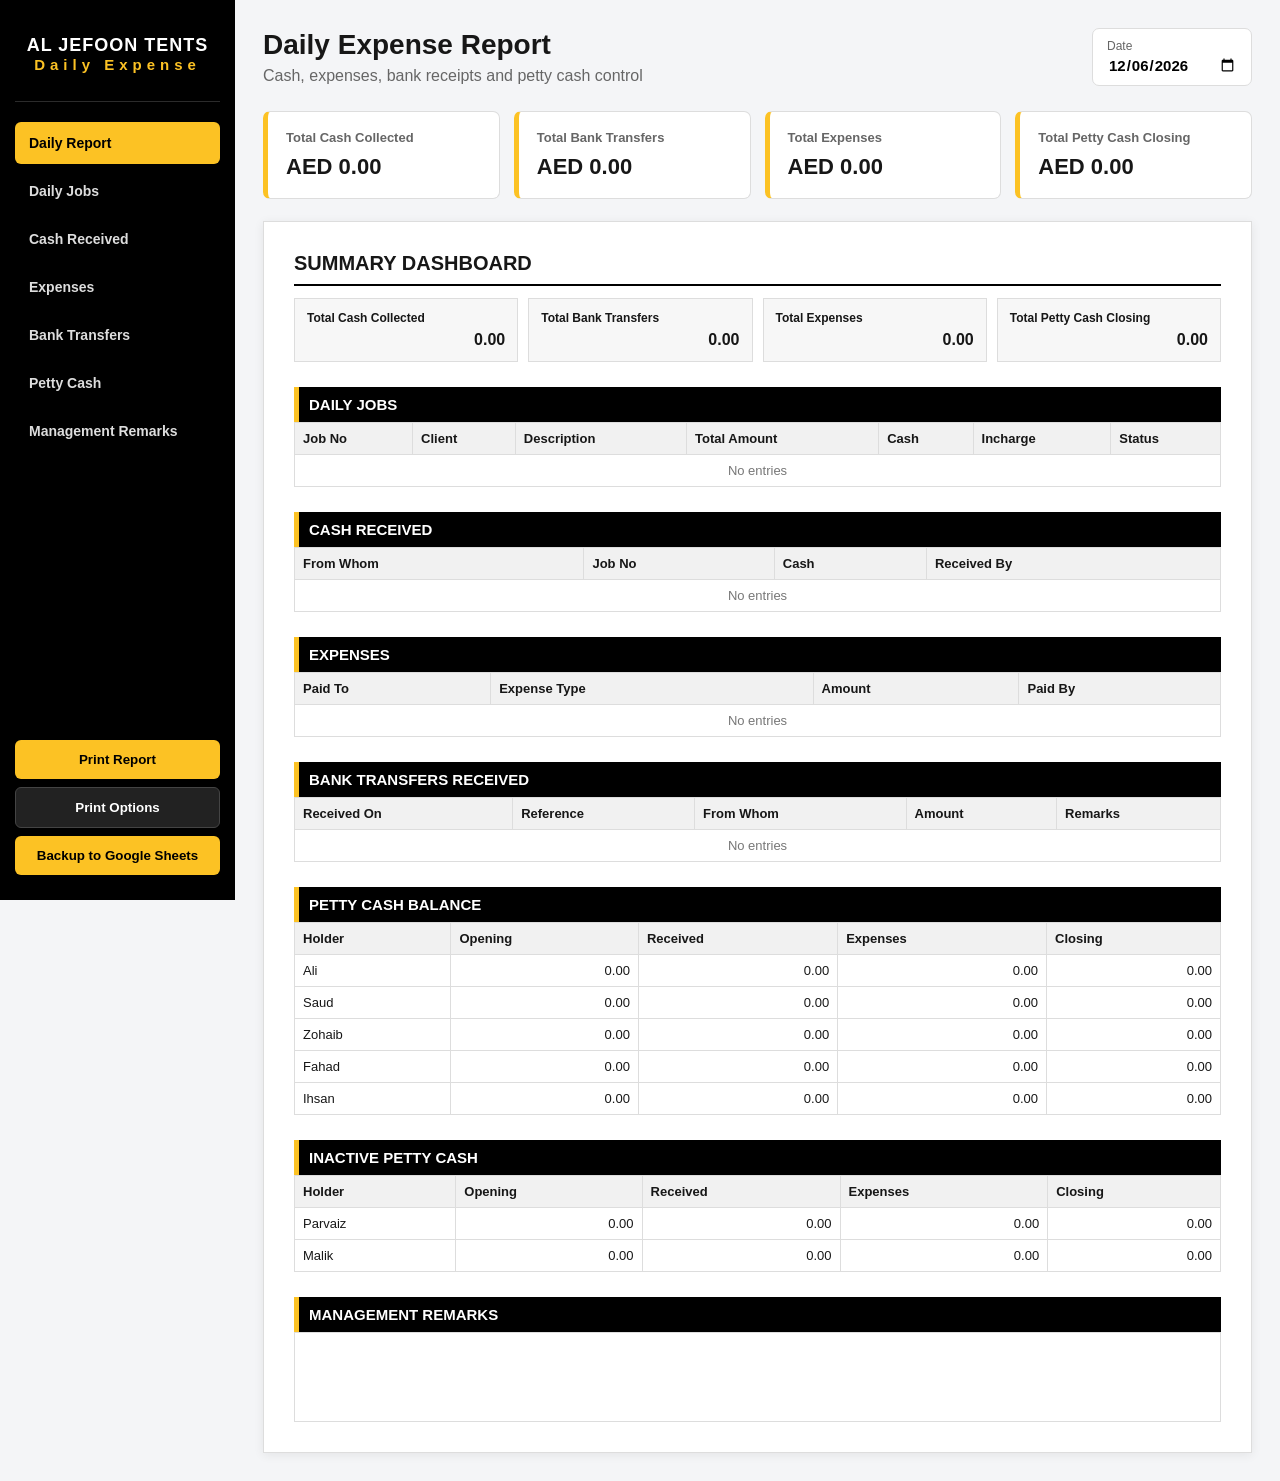
==== commit 280fc743: "Add backup button for Google Sheets in index.html" ====
--- a/index.html
+++ b/index.html
@@ -23,9 +23,16 @@
       <button class="nav-btn" data-section="remarks">Management Remarks</button>
     </nav>
     <div class="sidebar-bottom">
-      <button id="printReportBtn" class="yellow-btn">Print Report</button>
-      <button id="printOptionsBtn" class="dark-btn">Print Options</button>
-    </div>
+  <button id="printReportBtn" class="yellow-btn">Print Report</button>
+  <button id="printOptionsBtn" class="dark-btn">Print Options</button>
+  <button
+    id="googleBackupBtn"
+    class="yellow-btn"
+    onclick="backupToGoogleSheets()"
+  >
+    Backup to Google Sheets
+  </button>
+</div>
   </aside>
 
   <main class="main">
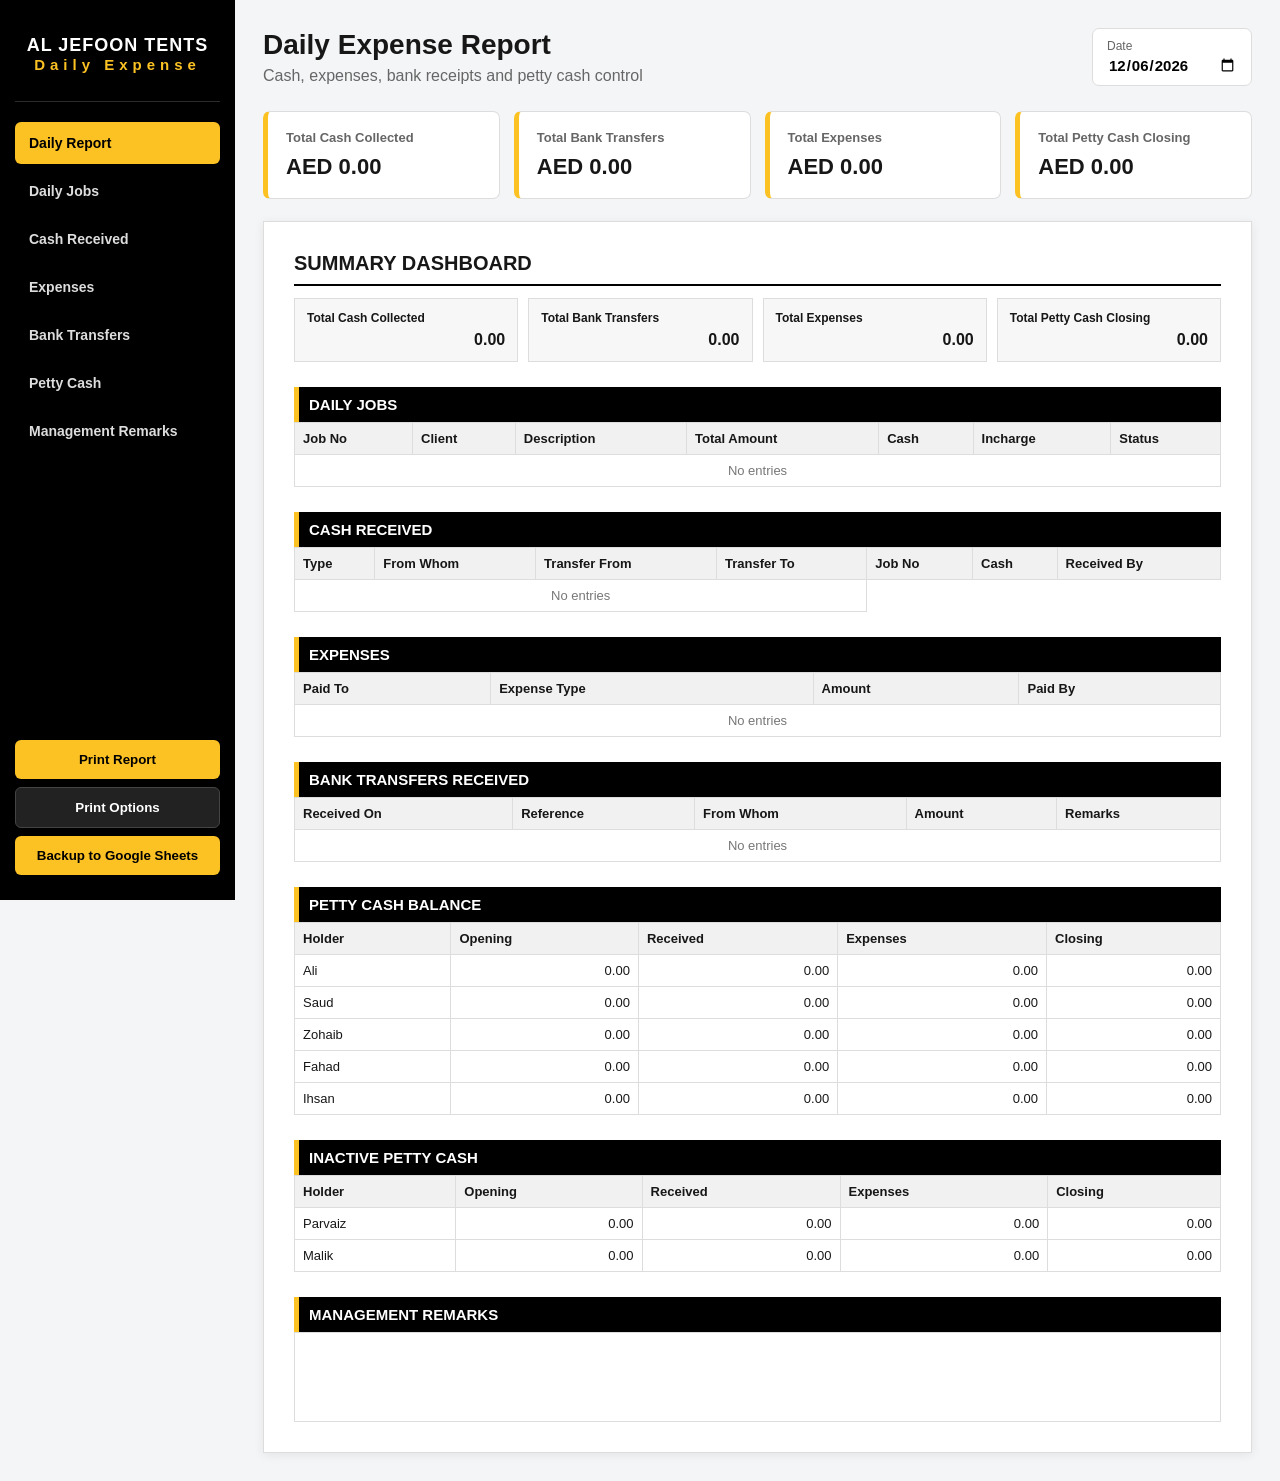
==== commit df4bff22: "Refactor HTML structure and improve readability" ====
--- a/index.html
+++ b/index.html
@@ -7,151 +7,846 @@
   <link rel="stylesheet" href="style.css">
   <link rel="icon" type="image/png" href="favicon.png">
 </head>
+
 <body>
+
   <aside class="sidebar">
+
     <div class="brand">
-      <div class="brand-name">AL JEFOON TENTS</div>
-      <div class="brand-sub">Daily Expense</div>
+
+      <div class="brand-name">
+        AL JEFOON TENTS
+      </div>
+
+      <div class="brand-sub">
+        Daily Expense
+      </div>
+
     </div>
+
     <nav>
-      <button class="nav-btn active" data-section="dashboard">Daily Report</button>
-      <button class="nav-btn" data-section="jobs">Daily Jobs</button>
-      <button class="nav-btn" data-section="cash">Cash Received</button>
-      <button class="nav-btn" data-section="expenses">Expenses</button>
-      <button class="nav-btn" data-section="bank">Bank Transfers</button>
-      <button class="nav-btn" data-section="petty">Petty Cash</button>
-      <button class="nav-btn" data-section="remarks">Management Remarks</button>
+
+      <button
+        class="nav-btn active"
+        data-section="dashboard"
+      >
+        Daily Report
+      </button>
+
+      <button
+        class="nav-btn"
+        data-section="jobs"
+      >
+        Daily Jobs
+      </button>
+
+      <button
+        class="nav-btn"
+        data-section="cash"
+      >
+        Cash Received
+      </button>
+
+      <button
+        class="nav-btn"
+        data-section="expenses"
+      >
+        Expenses
+      </button>
+
+      <button
+        class="nav-btn"
+        data-section="bank"
+      >
+        Bank Transfers
+      </button>
+
+      <button
+        class="nav-btn"
+        data-section="petty"
+      >
+        Petty Cash
+      </button>
+
+      <button
+        class="nav-btn"
+        data-section="remarks"
+      >
+        Management Remarks
+      </button>
+
     </nav>
+
     <div class="sidebar-bottom">
-  <button id="printReportBtn" class="yellow-btn">Print Report</button>
-  <button id="printOptionsBtn" class="dark-btn">Print Options</button>
-  <button
-    id="googleBackupBtn"
-    class="yellow-btn"
-    onclick="backupToGoogleSheets()"
+
+      <button
+        id="printReportBtn"
+        class="yellow-btn"
+      >
+        Print Report
+      </button>
+
+      <button
+        id="printOptionsBtn"
+        class="dark-btn"
+      >
+        Print Options
+      </button>
+
+      <button
+        id="googleBackupBtn"
+        class="yellow-btn"
+        onclick="backupToGoogleSheets()"
+      >
+        Backup to Google Sheets
+      </button>
+
+    </div>
+
+  </aside>
+
+
+  <main class="main">
+
+    <header class="topbar">
+
+      <div>
+
+        <h1>
+          Daily Expense Report
+        </h1>
+
+        <p>
+          Cash, expenses, bank receipts and petty cash control
+        </p>
+
+      </div>
+
+      <div class="date-box">
+
+        <label for="reportDate">
+          Date
+        </label>
+
+        <input
+          type="date"
+          id="reportDate"
+        >
+
+      </div>
+
+    </header>
+
+
+    <!-- =================================================
+         DASHBOARD
+         ================================================= -->
+
+    <section
+      id="dashboard"
+      class="section active"
+    >
+
+      <div class="summary-grid">
+
+        <div class="summary-card">
+
+          <span>
+            Total Cash Collected
+          </span>
+
+          <strong id="sumCash">
+            AED 0.00
+          </strong>
+
+        </div>
+
+
+        <div class="summary-card">
+
+          <span>
+            Total Bank Transfers
+          </span>
+
+          <strong id="sumBank">
+            AED 0.00
+          </strong>
+
+        </div>
+
+
+        <div class="summary-card">
+
+          <span>
+            Total Expenses
+          </span>
+
+          <strong id="sumExpenses">
+            AED 0.00
+          </strong>
+
+        </div>
+
+
+        <div class="summary-card">
+
+          <span>
+            Total Petty Cash Closing
+          </span>
+
+          <strong id="sumPetty">
+            AED 0.00
+          </strong>
+
+        </div>
+
+      </div>
+
+
+      <div class="report-paper">
+
+        <div class="report-title">
+          SUMMARY DASHBOARD
+        </div>
+
+
+        <div class="mini-summary">
+
+          <div>
+
+            <span>
+              Total Cash Collected
+            </span>
+
+            <b id="paperCash">
+              0.00
+            </b>
+
+          </div>
+
+
+          <div>
+
+            <span>
+              Total Bank Transfers
+            </span>
+
+            <b id="paperBank">
+              0.00
+            </b>
+
+          </div>
+
+
+          <div>
+
+            <span>
+              Total Expenses
+            </span>
+
+            <b id="paperExpenses">
+              0.00
+            </b>
+
+          </div>
+
+
+          <div>
+
+            <span>
+              Total Petty Cash Closing
+            </span>
+
+            <b id="paperPetty">
+              0.00
+            </b>
+
+          </div>
+
+        </div>
+
+
+        <!-- DAILY JOBS -->
+
+        <div class="report-block">
+
+          <h2>
+            DAILY JOBS
+          </h2>
+
+          <table id="jobsPreview">
+
+            <thead>
+
+              <tr>
+
+                <th>Job No</th>
+                <th>Client</th>
+                <th>Description</th>
+                <th>Total Amount</th>
+                <th>Cash</th>
+                <th>Incharge</th>
+                <th>Status</th>
+
+              </tr>
+
+            </thead>
+
+            <tbody></tbody>
+
+          </table>
+
+        </div>
+
+
+        <!-- CASH RECEIVED -->
+
+        <div class="report-block">
+
+          <h2>
+            CASH RECEIVED
+          </h2>
+
+          <table id="cashPreview">
+
+            <thead>
+
+              <tr>
+
+                <th>Type</th>
+                <th>From Whom</th>
+                <th>Transfer From</th>
+                <th>Transfer To</th>
+                <th>Job No</th>
+                <th>Cash</th>
+                <th>Received By</th>
+
+              </tr>
+
+            </thead>
+
+            <tbody></tbody>
+
+          </table>
+
+        </div>
+
+
+        <!-- EXPENSES -->
+
+        <div class="report-block">
+
+          <h2>
+            EXPENSES
+          </h2>
+
+          <table id="expensePreview">
+
+            <thead>
+
+              <tr>
+
+                <th>Paid To</th>
+                <th>Expense Type</th>
+                <th>Amount</th>
+                <th>Paid By</th>
+
+              </tr>
+
+            </thead>
+
+            <tbody></tbody>
+
+          </table>
+
+        </div>
+
+
+        <!-- BANK -->
+
+        <div class="report-block">
+
+          <h2>
+            BANK TRANSFERS RECEIVED
+          </h2>
+
+          <table id="bankPreview">
+
+            <thead>
+
+              <tr>
+
+                <th>Received On</th>
+                <th>Reference</th>
+                <th>From Whom</th>
+                <th>Amount</th>
+                <th>Remarks</th>
+
+              </tr>
+
+            </thead>
+
+            <tbody></tbody>
+
+          </table>
+
+        </div>
+
+
+        <!-- PETTY CASH -->
+
+        <div class="report-block">
+
+          <h2>
+            PETTY CASH BALANCE
+          </h2>
+
+          <table id="pettyPreview">
+
+            <thead>
+
+              <tr>
+
+                <th>Holder</th>
+                <th>Opening</th>
+                <th>Received</th>
+                <th>Expenses</th>
+                <th>Closing</th>
+
+              </tr>
+
+            </thead>
+
+            <tbody></tbody>
+
+          </table>
+
+        </div>
+
+
+        <!-- INACTIVE PETTY CASH -->
+
+        <div class="report-block">
+
+          <h2>
+            INACTIVE PETTY CASH
+          </h2>
+
+          <table id="inactivePreview">
+
+            <thead>
+
+              <tr>
+
+                <th>Holder</th>
+                <th>Opening</th>
+                <th>Received</th>
+                <th>Expenses</th>
+                <th>Closing</th>
+
+              </tr>
+
+            </thead>
+
+            <tbody></tbody>
+
+          </table>
+
+        </div>
+
+
+        <!-- REMARKS -->
+
+        <div class="report-block remarks-preview">
+
+          <h2>
+            MANAGEMENT REMARKS
+          </h2>
+
+          <div id="remarksPreview"></div>
+
+        </div>
+
+      </div>
+
+    </section>
+
+
+    <!-- =================================================
+         DAILY JOBS
+         ================================================= -->
+
+    <section
+      id="jobs"
+      class="section"
+    >
+
+      <div class="section-head">
+
+        <h2>
+          Daily Jobs
+        </h2>
+
+        <button
+          class="add-btn"
+          onclick="addJob()"
+        >
+          + Add Job
+        </button>
+
+      </div>
+
+      <div id="jobsEditor"></div>
+
+    </section>
+
+
+    <!-- =================================================
+         CASH RECEIVED / PETTY CASH TRANSFERS
+         ================================================= -->
+
+    <section
+      id="cash"
+      class="section"
+    >
+
+      <div class="section-head">
+
+        <h2>
+          Cash Received
+        </h2>
+
+        <button
+          class="add-btn"
+          onclick="addCash()"
+        >
+          + Add Cash
+        </button>
+
+      </div>
+
+
+      <div
+        class="info-box"
+        style="margin-bottom:15px;"
+      >
+
+        <b>Cash Received:</b>
+        Use this when money is received from a customer
+        or another external source.
+
+        <br><br>
+
+        <b>Petty Cash Transfer:</b>
+        Use this when one petty cash holder gives money
+        to another petty cash holder.
+
+        <br><br>
+
+        A petty cash transfer automatically creates:
+
+        <b>Cash Out</b> for the sender and
+        <b>Cash In</b> for the receiver.
+
+        It is <b>not treated as an expense</b>.
+
+      </div>
+
+
+      <div id="cashEditor"></div>
+
+    </section>
+
+
+    <!-- =================================================
+         EXPENSES
+         ================================================= -->
+
+    <section
+      id="expenses"
+      class="section"
+    >
+
+      <div class="section-head">
+
+        <h2>
+          Expenses
+        </h2>
+
+        <button
+          class="add-btn"
+          onclick="addExpense()"
+        >
+          + Add Expense
+        </button>
+
+      </div>
+
+      <div id="expenseEditor"></div>
+
+    </section>
+
+
+    <!-- =================================================
+         BANK
+         ================================================= -->
+
+    <section
+      id="bank"
+      class="section"
+    >
+
+      <div class="section-head">
+
+        <h2>
+          Bank Transfers Received
+        </h2>
+
+        <button
+          class="add-btn"
+          onclick="addBank()"
+        >
+          + Add Transfer
+        </button>
+
+      </div>
+
+      <div id="bankEditor"></div>
+
+    </section>
+
+
+    <!-- =================================================
+         PETTY CASH
+         ================================================= -->
+
+    <section
+      id="petty"
+      class="section"
+    >
+
+      <div class="section-head">
+
+        <h2>
+          Petty Cash
+        </h2>
+
+      </div>
+
+
+      <div class="info-box">
+
+        Closing is calculated automatically as:
+
+        <b>
+          Opening + Received + Transfers In
+          - Expenses - Transfers Out
+        </b>.
+
+        Active holders are included in the main report;
+        inactive holders appear separately.
+
+      </div>
+
+
+      <div id="pettyEditor"></div>
+
+    </section>
+
+
+    <!-- =================================================
+         MANAGEMENT REMARKS
+         ================================================= -->
+
+    <section
+      id="remarks"
+      class="section"
+    >
+
+      <div class="section-head">
+
+        <h2>
+          Management Remarks
+        </h2>
+
+      </div>
+
+      <textarea
+        id="remarksInput"
+        class="remarks-input"
+        placeholder="Enter management remarks..."
+      ></textarea>
+
+    </section>
+
+  </main>
+
+
+  <!-- =================================================
+       PRINT MODAL
+       ================================================= -->
+
+  <div
+    id="printModal"
+    class="modal hidden"
   >
-    Backup to Google Sheets
-  </button>
-</div>
-  </aside>
-
-  <main class="main">
-    <header class="topbar">
-      <div>
-        <h1>Daily Expense Report</h1>
-        <p>Cash, expenses, bank receipts and petty cash control</p>
-      </div>
-      <div class="date-box">
-        <label for="reportDate">Date</label>
-        <input type="date" id="reportDate">
-      </div>
-    </header>
-
-    <section id="dashboard" class="section active">
-      <div class="summary-grid">
-        <div class="summary-card"><span>Total Cash Collected</span><strong id="sumCash">AED 0.00</strong></div>
-        <div class="summary-card"><span>Total Bank Transfers</span><strong id="sumBank">AED 0.00</strong></div>
-        <div class="summary-card"><span>Total Expenses</span><strong id="sumExpenses">AED 0.00</strong></div>
-        <div class="summary-card"><span>Total Petty Cash Closing</span><strong id="sumPetty">AED 0.00</strong></div>
-      </div>
-
-      <div class="report-paper">
-        <div class="report-title">SUMMARY DASHBOARD</div>
-        <div class="mini-summary">
-          <div><span>Total Cash Collected</span><b id="paperCash">0.00</b></div>
-          <div><span>Total Bank Transfers</span><b id="paperBank">0.00</b></div>
-          <div><span>Total Expenses</span><b id="paperExpenses">0.00</b></div>
-          <div><span>Total Petty Cash Closing</span><b id="paperPetty">0.00</b></div>
-        </div>
-
-        <div class="report-block">
-          <h2>DAILY JOBS</h2>
-          <table id="jobsPreview"><thead><tr><th>Job No</th><th>Client</th><th>Description</th><th>Total Amount</th><th>Cash</th><th>Incharge</th><th>Status</th></tr></thead><tbody></tbody></table>
-        </div>
-
-        <div class="report-block">
-          <h2>CASH RECEIVED</h2>
-          <table id="cashPreview"><thead><tr><th>From Whom</th><th>Job No</th><th>Cash</th><th>Received By</th></tr></thead><tbody></tbody></table>
-        </div>
-
-        <div class="report-block">
-          <h2>EXPENSES</h2>
-          <table id="expensePreview"><thead><tr><th>Paid To</th><th>Expense Type</th><th>Amount</th><th>Paid By</th></tr></thead><tbody></tbody></table>
-        </div>
-
-        <div class="report-block">
-          <h2>BANK TRANSFERS RECEIVED</h2>
-          <table id="bankPreview"><thead><tr><th>Received On</th><th>Reference</th><th>From Whom</th><th>Amount</th><th>Remarks</th></tr></thead><tbody></tbody></table>
-        </div>
-
-        <div class="report-block">
-          <h2>PETTY CASH BALANCE</h2>
-          <table id="pettyPreview"><thead><tr><th>Holder</th><th>Opening</th><th>Received</th><th>Expenses</th><th>Closing</th></tr></thead><tbody></tbody></table>
-        </div>
-
-        <div class="report-block">
-          <h2>INACTIVE PETTY CASH</h2>
-          <table id="inactivePreview"><thead><tr><th>Holder</th><th>Opening</th><th>Received</th><th>Expenses</th><th>Closing</th></tr></thead><tbody></tbody></table>
-        </div>
-
-        <div class="report-block remarks-preview">
-          <h2>MANAGEMENT REMARKS</h2>
-          <div id="remarksPreview"></div>
-        </div>
-      </div>
-    </section>
-
-    <section id="jobs" class="section">
-      <div class="section-head"><h2>Daily Jobs</h2><button class="add-btn" onclick="addJob()">+ Add Job</button></div>
-      <div id="jobsEditor"></div>
-    </section>
-
-    <section id="cash" class="section">
-      <div class="section-head"><h2>Cash Received</h2><button class="add-btn" onclick="addCash()">+ Add Cash</button></div>
-      <div id="cashEditor"></div>
-    </section>
-
-    <section id="expenses" class="section">
-      <div class="section-head"><h2>Expenses</h2><button class="add-btn" onclick="addExpense()">+ Add Expense</button></div>
-      <div id="expenseEditor"></div>
-    </section>
-
-    <section id="bank" class="section">
-      <div class="section-head"><h2>Bank Transfers Received</h2><button class="add-btn" onclick="addBank()">+ Add Transfer</button></div>
-      <div id="bankEditor"></div>
-    </section>
-
-    <section id="petty" class="section">
-      <div class="section-head"><h2>Petty Cash</h2></div>
-      <div class="info-box">Closing is calculated automatically as <b>Opening + Received - Expenses</b>. Active holders are included in the main report; inactive holders appear separately.</div>
-      <div id="pettyEditor"></div>
-    </section>
-
-    <section id="remarks" class="section">
-      <div class="section-head"><h2>Management Remarks</h2></div>
-      <textarea id="remarksInput" class="remarks-input" placeholder="Enter management remarks..."></textarea>
-    </section>
-  </main>
-
-  <div id="printModal" class="modal hidden">
+
     <div class="modal-card">
-      <div class="modal-head"><h2>Print Options</h2><button id="closeModal">×</button></div>
-      <p>Select exactly what you want to print.</p>
-      <label><input type="checkbox" class="print-check" value="summary" checked> Summary Dashboard</label>
-      <label><input type="checkbox" class="print-check" value="jobs" checked> Daily Jobs</label>
-      <label><input type="checkbox" class="print-check" value="cash" checked> Cash Received</label>
-      <label><input type="checkbox" class="print-check" value="expenses" checked> Expenses</label>
-      <label><input type="checkbox" class="print-check" value="bank" checked> Bank Transfers</label>
-      <label><input type="checkbox" class="print-check" value="petty" checked> Petty Cash</label>
-      <label><input type="checkbox" class="print-check" value="inactive" checked> Inactive Petty Cash</label>
-      <label><input type="checkbox" class="print-check" value="remarks" checked> Management Remarks</label>
+
+      <div class="modal-head">
+
+        <h2>
+          Print Options
+        </h2>
+
+        <button id="closeModal">
+          ×
+        </button>
+
+      </div>
+
+
+      <p>
+        Select exactly what you want to print.
+      </p>
+
+
+      <label>
+
+        <input
+          type="checkbox"
+          class="print-check"
+          value="summary"
+          checked
+        >
+
+        Summary Dashboard
+
+      </label>
+
+
+      <label>
+
+        <input
+          type="checkbox"
+          class="print-check"
+          value="jobs"
+          checked
+        >
+
+        Daily Jobs
+
+      </label>
+
+
+      <label>
+
+        <input
+          type="checkbox"
+          class="print-check"
+          value="cash"
+          checked
+        >
+
+        Cash Received
+
+      </label>
+
+
+      <label>
+
+        <input
+          type="checkbox"
+          class="print-check"
+          value="expenses"
+          checked
+        >
+
+        Expenses
+
+      </label>
+
+
+      <label>
+
+        <input
+          type="checkbox"
+          class="print-check"
+          value="bank"
+          checked
+        >
+
+        Bank Transfers
+
+      </label>
+
+
+      <label>
+
+        <input
+          type="checkbox"
+          class="print-check"
+          value="petty"
+          checked
+        >
+
+        Petty Cash
+
+      </label>
+
+
+      <label>
+
+        <input
+          type="checkbox"
+          class="print-check"
+          value="inactive"
+          checked
+        >
+
+        Inactive Petty Cash
+
+      </label>
+
+
+      <label>
+
+        <input
+          type="checkbox"
+          class="print-check"
+          value="remarks"
+          checked
+        >
+
+        Management Remarks
+
+      </label>
+
+
       <div class="modal-actions">
-        <button id="printSelected" class="yellow-btn">Print Selected</button>
-        <button id="printFull" class="dark-btn">Print Full Report</button>
-      </div>
+
+        <button
+          id="printSelected"
+          class="yellow-btn"
+        >
+          Print Selected
+        </button>
+
+        <button
+          id="printFull"
+          class="dark-btn"
+        >
+          Print Full Report
+        </button>
+
+      </div>
+
     </div>
+
   </div>
 
+
   <script src="script.js"></script>
+
 </body>
 </html>
--- a/style.css
+++ b/style.css
@@ -12,7 +12,58 @@
 .modal{position:fixed;inset:0;background:#0008;display:flex;align-items:center;justify-content:center;z-index:20}.modal.hidden{display:none}.modal-card{background:#fff;width:min(470px,92vw);border-radius:9px;padding:25px;box-shadow:0 10px 40px #0006}.modal-head{display:flex;justify-content:space-between;align-items:center}.modal-head h2{margin:0}.modal-head button{border:0;background:transparent;font-size:27px;cursor:pointer}.modal-card label{display:block;padding:9px;border-bottom:1px solid #eee}.modal-actions{display:flex;gap:10px;margin-top:20px}
 @media(max-width:900px){.sidebar{width:190px}.main{margin-left:190px;padding:18px}.summary-grid,.mini-summary{grid-template-columns:repeat(2,1fr)}} 
 @media(max-width:650px){.sidebar{position:static;width:100%;height:auto}.sidebar-bottom{margin-top:15px}.main{margin-left:0}.topbar{display:block}.date-box{margin-top:15px}.summary-grid,.mini-summary{grid-template-columns:1fr}}
-@media print{body{background:#fff}.sidebar,.topbar,.summary-grid,#printModal,.section:not(#dashboard){display:none!important}.main{margin:0;padding:0}.report-paper{box-shadow:none;border:0;padding:10px}.report-block{break-inside:avoid}.report-block.hidden-print{display:none!important}}
+@media print{
+  body{
+    background:#fff;
+  }
+
+  .sidebar,
+  .topbar,
+  .summary-grid,
+  #printModal,
+  .section:not(#dashboard){
+    display:none!important;
+  }
+
+  .main{
+    margin:0;
+    padding:0;
+  }
+
+  .report-paper{
+    box-shadow:none;
+    border:0;
+    padding:10px;
+  }
+
+  .report-block{
+    break-inside:auto;
+    page-break-inside:auto;
+  }
+
+  .report-block.hidden-print{
+    display:none!important;
+  }
+
+  .report-block h2{
+    break-after:avoid;
+    page-break-after:avoid;
+  }
+
+  table{
+    break-inside:auto;
+    page-break-inside:auto;
+  }
+
+  tr{
+    break-inside:avoid;
+    page-break-inside:avoid;
+  }
+
+  thead{
+    display:table-header-group;
+  }
+}
 
 
 /* Petty cash holder status control */
@@ -20,8 +71,10 @@
   min-width:110px;
   font-weight:700;
   border-radius:6px;
-  padding:6px 8px;
-  cursor:pointer;
 }
+
 .status-active{border:1px solid #2e7d32;}
+}
+
 .status-inactive{border:1px solid #c62828;}
+}
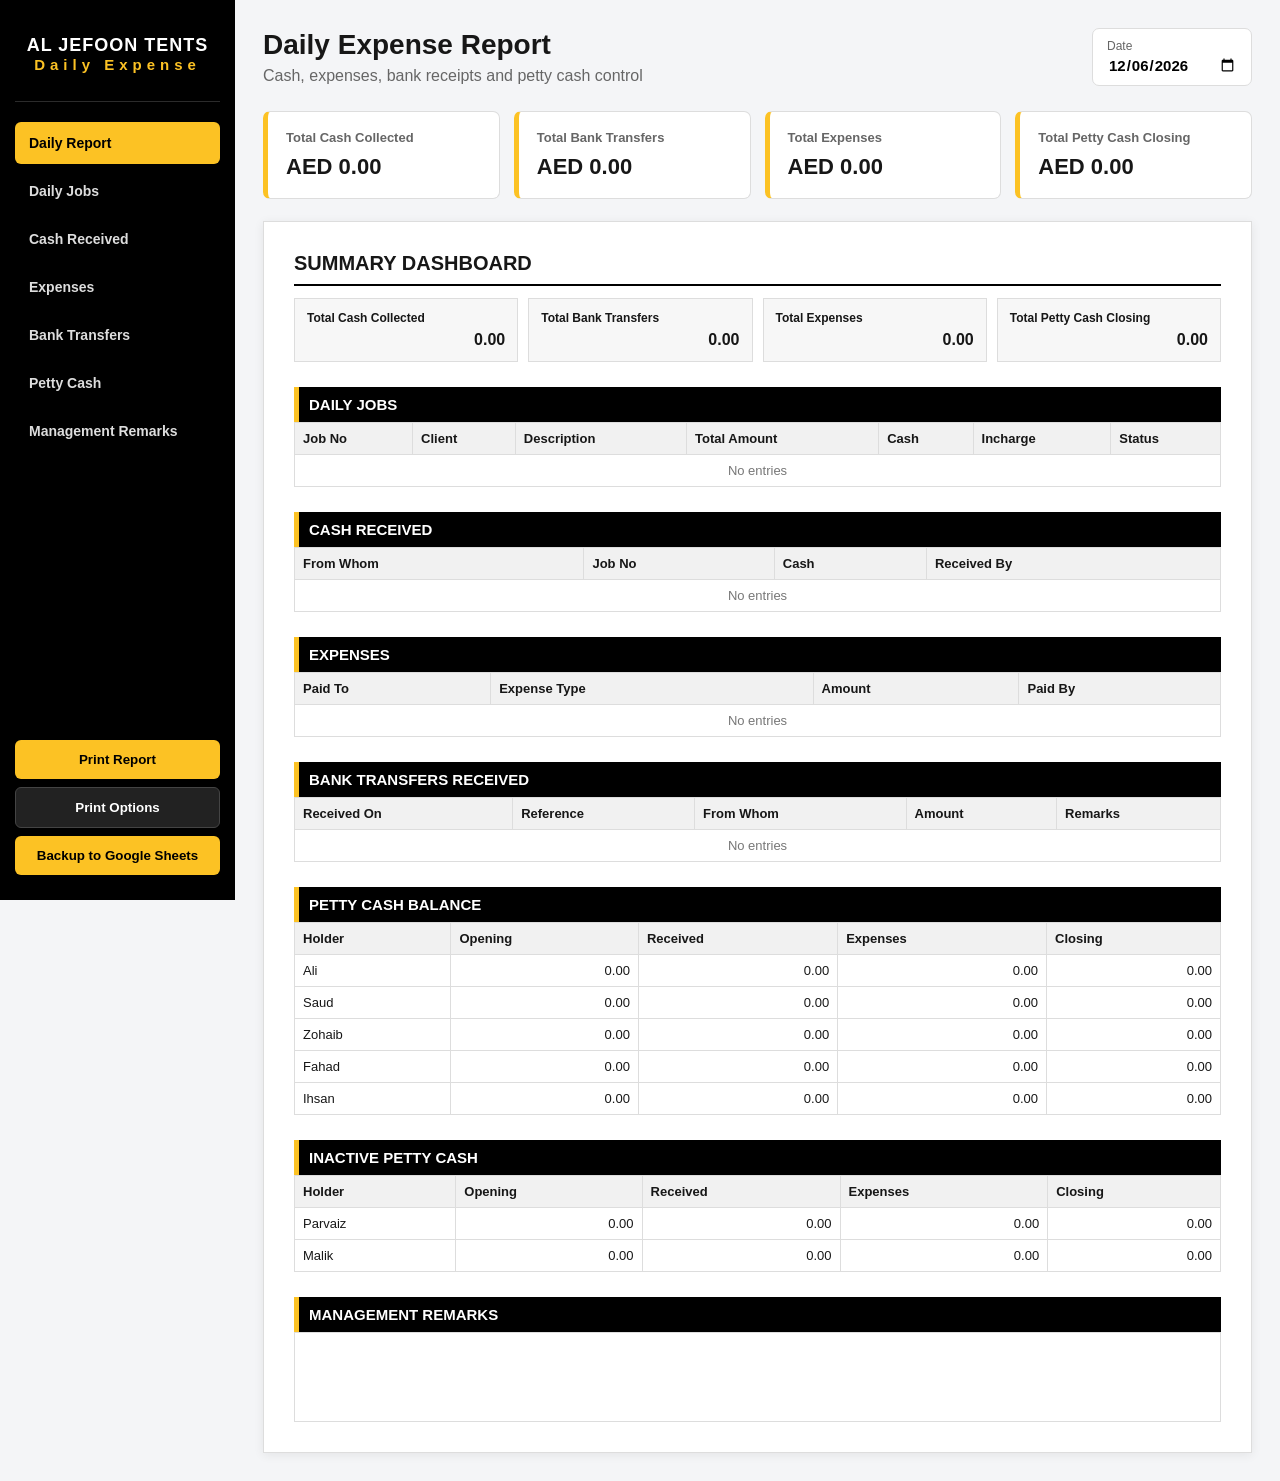
==== commit 3a717402: "Add files via upload" ====
--- a/index.html
+++ b/index.html
@@ -7,846 +7,151 @@
   <link rel="stylesheet" href="style.css">
   <link rel="icon" type="image/png" href="favicon.png">
 </head>
+<body>
+  <aside class="sidebar">
+    <div class="brand">
+      <div class="brand-name">AL JEFOON TENTS</div>
+      <div class="brand-sub">Daily Expense</div>
+    </div>
+    <nav>
+      <button class="nav-btn active" data-section="dashboard">Daily Report</button>
+      <button class="nav-btn" data-section="jobs">Daily Jobs</button>
+      <button class="nav-btn" data-section="cash">Cash Received</button>
+      <button class="nav-btn" data-section="expenses">Expenses</button>
+      <button class="nav-btn" data-section="bank">Bank Transfers</button>
+      <button class="nav-btn" data-section="petty">Petty Cash</button>
+      <button class="nav-btn" data-section="remarks">Management Remarks</button>
+    </nav>
+    <div class="sidebar-bottom">
+  <button id="printReportBtn" class="yellow-btn">Print Report</button>
+  <button id="printOptionsBtn" class="dark-btn">Print Options</button>
+  <button
+    id="googleBackupBtn"
+    class="yellow-btn"
+    onclick="backupToGoogleSheets()"
+  >
+    Backup to Google Sheets
+  </button>
+</div>
+  </aside>
 
-<body>
+  <main class="main">
+    <header class="topbar">
+      <div>
+        <h1>Daily Expense Report</h1>
+        <p>Cash, expenses, bank receipts and petty cash control</p>
+      </div>
+      <div class="date-box">
+        <label for="reportDate">Date</label>
+        <input type="date" id="reportDate">
+      </div>
+    </header>
 
-  <aside class="sidebar">
-
-    <div class="brand">
-
-      <div class="brand-name">
-        AL JEFOON TENTS
+    <section id="dashboard" class="section active">
+      <div class="summary-grid">
+        <div class="summary-card"><span>Total Cash Collected</span><strong id="sumCash">AED 0.00</strong></div>
+        <div class="summary-card"><span>Total Bank Transfers</span><strong id="sumBank">AED 0.00</strong></div>
+        <div class="summary-card"><span>Total Expenses</span><strong id="sumExpenses">AED 0.00</strong></div>
+        <div class="summary-card"><span>Total Petty Cash Closing</span><strong id="sumPetty">AED 0.00</strong></div>
       </div>
 
-      <div class="brand-sub">
-        Daily Expense
-      </div>
-
-    </div>
-
-    <nav>
-
-      <button
-        class="nav-btn active"
-        data-section="dashboard"
-      >
-        Daily Report
-      </button>
-
-      <button
-        class="nav-btn"
-        data-section="jobs"
-      >
-        Daily Jobs
-      </button>
-
-      <button
-        class="nav-btn"
-        data-section="cash"
-      >
-        Cash Received
-      </button>
-
-      <button
-        class="nav-btn"
-        data-section="expenses"
-      >
-        Expenses
-      </button>
-
-      <button
-        class="nav-btn"
-        data-section="bank"
-      >
-        Bank Transfers
-      </button>
-
-      <button
-        class="nav-btn"
-        data-section="petty"
-      >
-        Petty Cash
-      </button>
-
-      <button
-        class="nav-btn"
-        data-section="remarks"
-      >
-        Management Remarks
-      </button>
-
-    </nav>
-
-    <div class="sidebar-bottom">
-
-      <button
-        id="printReportBtn"
-        class="yellow-btn"
-      >
-        Print Report
-      </button>
-
-      <button
-        id="printOptionsBtn"
-        class="dark-btn"
-      >
-        Print Options
-      </button>
-
-      <button
-        id="googleBackupBtn"
-        class="yellow-btn"
-        onclick="backupToGoogleSheets()"
-      >
-        Backup to Google Sheets
-      </button>
-
-    </div>
-
-  </aside>
-
-
-  <main class="main">
-
-    <header class="topbar">
-
-      <div>
-
-        <h1>
-          Daily Expense Report
-        </h1>
-
-        <p>
-          Cash, expenses, bank receipts and petty cash control
-        </p>
-
-      </div>
-
-      <div class="date-box">
-
-        <label for="reportDate">
-          Date
-        </label>
-
-        <input
-          type="date"
-          id="reportDate"
-        >
-
-      </div>
-
-    </header>
-
-
-    <!-- =================================================
-         DASHBOARD
-         ================================================= -->
-
-    <section
-      id="dashboard"
-      class="section active"
-    >
-
-      <div class="summary-grid">
-
-        <div class="summary-card">
-
-          <span>
-            Total Cash Collected
-          </span>
-
-          <strong id="sumCash">
-            AED 0.00
-          </strong>
-
+      <div class="report-paper">
+        <div class="report-title">SUMMARY DASHBOARD</div>
+        <div class="mini-summary">
+          <div><span>Total Cash Collected</span><b id="paperCash">0.00</b></div>
+          <div><span>Total Bank Transfers</span><b id="paperBank">0.00</b></div>
+          <div><span>Total Expenses</span><b id="paperExpenses">0.00</b></div>
+          <div><span>Total Petty Cash Closing</span><b id="paperPetty">0.00</b></div>
         </div>
 
-
-        <div class="summary-card">
-
-          <span>
-            Total Bank Transfers
-          </span>
-
-          <strong id="sumBank">
-            AED 0.00
-          </strong>
-
+        <div class="report-block">
+          <h2>DAILY JOBS</h2>
+          <table id="jobsPreview"><thead><tr><th>Job No</th><th>Client</th><th>Description</th><th>Total Amount</th><th>Cash</th><th>Incharge</th><th>Status</th></tr></thead><tbody></tbody></table>
         </div>
 
-
-        <div class="summary-card">
-
-          <span>
-            Total Expenses
-          </span>
-
-          <strong id="sumExpenses">
-            AED 0.00
-          </strong>
-
+        <div class="report-block">
+          <h2>CASH RECEIVED</h2>
+          <table id="cashPreview"><thead><tr><th>From Whom</th><th>Job No</th><th>Cash</th><th>Received By</th></tr></thead><tbody></tbody></table>
         </div>
 
-
-        <div class="summary-card">
-
-          <span>
-            Total Petty Cash Closing
-          </span>
-
-          <strong id="sumPetty">
-            AED 0.00
-          </strong>
-
+        <div class="report-block">
+          <h2>EXPENSES</h2>
+          <table id="expensePreview"><thead><tr><th>Paid To</th><th>Expense Type</th><th>Amount</th><th>Paid By</th></tr></thead><tbody></tbody></table>
         </div>
 
-      </div>
-
-
-      <div class="report-paper">
-
-        <div class="report-title">
-          SUMMARY DASHBOARD
+        <div class="report-block">
+          <h2>BANK TRANSFERS RECEIVED</h2>
+          <table id="bankPreview"><thead><tr><th>Received On</th><th>Reference</th><th>From Whom</th><th>Amount</th><th>Remarks</th></tr></thead><tbody></tbody></table>
         </div>
 
-
-        <div class="mini-summary">
-
-          <div>
-
-            <span>
-              Total Cash Collected
-            </span>
-
-            <b id="paperCash">
-              0.00
-            </b>
-
-          </div>
-
-
-          <div>
-
-            <span>
-              Total Bank Transfers
-            </span>
-
-            <b id="paperBank">
-              0.00
-            </b>
-
-          </div>
-
-
-          <div>
-
-            <span>
-              Total Expenses
-            </span>
-
-            <b id="paperExpenses">
-              0.00
-            </b>
-
-          </div>
-
-
-          <div>
-
-            <span>
-              Total Petty Cash Closing
-            </span>
-
-            <b id="paperPetty">
-              0.00
-            </b>
-
-          </div>
-
+        <div class="report-block">
+          <h2>PETTY CASH BALANCE</h2>
+          <table id="pettyPreview"><thead><tr><th>Holder</th><th>Opening</th><th>Received</th><th>Expenses</th><th>Closing</th></tr></thead><tbody></tbody></table>
         </div>
 
-
-        <!-- DAILY JOBS -->
-
         <div class="report-block">
-
-          <h2>
-            DAILY JOBS
-          </h2>
-
-          <table id="jobsPreview">
-
-            <thead>
-
-              <tr>
-
-                <th>Job No</th>
-                <th>Client</th>
-                <th>Description</th>
-                <th>Total Amount</th>
-                <th>Cash</th>
-                <th>Incharge</th>
-                <th>Status</th>
-
-              </tr>
-
-            </thead>
-
-            <tbody></tbody>
-
-          </table>
-
+          <h2>INACTIVE PETTY CASH</h2>
+          <table id="inactivePreview"><thead><tr><th>Holder</th><th>Opening</th><th>Received</th><th>Expenses</th><th>Closing</th></tr></thead><tbody></tbody></table>
         </div>
 
-
-        <!-- CASH RECEIVED -->
-
-        <div class="report-block">
-
-          <h2>
-            CASH RECEIVED
-          </h2>
-
-          <table id="cashPreview">
-
-            <thead>
-
-              <tr>
-
-                <th>Type</th>
-                <th>From Whom</th>
-                <th>Transfer From</th>
-                <th>Transfer To</th>
-                <th>Job No</th>
-                <th>Cash</th>
-                <th>Received By</th>
-
-              </tr>
-
-            </thead>
-
-            <tbody></tbody>
-
-          </table>
-
+        <div class="report-block remarks-preview">
+          <h2>MANAGEMENT REMARKS</h2>
+          <div id="remarksPreview"></div>
         </div>
-
-
-        <!-- EXPENSES -->
-
-        <div class="report-block">
-
-          <h2>
-            EXPENSES
-          </h2>
-
-          <table id="expensePreview">
-
-            <thead>
-
-              <tr>
-
-                <th>Paid To</th>
-                <th>Expense Type</th>
-                <th>Amount</th>
-                <th>Paid By</th>
-
-              </tr>
-
-            </thead>
-
-            <tbody></tbody>
-
-          </table>
-
-        </div>
-
-
-        <!-- BANK -->
-
-        <div class="report-block">
-
-          <h2>
-            BANK TRANSFERS RECEIVED
-          </h2>
-
-          <table id="bankPreview">
-
-            <thead>
-
-              <tr>
-
-                <th>Received On</th>
-                <th>Reference</th>
-                <th>From Whom</th>
-                <th>Amount</th>
-                <th>Remarks</th>
-
-              </tr>
-
-            </thead>
-
-            <tbody></tbody>
-
-          </table>
-
-        </div>
-
-
-        <!-- PETTY CASH -->
-
-        <div class="report-block">
-
-          <h2>
-            PETTY CASH BALANCE
-          </h2>
-
-          <table id="pettyPreview">
-
-            <thead>
-
-              <tr>
-
-                <th>Holder</th>
-                <th>Opening</th>
-                <th>Received</th>
-                <th>Expenses</th>
-                <th>Closing</th>
-
-              </tr>
-
-            </thead>
-
-            <tbody></tbody>
-
-          </table>
-
-        </div>
-
-
-        <!-- INACTIVE PETTY CASH -->
-
-        <div class="report-block">
-
-          <h2>
-            INACTIVE PETTY CASH
-          </h2>
-
-          <table id="inactivePreview">
-
-            <thead>
-
-              <tr>
-
-                <th>Holder</th>
-                <th>Opening</th>
-                <th>Received</th>
-                <th>Expenses</th>
-                <th>Closing</th>
-
-              </tr>
-
-            </thead>
-
-            <tbody></tbody>
-
-          </table>
-
-        </div>
-
-
-        <!-- REMARKS -->
-
-        <div class="report-block remarks-preview">
-
-          <h2>
-            MANAGEMENT REMARKS
-          </h2>
-
-          <div id="remarksPreview"></div>
-
-        </div>
-
       </div>
-
     </section>
 
-
-    <!-- =================================================
-         DAILY JOBS
-         ================================================= -->
-
-    <section
-      id="jobs"
-      class="section"
-    >
-
-      <div class="section-head">
-
-        <h2>
-          Daily Jobs
-        </h2>
-
-        <button
-          class="add-btn"
-          onclick="addJob()"
-        >
-          + Add Job
-        </button>
-
-      </div>
-
+    <section id="jobs" class="section">
+      <div class="section-head"><h2>Daily Jobs</h2><button class="add-btn" onclick="addJob()">+ Add Job</button></div>
       <div id="jobsEditor"></div>
-
     </section>
 
-
-    <!-- =================================================
-         CASH RECEIVED / PETTY CASH TRANSFERS
-         ================================================= -->
-
-    <section
-      id="cash"
-      class="section"
-    >
-
-      <div class="section-head">
-
-        <h2>
-          Cash Received
-        </h2>
-
-        <button
-          class="add-btn"
-          onclick="addCash()"
-        >
-          + Add Cash
-        </button>
-
-      </div>
-
-
-      <div
-        class="info-box"
-        style="margin-bottom:15px;"
-      >
-
-        <b>Cash Received:</b>
-        Use this when money is received from a customer
-        or another external source.
-
-        <br><br>
-
-        <b>Petty Cash Transfer:</b>
-        Use this when one petty cash holder gives money
-        to another petty cash holder.
-
-        <br><br>
-
-        A petty cash transfer automatically creates:
-
-        <b>Cash Out</b> for the sender and
-        <b>Cash In</b> for the receiver.
-
-        It is <b>not treated as an expense</b>.
-
-      </div>
-
-
+    <section id="cash" class="section">
+      <div class="section-head"><h2>Cash Received</h2><button class="add-btn" onclick="addCash()">+ Add Cash</button></div>
       <div id="cashEditor"></div>
-
     </section>
 
-
-    <!-- =================================================
-         EXPENSES
-         ================================================= -->
-
-    <section
-      id="expenses"
-      class="section"
-    >
-
-      <div class="section-head">
-
-        <h2>
-          Expenses
-        </h2>
-
-        <button
-          class="add-btn"
-          onclick="addExpense()"
-        >
-          + Add Expense
-        </button>
-
-      </div>
-
+    <section id="expenses" class="section">
+      <div class="section-head"><h2>Expenses</h2><button class="add-btn" onclick="addExpense()">+ Add Expense</button></div>
       <div id="expenseEditor"></div>
-
     </section>
 
-
-    <!-- =================================================
-         BANK
-         ================================================= -->
-
-    <section
-      id="bank"
-      class="section"
-    >
-
-      <div class="section-head">
-
-        <h2>
-          Bank Transfers Received
-        </h2>
-
-        <button
-          class="add-btn"
-          onclick="addBank()"
-        >
-          + Add Transfer
-        </button>
-
-      </div>
-
+    <section id="bank" class="section">
+      <div class="section-head"><h2>Bank Transfers Received</h2><button class="add-btn" onclick="addBank()">+ Add Transfer</button></div>
       <div id="bankEditor"></div>
-
     </section>
 
-
-    <!-- =================================================
-         PETTY CASH
-         ================================================= -->
-
-    <section
-      id="petty"
-      class="section"
-    >
-
-      <div class="section-head">
-
-        <h2>
-          Petty Cash
-        </h2>
-
-      </div>
-
-
-      <div class="info-box">
-
-        Closing is calculated automatically as:
-
-        <b>
-          Opening + Received + Transfers In
-          - Expenses - Transfers Out
-        </b>.
-
-        Active holders are included in the main report;
-        inactive holders appear separately.
-
-      </div>
-
-
+    <section id="petty" class="section">
+      <div class="section-head"><h2>Petty Cash</h2></div>
+      <div class="info-box">Closing is calculated automatically as <b>Opening + Received - Expenses</b>. Active holders are included in the main report; inactive holders appear separately.</div>
       <div id="pettyEditor"></div>
-
     </section>
 
-
-    <!-- =================================================
-         MANAGEMENT REMARKS
-         ================================================= -->
-
-    <section
-      id="remarks"
-      class="section"
-    >
-
-      <div class="section-head">
-
-        <h2>
-          Management Remarks
-        </h2>
-
-      </div>
-
-      <textarea
-        id="remarksInput"
-        class="remarks-input"
-        placeholder="Enter management remarks..."
-      ></textarea>
-
+    <section id="remarks" class="section">
+      <div class="section-head"><h2>Management Remarks</h2></div>
+      <textarea id="remarksInput" class="remarks-input" placeholder="Enter management remarks..."></textarea>
     </section>
-
   </main>
 
-
-  <!-- =================================================
-       PRINT MODAL
-       ================================================= -->
-
-  <div
-    id="printModal"
-    class="modal hidden"
-  >
-
+  <div id="printModal" class="modal hidden">
     <div class="modal-card">
-
-      <div class="modal-head">
-
-        <h2>
-          Print Options
-        </h2>
-
-        <button id="closeModal">
-          ×
-        </button>
-
+      <div class="modal-head"><h2>Print Options</h2><button id="closeModal">×</button></div>
+      <p>Select exactly what you want to print.</p>
+      <label><input type="checkbox" class="print-check" value="summary" checked> Summary Dashboard</label>
+      <label><input type="checkbox" class="print-check" value="jobs" checked> Daily Jobs</label>
+      <label><input type="checkbox" class="print-check" value="cash" checked> Cash Received</label>
+      <label><input type="checkbox" class="print-check" value="expenses" checked> Expenses</label>
+      <label><input type="checkbox" class="print-check" value="bank" checked> Bank Transfers</label>
+      <label><input type="checkbox" class="print-check" value="petty" checked> Petty Cash</label>
+      <label><input type="checkbox" class="print-check" value="inactive" checked> Inactive Petty Cash</label>
+      <label><input type="checkbox" class="print-check" value="remarks" checked> Management Remarks</label>
+      <div class="modal-actions">
+        <button id="printSelected" class="yellow-btn">Print Selected</button>
+        <button id="printFull" class="dark-btn">Print Full Report</button>
       </div>
-
-
-      <p>
-        Select exactly what you want to print.
-      </p>
-
-
-      <label>
-
-        <input
-          type="checkbox"
-          class="print-check"
-          value="summary"
-          checked
-        >
-
-        Summary Dashboard
-
-      </label>
-
-
-      <label>
-
-        <input
-          type="checkbox"
-          class="print-check"
-          value="jobs"
-          checked
-        >
-
-        Daily Jobs
-
-      </label>
-
-
-      <label>
-
-        <input
-          type="checkbox"
-          class="print-check"
-          value="cash"
-          checked
-        >
-
-        Cash Received
-
-      </label>
-
-
-      <label>
-
-        <input
-          type="checkbox"
-          class="print-check"
-          value="expenses"
-          checked
-        >
-
-        Expenses
-
-      </label>
-
-
-      <label>
-
-        <input
-          type="checkbox"
-          class="print-check"
-          value="bank"
-          checked
-        >
-
-        Bank Transfers
-
-      </label>
-
-
-      <label>
-
-        <input
-          type="checkbox"
-          class="print-check"
-          value="petty"
-          checked
-        >
-
-        Petty Cash
-
-      </label>
-
-
-      <label>
-
-        <input
-          type="checkbox"
-          class="print-check"
-          value="inactive"
-          checked
-        >
-
-        Inactive Petty Cash
-
-      </label>
-
-
-      <label>
-
-        <input
-          type="checkbox"
-          class="print-check"
-          value="remarks"
-          checked
-        >
-
-        Management Remarks
-
-      </label>
-
-
-      <div class="modal-actions">
-
-        <button
-          id="printSelected"
-          class="yellow-btn"
-        >
-          Print Selected
-        </button>
-
-        <button
-          id="printFull"
-          class="dark-btn"
-        >
-          Print Full Report
-        </button>
-
-      </div>
-
     </div>
-
   </div>
 
-
   <script src="script.js"></script>
-
 </body>
 </html>
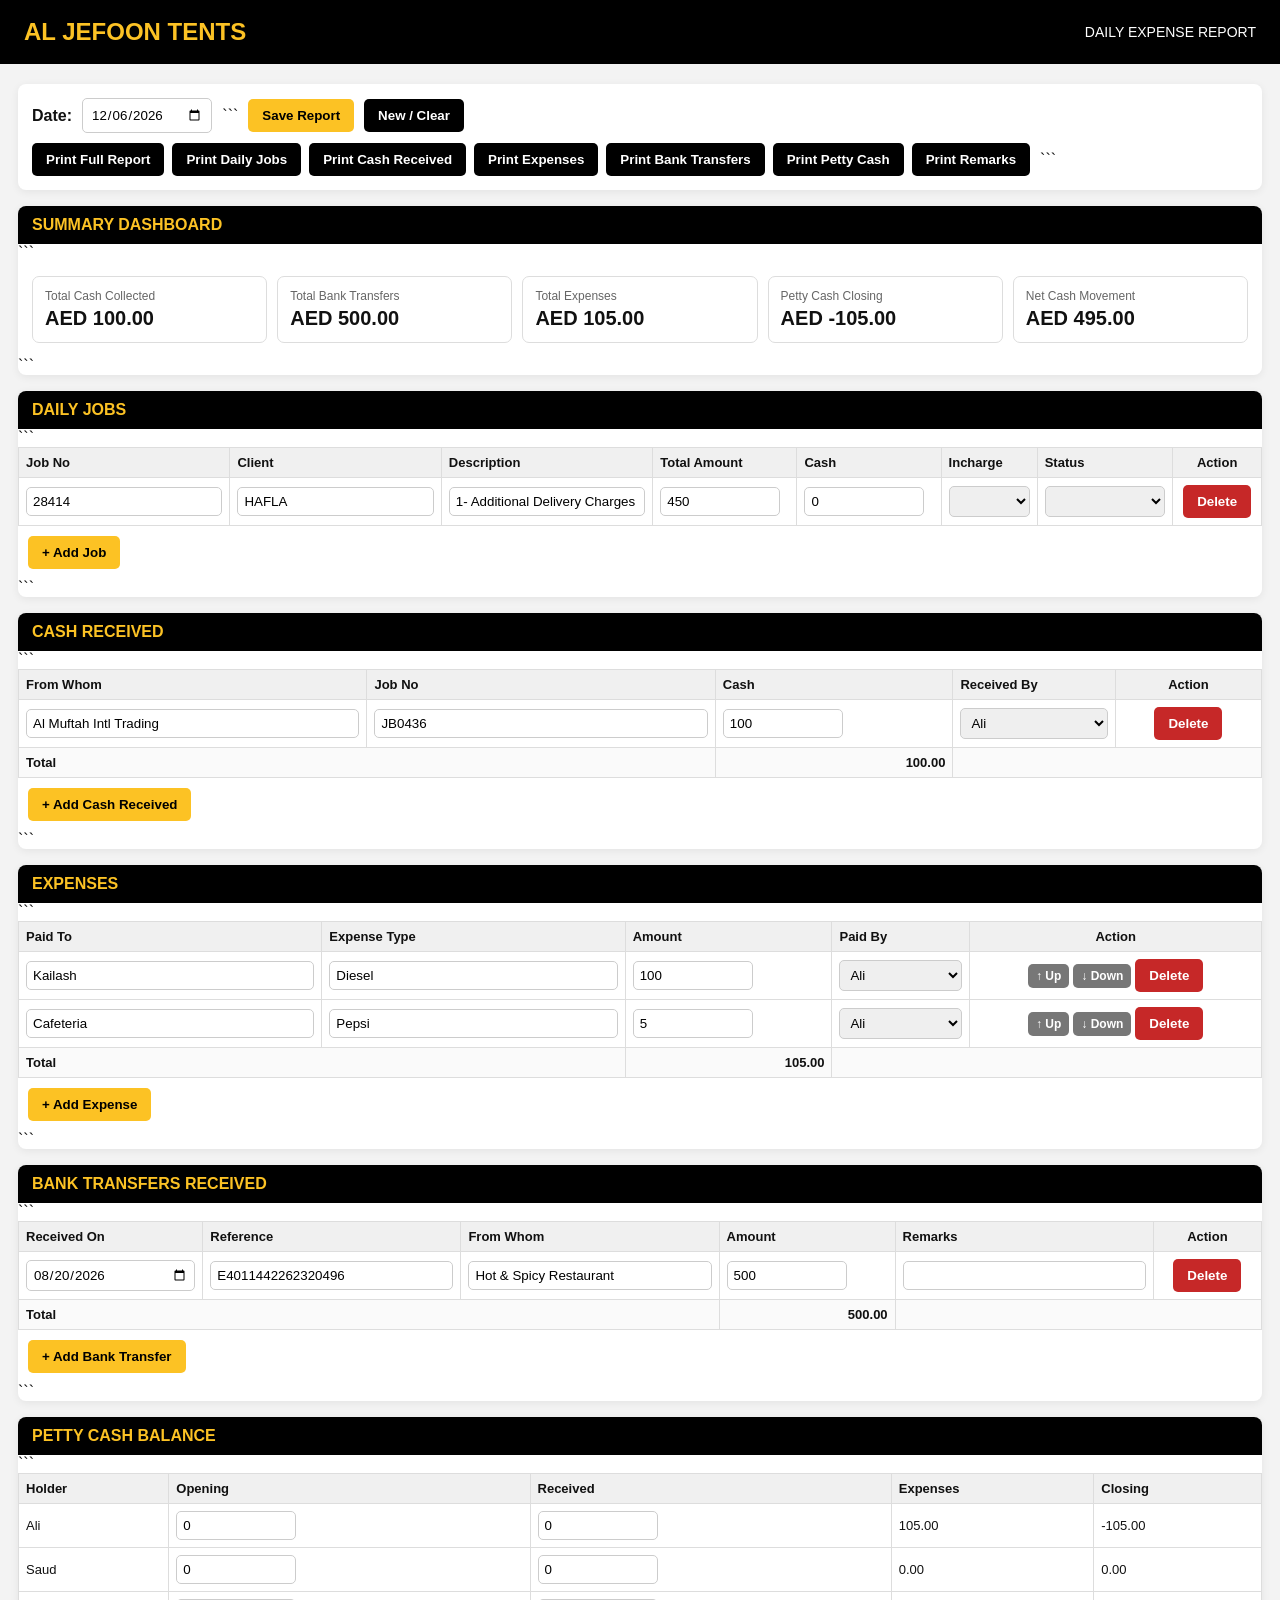
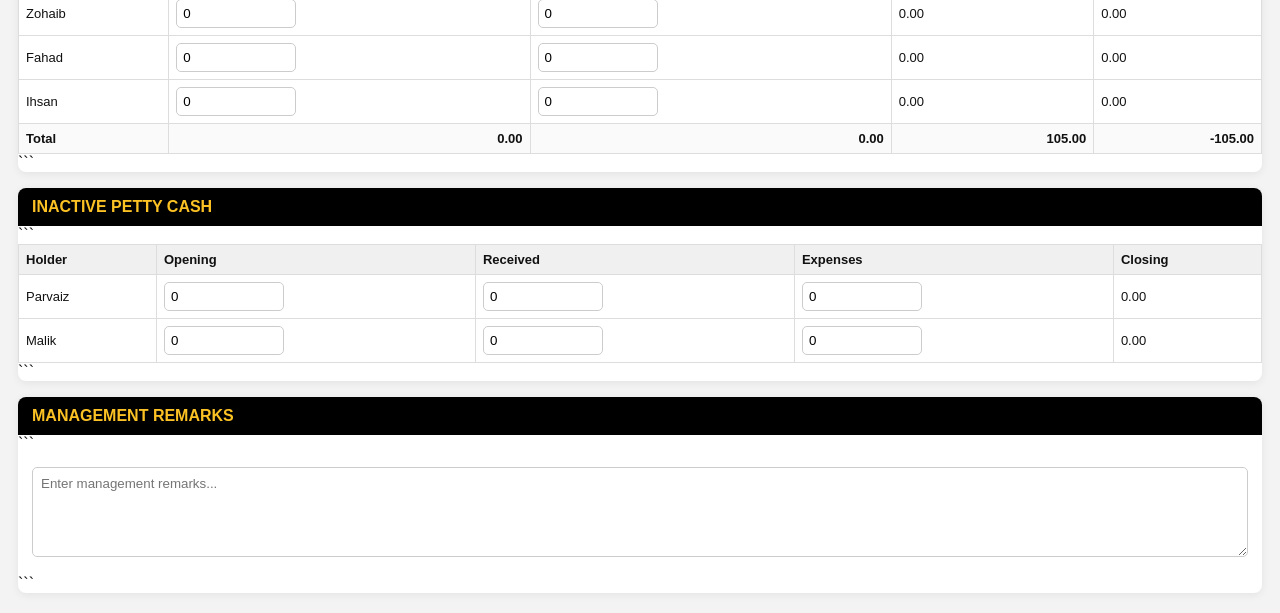
==== commit 37184ad1: "Update print statement from 'Hello' to 'Goodbye'" ====
--- a/index.html
+++ b/index.html
@@ -1,157 +1,1321 @@
 <!DOCTYPE html>
+
 <html lang="en">
 <head>
-  <meta charset="UTF-8">
-  <meta name="viewport" content="width=device-width, initial-scale=1.0">
-  <title>Daily Expense Report</title>
-  <link rel="stylesheet" href="style.css">
-  <link rel="icon" type="image/png" href="favicon.png">
+<meta charset="UTF-8">
+<meta name="viewport" content="width=device-width, initial-scale=1.0">
+<title>AL JEFOON TENTS - Daily Expense Report</title>
+
+<style>
+*{box-sizing:border-box}
+body{margin:0;font-family:Arial,sans-serif;background:#f3f3f3;color:#111}
+header{background:#000;color:#fff;padding:18px 24px;display:flex;justify-content:space-between;align-items:center}
+header h1{margin:0;font-size:24px;color:#fcc224}
+header span{font-size:14px}
+.container{max-width:1450px;margin:20px auto;padding:0 18px}
+.toolbar{background:#fff;padding:14px;border-radius:8px;margin-bottom:16px;display:flex;gap:10px;align-items:center;flex-wrap:wrap;box-shadow:0 2px 8px #0001}
+.toolbar label{font-weight:bold}
+input,select,textarea{font-family:Arial,sans-serif;border:1px solid #ccc;border-radius:5px;padding:8px}
+input[type=number]{width:120px}
+button{border:0;border-radius:5px;padding:9px 14px;font-weight:bold;cursor:pointer;background:#000;color:#fff}
+button.yellow{background:#fcc224;color:#000}
+button.danger{background:#c62828;color:#fff}
+button.gray{background:#777}
+
+.card{background:#fff;border-radius:8px;margin-bottom:16px;box-shadow:0 2px 8px #0001;overflow:hidden}
+.section-title{background:#000;color:#fcc224;font-size:16px;font-weight:bold;padding:10px 14px}
+table{width:100%;border-collapse:collapse}
+th{background:#f0f0f0;text-align:left}
+th,td{border:1px solid #ddd;padding:7px;font-size:13px;vertical-align:middle}
+td input,td select{width:100%;padding:6px}
+.summary{display:grid;grid-template-columns:repeat(5,1fr);gap:10px;padding:14px}
+.summary-box{border:1px solid #ddd;border-radius:7px;padding:12px}
+.summary-box .label{font-size:12px;color:#666}
+.summary-box .value{font-size:20px;font-weight:bold;margin-top:4px}
+.money{text-align:right;font-weight:bold}
+.actions{text-align:center;white-space:nowrap}
+.add-row{padding:10px}
+.remarks{width:100%;min-height:90px}
+.footer-total{font-weight:bold;background:#fafafa}
+.print-menu{display:flex;gap:8px;flex-wrap:wrap}
+.small{font-size:12px;color:#666}
+
+/* Expense move buttons */
+.move-buttons{
+  display:flex;
+  gap:4px;
+  justify-content:center;
+  align-items:center;
+  flex-wrap:wrap;
+}
+
+button.move-up,
+button.move-down{
+  padding:5px 8px;
+  font-size:12px;
+  background:#777;
+  color:#fff;
+}
+
+button.move-up:hover,
+button.move-down:hover{
+  background:#000;
+}
+
+@media(max-width:900px){
+  .summary{grid-template-columns:repeat(2,1fr)}
+  table{min-width:850px}
+  .card{overflow-x:auto}
+  .section-title{position:relative}
+}
+
+@media print{
+  @page{size:A4 landscape;margin:10mm}
+  body{background:#fff}
+  header,.toolbar,.no-print,.actions,.add-row{display:none!important}
+  .container{max-width:none;margin:0;padding:0}
+  .card{box-shadow:none;margin-bottom:10px;break-inside:avoid}
+  .section-title{background:#000!important;color:#fcc224!important;-webkit-print-color-adjust:exact;print-color-adjust:exact}
+  th{background:#eee!important;-webkit-print-color-adjust:exact;print-color-adjust:exact}
+  table{page-break-inside:auto}
+  tr{page-break-inside:avoid}
+  input,select,textarea{border:0;padding:0;background:transparent}
+}
+</style>
+
 </head>
+
 <body>
-  <aside class="sidebar">
-    <div class="brand">
-      <div class="brand-name">AL JEFOON TENTS</div>
-      <div class="brand-sub">Daily Expense</div>
-    </div>
-    <nav>
-      <button class="nav-btn active" data-section="dashboard">Daily Report</button>
-      <button class="nav-btn" data-section="jobs">Daily Jobs</button>
-      <button class="nav-btn" data-section="cash">Cash Received</button>
-      <button class="nav-btn" data-section="expenses">Expenses</button>
-      <button class="nav-btn" data-section="bank">Bank Transfers</button>
-      <button class="nav-btn" data-section="petty">Petty Cash</button>
-      <button class="nav-btn" data-section="remarks">Management Remarks</button>
-    </nav>
-    <div class="sidebar-bottom">
-  <button id="printReportBtn" class="yellow-btn">Print Report</button>
-  <button id="printOptionsBtn" class="dark-btn">Print Options</button>
-  <button
-    id="googleBackupBtn"
-    class="yellow-btn"
-    onclick="backupToGoogleSheets()"
-  >
-    Backup to Google Sheets
-  </button>
+
+<header>
+  <h1>AL JEFOON TENTS</h1>
+  <span>DAILY EXPENSE REPORT</span>
+</header>
+
+<div class="container">
+
+  <div class="toolbar">
+    <label>Date:</label>
+    <input type="date" id="reportDate">
+
+```
+<button class="yellow" onclick="saveReport()">Save Report</button>
+<button onclick="clearReport()">New / Clear</button>
+
+<div class="print-menu">
+  <button onclick="printReport('all')">Print Full Report</button>
+  <button onclick="printReport('jobs')">Print Daily Jobs</button>
+  <button onclick="printReport('cash')">Print Cash Received</button>
+  <button onclick="printReport('expenses')">Print Expenses</button>
+  <button onclick="printReport('bank')">Print Bank Transfers</button>
+  <button onclick="printReport('petty')">Print Petty Cash</button>
+  <button onclick="printReport('remarks')">Print Remarks</button>
 </div>
-  </aside>
-
-  <main class="main">
-    <header class="topbar">
-      <div>
-        <h1>Daily Expense Report</h1>
-        <p>Cash, expenses, bank receipts and petty cash control</p>
+```
+
+  </div>
+
+  <div class="card">
+    <div class="section-title">SUMMARY DASHBOARD</div>
+
+```
+<div class="summary">
+  <div class="summary-box">
+    <div class="label">Total Cash Collected</div>
+    <div class="value" id="sumCash">AED 0.00</div>
+  </div>
+
+  <div class="summary-box">
+    <div class="label">Total Bank Transfers</div>
+    <div class="value" id="sumBank">AED 0.00</div>
+  </div>
+
+  <div class="summary-box">
+    <div class="label">Total Expenses</div>
+    <div class="value" id="sumExpenses">AED 0.00</div>
+  </div>
+
+  <div class="summary-box">
+    <div class="label">Petty Cash Closing</div>
+    <div class="value" id="sumClosing">AED 0.00</div>
+  </div>
+
+  <div class="summary-box">
+    <div class="label">Net Cash Movement</div>
+    <div class="value" id="sumNet">AED 0.00</div>
+  </div>
+</div>
+```
+
+  </div>
+
+  <div class="card report-section" id="jobsSection">
+    <div class="section-title">DAILY JOBS</div>
+
+```
+<table>
+  <thead>
+    <tr>
+      <th>Job No</th>
+      <th>Client</th>
+      <th>Description</th>
+      <th>Total Amount</th>
+      <th>Cash</th>
+      <th>Incharge</th>
+      <th>Status</th>
+      <th class="actions no-print">Action</th>
+    </tr>
+  </thead>
+
+  <tbody id="jobsBody"></tbody>
+</table>
+
+<div class="add-row no-print">
+  <button class="yellow" onclick="addJob()">+ Add Job</button>
+</div>
+```
+
+  </div>
+
+  <div class="card report-section" id="cashSection">
+    <div class="section-title">CASH RECEIVED</div>
+
+```
+<table>
+  <thead>
+    <tr>
+      <th>From Whom</th>
+      <th>Job No</th>
+      <th>Cash</th>
+      <th>Received By</th>
+      <th class="actions no-print">Action</th>
+    </tr>
+  </thead>
+
+  <tbody id="cashBody"></tbody>
+
+  <tfoot>
+    <tr class="footer-total">
+      <td colspan="2">Total</td>
+      <td class="money" id="cashTotal">0.00</td>
+      <td colspan="2"></td>
+    </tr>
+  </tfoot>
+</table>
+
+<div class="add-row no-print">
+  <button class="yellow" onclick="addCash()">+ Add Cash Received</button>
+</div>
+```
+
+  </div>
+
+  <div class="card report-section" id="expensesSection">
+    <div class="section-title">EXPENSES</div>
+
+```
+<table>
+  <thead>
+    <tr>
+      <th>Paid To</th>
+      <th>Expense Type</th>
+      <th>Amount</th>
+      <th>Paid By</th>
+      <th class="actions no-print">Action</th>
+    </tr>
+  </thead>
+
+  <tbody id="expensesBody"></tbody>
+
+  <tfoot>
+    <tr class="footer-total">
+      <td colspan="2">Total</td>
+      <td class="money" id="expenseTotal">0.00</td>
+      <td colspan="2"></td>
+    </tr>
+  </tfoot>
+</table>
+
+<div class="add-row no-print">
+  <button class="yellow" onclick="addExpense()">+ Add Expense</button>
+</div>
+```
+
+  </div>
+
+  <div class="card report-section" id="bankSection">
+    <div class="section-title">BANK TRANSFERS RECEIVED</div>
+
+```
+<table>
+  <thead>
+    <tr>
+      <th>Received On</th>
+      <th>Reference</th>
+      <th>From Whom</th>
+      <th>Amount</th>
+      <th>Remarks</th>
+      <th class="actions no-print">Action</th>
+    </tr>
+  </thead>
+
+  <tbody id="bankBody"></tbody>
+
+  <tfoot>
+    <tr class="footer-total">
+      <td colspan="3">Total</td>
+      <td class="money" id="bankTotal">0.00</td>
+      <td colspan="2"></td>
+    </tr>
+  </tfoot>
+</table>
+
+<div class="add-row no-print">
+  <button class="yellow" onclick="addBank()">+ Add Bank Transfer</button>
+</div>
+```
+
+  </div>
+
+  <div class="card report-section" id="pettySection">
+    <div class="section-title">PETTY CASH BALANCE</div>
+
+```
+<table>
+  <thead>
+    <tr>
+      <th>Holder</th>
+      <th>Opening</th>
+      <th>Received</th>
+      <th>Expenses</th>
+      <th>Closing</th>
+    </tr>
+  </thead>
+
+  <tbody id="pettyBody"></tbody>
+
+  <tfoot>
+    <tr class="footer-total">
+      <td>Total</td>
+      <td class="money" id="pettyOpening">0.00</td>
+      <td class="money" id="pettyReceived">0.00</td>
+      <td class="money" id="pettyExpenses">0.00</td>
+      <td class="money" id="pettyClosing">0.00</td>
+    </tr>
+  </tfoot>
+</table>
+```
+
+  </div>
+
+  <div class="card report-section" id="inactiveSection">
+    <div class="section-title">INACTIVE PETTY CASH</div>
+
+```
+<table>
+  <thead>
+    <tr>
+      <th>Holder</th>
+      <th>Opening</th>
+      <th>Received</th>
+      <th>Expenses</th>
+      <th>Closing</th>
+    </tr>
+  </thead>
+
+  <tbody id="inactiveBody"></tbody>
+</table>
+```
+
+  </div>
+
+  <div class="card report-section" id="remarksSection">
+    <div class="section-title">MANAGEMENT REMARKS</div>
+
+```
+<div style="padding:14px">
+  <textarea
+    id="remarks"
+    class="remarks"
+    placeholder="Enter management remarks..."
+  ></textarea>
+</div>
+```
+
+  </div>
+
+</div>
+
+<script>
+
+const STORAGE_KEY = "alJefoonDailyExpenseReportsV1";
+
+const holders = ["Ali","Saud","Zohaib","Fahad","Ihsan"];
+const inactiveHolders = ["Parvaiz","Malik"];
+
+const $ = id => document.getElementById(id);
+
+const money = n => Number(n || 0).toFixed(2);
+
+const today = new Date().toISOString().slice(0,10);
+
+
+/* =========================================================
+   BASIC INPUT HELPERS
+   ========================================================= */
+
+function input(type="text", value="", cls=""){
+  return `<input
+    type="${type}"
+    value="${String(value).replace(/"/g,'&quot;')}"
+    class="${cls}"
+    oninput="calculate()"
+  >`;
+}
+
+function select(options, value=""){
+  return `<select onchange="calculate()">
+    <option value=""></option>
+    ${options.map(x =>
+      `<option ${x===value?"selected":""}>${x}</option>`
+    ).join("")}
+  </select>`;
+}
+
+
+/* =========================================================
+   DAILY JOBS
+   ========================================================= */
+
+function addJob(data={}){
+
+  const tr=document.createElement("tr");
+
+  tr.innerHTML=`
+    <td>${input("text",data.jobNo||"")}</td>
+
+    <td>${input("text",data.client||"")}</td>
+
+    <td>${input("text",data.description||"")}</td>
+
+    <td>${input("number",data.total||0)}</td>
+
+    <td>${input("number",data.cash||0)}</td>
+
+    <td>${select(
+      ["Ali","Saud","Zohaib","Fahad","Ihsan"],
+      data.incharge||""
+    )}</td>
+
+    <td>${select(
+      ["Pending","Completed","Partially Paid","Cancelled"],
+      data.status||""
+    )}</td>
+
+    <td class="actions no-print">
+      <button
+        class="danger"
+        onclick="this.closest('tr').remove();calculate()"
+      >
+        Delete
+      </button>
+    </td>
+  `;
+
+  $("jobsBody").appendChild(tr);
+
+  calculate();
+}
+
+
+/* =========================================================
+   CASH RECEIVED
+   ========================================================= */
+
+function addCash(data={}){
+
+  const tr=document.createElement("tr");
+
+  tr.innerHTML=`
+    <td>${input("text",data.from||"")}</td>
+
+    <td>${input("text",data.job||"")}</td>
+
+    <td>${input("number",data.amount||0)}</td>
+
+    <td>${select(
+      ["Ali","Saud","Zohaib","Fahad","Ihsan","Bank"],
+      data.by||""
+    )}</td>
+
+    <td class="actions no-print">
+      <button
+        class="danger"
+        onclick="this.closest('tr').remove();calculate()"
+      >
+        Delete
+      </button>
+    </td>
+  `;
+
+  $("cashBody").appendChild(tr);
+
+  calculate();
+}
+
+
+/* =========================================================
+   EXPENSES
+   ========================================================= */
+
+function addExpense(data={}){
+
+  const tr=document.createElement("tr");
+
+  tr.innerHTML=`
+    <td>${input("text",data.to||"")}</td>
+
+    <td>${input("text",data.type||"")}</td>
+
+    <td>${input("number",data.amount||0)}</td>
+
+    <td>${select(
+      ["Ali","Saud","Zohaib","Fahad","Ihsan"],
+      data.by||""
+    )}</td>
+
+    <td class="actions no-print">
+
+      <div class="move-buttons">
+
+        <button
+          type="button"
+          class="move-up"
+          onclick="moveExpenseUp(this)"
+          title="Move expense up"
+        >
+          ↑ Up
+        </button>
+
+        <button
+          type="button"
+          class="move-down"
+          onclick="moveExpenseDown(this)"
+          title="Move expense down"
+        >
+          ↓ Down
+        </button>
+
+        <button
+          type="button"
+          class="danger"
+          onclick="this.closest('tr').remove();calculate()"
+        >
+          Delete
+        </button>
+
       </div>
-      <div class="date-box">
-        <label for="reportDate">Date</label>
-        <input type="date" id="reportDate">
-      </div>
-    </header>
-
-    <section id="dashboard" class="section active">
-      <div class="summary-grid">
-        <div class="summary-card"><span>Total Cash Collected</span><strong id="sumCash">AED 0.00</strong></div>
-        <div class="summary-card"><span>Total Bank Transfers</span><strong id="sumBank">AED 0.00</strong></div>
-        <div class="summary-card"><span>Total Expenses</span><strong id="sumExpenses">AED 0.00</strong></div>
-        <div class="summary-card"><span>Total Petty Cash Closing</span><strong id="sumPetty">AED 0.00</strong></div>
-      </div>
-
-      <div class="report-paper">
-        <div class="report-title">SUMMARY DASHBOARD</div>
-        <div class="mini-summary">
-          <div><span>Total Cash Collected</span><b id="paperCash">0.00</b></div>
-          <div><span>Total Bank Transfers</span><b id="paperBank">0.00</b></div>
-          <div><span>Total Expenses</span><b id="paperExpenses">0.00</b></div>
-          <div><span>Total Petty Cash Closing</span><b id="paperPetty">0.00</b></div>
-        </div>
-
-        <div class="report-block">
-          <h2>DAILY JOBS</h2>
-          <table id="jobsPreview"><thead><tr><th>Job No</th><th>Client</th><th>Description</th><th>Total Amount</th><th>Cash</th><th>Incharge</th><th>Status</th></tr></thead><tbody></tbody></table>
-        </div>
-
-        <div class="report-block">
-          <h2>CASH RECEIVED</h2>
-          <table id="cashPreview"><thead><tr><th>From Whom</th><th>Job No</th><th>Cash</th><th>Received By</th></tr></thead><tbody></tbody></table>
-        </div>
-
-        <div class="report-block">
-          <h2>EXPENSES</h2>
-          <table id="expensePreview"><thead><tr><th>Paid To</th><th>Expense Type</th><th>Amount</th><th>Paid By</th></tr></thead><tbody></tbody></table>
-        </div>
-
-        <div class="report-block">
-          <h2>BANK TRANSFERS RECEIVED</h2>
-          <table id="bankPreview"><thead><tr><th>Received On</th><th>Reference</th><th>From Whom</th><th>Amount</th><th>Remarks</th></tr></thead><tbody></tbody></table>
-        </div>
-
-        <div class="report-block">
-          <h2>PETTY CASH BALANCE</h2>
-          <table id="pettyPreview"><thead><tr><th>Holder</th><th>Opening</th><th>Received</th><th>Expenses</th><th>Closing</th></tr></thead><tbody></tbody></table>
-        </div>
-
-        <div class="report-block">
-          <h2>INACTIVE PETTY CASH</h2>
-          <table id="inactivePreview"><thead><tr><th>Holder</th><th>Opening</th><th>Received</th><th>Expenses</th><th>Closing</th></tr></thead><tbody></tbody></table>
-        </div>
-
-        <div class="report-block remarks-preview">
-          <h2>MANAGEMENT REMARKS</h2>
-          <div id="remarksPreview"></div>
-        </div>
-      </div>
-    </section>
-
-    <section id="jobs" class="section">
-      <div class="section-head"><h2>Daily Jobs</h2><button class="add-btn" onclick="addJob()">+ Add Job</button></div>
-      <div id="jobsEditor"></div>
-    </section>
-
-    <section id="cash" class="section">
-      <div class="section-head"><h2>Cash Received</h2><button class="add-btn" onclick="addCash()">+ Add Cash</button></div>
-      <div id="cashEditor"></div>
-    </section>
-
-    <section id="expenses" class="section">
-      <div class="section-head"><h2>Expenses</h2><button class="add-btn" onclick="addExpense()">+ Add Expense</button></div>
-      <div id="expenseEditor"></div>
-    </section>
-
-    <section id="bank" class="section">
-      <div class="section-head"><h2>Bank Transfers Received</h2><button class="add-btn" onclick="addBank()">+ Add Transfer</button></div>
-      <div id="bankEditor"></div>
-    </section>
-
-    <section id="petty" class="section">
-      <div class="section-head"><h2>Petty Cash</h2></div>
-      <div class="info-box">Closing is calculated automatically as <b>Opening + Received - Expenses</b>. Active holders are included in the main report; inactive holders appear separately.</div>
-      <div id="pettyEditor"></div>
-    </section>
-
-    <section id="remarks" class="section">
-      <div class="section-head"><h2>Management Remarks</h2></div>
-      <textarea id="remarksInput" class="remarks-input" placeholder="Enter management remarks..."></textarea>
-    </section>
-  </main>
-
-  <div id="printModal" class="modal hidden">
-    <div class="modal-card">
-      <div class="modal-head"><h2>Print Options</h2><button id="closeModal">×</button></div>
-      <p>Select exactly what you want to print.</p>
-      <label><input type="checkbox" class="print-check" value="summary" checked> Summary Dashboard</label>
-      <label><input type="checkbox" class="print-check" value="jobs" checked> Daily Jobs</label>
-      <label><input type="checkbox" class="print-check" value="cash" checked> Cash Received</label>
-      <label><input type="checkbox" class="print-check" value="expenses" checked> Expenses</label>
-      <label><input type="checkbox" class="print-check" value="bank" checked> Bank Transfers</label>
-      <label><input type="checkbox" class="print-check" value="petty" checked> Petty Cash</label>
-      <label><input type="checkbox" class="print-check" value="inactive" checked> Inactive Petty Cash</label>
-      <label><input type="checkbox" class="print-check" value="remarks" checked> Management Remarks</label>
-      <div class="modal-actions">
-        <button id="printSelected" class="yellow-btn">Print Selected</button>
-        <button id="printFull" class="dark-btn">Print Full Report</button>
-      </div>
-    </div>
-  </div>
-
-  <script src="script.js"></script>
+
+    </td>
+  `;
+
+  $("expensesBody").appendChild(tr);
+
+  calculate();
+}
+
+
+/* =========================================================
+   MOVE EXPENSE UP
+   ========================================================= */
+
+function moveExpenseUp(button){
+
+  const row = button.closest("tr");
+
+  if(!row) return;
+
+  const previousRow = row.previousElementSibling;
+
+  if(!previousRow) return;
+
+  $("expensesBody").insertBefore(row, previousRow);
+
+  calculate();
+}
+
+
+/* =========================================================
+   MOVE EXPENSE DOWN
+   ========================================================= */
+
+function moveExpenseDown(button){
+
+  const row = button.closest("tr");
+
+  if(!row) return;
+
+  const nextRow = row.nextElementSibling;
+
+  if(!nextRow) return;
+
+  $("expensesBody").insertBefore(nextRow, row);
+
+  calculate();
+}
+
+
+/* =========================================================
+   BANK TRANSFERS
+   ========================================================= */
+
+function addBank(data={}){
+
+  const tr=document.createElement("tr");
+
+  tr.innerHTML=`
+    <td>${input(
+      "date",
+      data.date||$("reportDate").value
+    )}</td>
+
+    <td>${input(
+      "text",
+      data.reference||""
+    )}</td>
+
+    <td>${input(
+      "text",
+      data.from||""
+    )}</td>
+
+    <td>${input(
+      "number",
+      data.amount||0
+    )}</td>
+
+    <td>${input(
+      "text",
+      data.remarks||""
+    )}</td>
+
+    <td class="actions no-print">
+      <button
+        class="danger"
+        onclick="this.closest('tr').remove();calculate()"
+      >
+        Delete
+      </button>
+    </td>
+  `;
+
+  $("bankBody").appendChild(tr);
+
+  calculate();
+}
+
+
+/* =========================================================
+   PETTY CASH ROWS
+   ========================================================= */
+
+function makePettyRows(){
+
+  $("pettyBody").innerHTML="";
+
+  holders.forEach(h=>{
+
+    const tr=document.createElement("tr");
+
+    tr.dataset.holder=h;
+
+    tr.innerHTML=`
+      <td>${h}</td>
+
+      <td>${input("number",0)}</td>
+
+      <td>${input("number",0)}</td>
+
+      <td class="petty-exp">0.00</td>
+
+      <td class="petty-close">0.00</td>
+    `;
+
+    $("pettyBody").appendChild(tr);
+  });
+
+
+  $("inactiveBody").innerHTML="";
+
+  inactiveHolders.forEach(h=>{
+
+    const tr=document.createElement("tr");
+
+    tr.dataset.holder=h;
+
+    tr.innerHTML=`
+      <td>${h}</td>
+
+      <td>${input("number",0)}</td>
+
+      <td>${input("number",0)}</td>
+
+      <td>${input("number",0)}</td>
+
+      <td class="inactive-close">0.00</td>
+    `;
+
+    $("inactiveBody").appendChild(tr);
+  });
+}
+
+
+/* =========================================================
+   CALCULATE
+   ========================================================= */
+
+function calculate(){
+
+  let cash=0,
+      expenses=0,
+      bank=0;
+
+
+  document.querySelectorAll("#cashBody tr").forEach(tr=>{
+
+    cash += Number(
+      tr.children[2]
+        .querySelector("input")
+        .value || 0
+    );
+
+  });
+
+
+  document.querySelectorAll("#expensesBody tr").forEach(tr=>{
+
+    expenses += Number(
+      tr.children[2]
+        .querySelector("input")
+        .value || 0
+    );
+
+  });
+
+
+  document.querySelectorAll("#bankBody tr").forEach(tr=>{
+
+    bank += Number(
+      tr.children[3]
+        .querySelector("input")
+        .value || 0
+    );
+
+  });
+
+
+  $("cashTotal").textContent=money(cash);
+
+  $("expenseTotal").textContent=money(expenses);
+
+  $("bankTotal").textContent=money(bank);
+
+
+  let po=0,
+      pr=0,
+      pe=0,
+      pc=0;
+
+
+  document.querySelectorAll("#pettyBody tr").forEach(tr=>{
+
+    const opening=Number(
+      tr.children[1]
+        .querySelector("input")
+        .value || 0
+    );
+
+    const received=Number(
+      tr.children[2]
+        .querySelector("input")
+        .value || 0
+    );
+
+    const exp=Number(
+      tr.children[3].textContent || 0
+    );
+
+    const closing=opening+received-exp;
+
+    tr.children[4].textContent=money(closing);
+
+    po+=opening;
+    pr+=received;
+    pe+=exp;
+    pc+=closing;
+
+  });
+
+
+  /* Allocate each expense to its Paid By holder. */
+
+  document.querySelectorAll("#pettyBody tr").forEach(tr=>{
+
+    const holder=tr.dataset.holder;
+
+    let exp=0;
+
+    document.querySelectorAll("#expensesBody tr").forEach(er=>{
+
+      const by=er.children[3]
+        .querySelector("select")
+        .value;
+
+      if(by===holder){
+
+        exp += Number(
+          er.children[2]
+            .querySelector("input")
+            .value || 0
+        );
+
+      }
+
+    });
+
+
+    tr.children[3].textContent=money(exp);
+
+    tr.children[4].textContent=money(
+
+      Number(
+        tr.children[1]
+          .querySelector("input")
+          .value || 0
+      )
+
+      +
+
+      Number(
+        tr.children[2]
+          .querySelector("input")
+          .value || 0
+      )
+
+      -
+
+      exp
+
+    );
+
+  });
+
+
+  po=pr=pe=pc=0;
+
+
+  document.querySelectorAll("#pettyBody tr").forEach(tr=>{
+
+    po += Number(
+      tr.children[1]
+        .querySelector("input")
+        .value || 0
+    );
+
+    pr += Number(
+      tr.children[2]
+        .querySelector("input")
+        .value || 0
+    );
+
+    pe += Number(
+      tr.children[3].textContent || 0
+    );
+
+    pc += Number(
+      tr.children[4].textContent || 0
+    );
+
+  });
+
+
+  $("pettyOpening").textContent=money(po);
+
+  $("pettyReceived").textContent=money(pr);
+
+  $("pettyExpenses").textContent=money(pe);
+
+  $("pettyClosing").textContent=money(pc);
+
+
+  document.querySelectorAll("#inactiveBody tr").forEach(tr=>{
+
+    const o=Number(
+      tr.children[1]
+        .querySelector("input")
+        .value || 0
+    );
+
+    const r=Number(
+      tr.children[2]
+        .querySelector("input")
+        .value || 0
+    );
+
+    const e=Number(
+      tr.children[3]
+        .querySelector("input")
+        .value || 0
+    );
+
+    tr.children[4].textContent=money(o+r-e);
+
+  });
+
+
+  $("sumCash").textContent="AED "+money(cash);
+
+  $("sumBank").textContent="AED "+money(bank);
+
+  $("sumExpenses").textContent="AED "+money(expenses);
+
+
+  /*
+     Total Closing Balance includes ACTIVE
+     petty cash holders only.
+  */
+
+  const activeClosing = [
+    ...document.querySelectorAll("#pettyBody tr")
+  ].reduce(
+    (total,tr)=>
+      total+
+      Number(
+        tr.children[4].textContent || 0
+      ),
+    0
+  );
+
+
+  $("sumClosing").textContent=
+    "AED "+money(activeClosing);
+
+
+  $("sumNet").textContent=
+    "AED "+money(cash+bank-expenses);
+}
+
+
+/* =========================================================
+   COLLECT REPORT DATA
+   ========================================================= */
+
+function collect(){
+
+  const rows=(body,mapper)=>
+    [...$(body).querySelectorAll("tr")]
+      .map(mapper);
+
+
+  return {
+
+    date:$("reportDate").value,
+
+
+    jobs:rows(
+      "jobsBody",
+      tr=>({
+
+        jobNo:
+          tr.children[0]
+            .querySelector("input").value,
+
+        client:
+          tr.children[1]
+            .querySelector("input").value,
+
+        description:
+          tr.children[2]
+            .querySelector("input").value,
+
+        total:
+          tr.children[3]
+            .querySelector("input").value,
+
+        cash:
+          tr.children[4]
+            .querySelector("input").value,
+
+        incharge:
+          tr.children[5]
+            .querySelector("select").value,
+
+        status:
+          tr.children[6]
+            .querySelector("select").value
+
+      })
+    ),
+
+
+    cash:rows(
+      "cashBody",
+      tr=>({
+
+        from:
+          tr.children[0]
+            .querySelector("input").value,
+
+        job:
+          tr.children[1]
+            .querySelector("input").value,
+
+        amount:
+          tr.children[2]
+            .querySelector("input").value,
+
+        by:
+          tr.children[3]
+            .querySelector("select").value
+
+      })
+    ),
+
+
+    /*
+       IMPORTANT:
+       Expenses are collected in their CURRENT
+       visual order. Therefore moving an expense
+       up or down is preserved when saved.
+    */
+
+    expenses:rows(
+      "expensesBody",
+      tr=>({
+
+        to:
+          tr.children[0]
+            .querySelector("input").value,
+
+        type:
+          tr.children[1]
+            .querySelector("input").value,
+
+        amount:
+          tr.children[2]
+            .querySelector("input").value,
+
+        by:
+          tr.children[3]
+            .querySelector("select").value
+
+      })
+    ),
+
+
+    bank:rows(
+      "bankBody",
+      tr=>({
+
+        date:
+          tr.children[0]
+            .querySelector("input").value,
+
+        reference:
+          tr.children[1]
+            .querySelector("input").value,
+
+        from:
+          tr.children[2]
+            .querySelector("input").value,
+
+        amount:
+          tr.children[3]
+            .querySelector("input").value,
+
+        remarks:
+          tr.children[4]
+            .querySelector("input").value
+
+      })
+    ),
+
+
+    petty:[
+      ...document.querySelectorAll("#pettyBody tr")
+    ].map(tr=>({
+
+      holder:tr.dataset.holder,
+
+      opening:
+        tr.children[1]
+          .querySelector("input").value,
+
+      received:
+        tr.children[2]
+          .querySelector("input").value
+
+    })),
+
+
+    inactive:[
+      ...document.querySelectorAll("#inactiveBody tr")
+    ].map(tr=>({
+
+      holder:tr.dataset.holder,
+
+      opening:
+        tr.children[1]
+          .querySelector("input").value,
+
+      received:
+        tr.children[2]
+          .querySelector("input").value,
+
+      expenses:
+        tr.children[3]
+          .querySelector("input").value
+
+    })),
+
+
+    remarks:$("remarks").value
+
+  };
+}
+
+
+/* =========================================================
+   SAVE REPORT
+   ========================================================= */
+
+function saveReport(){
+
+  calculate();
+
+  const all=
+    JSON.parse(
+      localStorage.getItem(STORAGE_KEY)||"{}"
+    );
+
+  const d=collect();
+
+  all[d.date]=d;
+
+  localStorage.setItem(
+    STORAGE_KEY,
+    JSON.stringify(all)
+  );
+
+  alert("Daily expense report saved.");
+}
+
+
+/* =========================================================
+   LOAD REPORT
+   ========================================================= */
+
+function loadReport(date){
+
+  const all=
+    JSON.parse(
+      localStorage.getItem(STORAGE_KEY)||"{}"
+    );
+
+  const d=all[date];
+
+  if(!d)return;
+
+
+  $("jobsBody").innerHTML="";
+  $("cashBody").innerHTML="";
+  $("expensesBody").innerHTML="";
+  $("bankBody").innerHTML="";
+
+
+  (d.jobs||[]).forEach(addJob);
+
+  (d.cash||[]).forEach(addCash);
+
+  /*
+     Expenses are loaded in the exact order
+     in which they were saved.
+  */
+
+  (d.expenses||[]).forEach(addExpense);
+
+  (d.bank||[]).forEach(addBank);
+
+
+  makePettyRows();
+
+
+  (d.petty||[]).forEach((x,i)=>{
+
+    let tr=$("pettyBody").children[i];
+
+    tr.children[1]
+      .querySelector("input")
+      .value=x.opening;
+
+    tr.children[2]
+      .querySelector("input")
+      .value=x.received;
+
+  });
+
+
+  (d.inactive||[]).forEach((x,i)=>{
+
+    let tr=$("inactiveBody").children[i];
+
+    tr.children[1]
+      .querySelector("input")
+      .value=x.opening;
+
+    tr.children[2]
+      .querySelector("input")
+      .value=x.received;
+
+    tr.children[3]
+      .querySelector("input")
+      .value=x.expenses;
+
+  });
+
+
+  $("remarks").value=d.remarks||"";
+
+  calculate();
+}
+
+
+/* =========================================================
+   CLEAR REPORT
+   ========================================================= */
+
+function clearReport(){
+
+  if(!confirm("Clear the current report?"))
+    return;
+
+  $("jobsBody").innerHTML="";
+  $("cashBody").innerHTML="";
+  $("expensesBody").innerHTML="";
+  $("bankBody").innerHTML="";
+
+  $("remarks").value="";
+
+  makePettyRows();
+
+  calculate();
+}
+
+
+/* =========================================================
+   PRINT REPORT
+   ========================================================= */
+
+function printReport(type){
+
+  document.body.dataset.printType=type;
+
+
+  document
+    .querySelectorAll(".report-section")
+    .forEach(s=>{
+
+      s.style.display=
+        (
+          type==="all" ||
+          s.id===type+"Section"
+        )
+        ?""
+        :"none";
+
+    });
+
+
+  window.print();
+
+
+  setTimeout(()=>{
+
+    document
+      .querySelectorAll(".report-section")
+      .forEach(s=>
+        s.style.display=""
+      );
+
+  },300);
+}
+
+
+/* =========================================================
+   DATE CHANGE
+   ========================================================= */
+
+$("reportDate").addEventListener(
+  "change",
+  ()=>loadReport($("reportDate").value)
+);
+
+
+/* =========================================================
+   INITIAL REPORT
+   ========================================================= */
+
+$("reportDate").value=today;
+
+makePettyRows;
+
+
+/* =========================================================
+   EXISTING SAMPLE DATA
+   ========================================================= */
+
+makePettyRows();
+
+addJob({
+  jobNo:"28414",
+  client:"HAFLA",
+  description:"1- Additional Delivery Charges",
+  total:450,
+  cash:0
+});
+
+addCash({
+  from:"Al Muftah Intl Trading",
+  job:"JB0436",
+  amount:100,
+  by:"Ali"
+});
+
+addExpense({
+  to:"Kailash",
+  type:"Diesel",
+  amount:100,
+  by:"Ali"
+});
+
+addExpense({
+  to:"Cafeteria",
+  type:"Pepsi",
+  amount:5,
+  by:"Ali"
+});
+
+addBank({
+  date:"2026-08-20",
+  reference:"E4011442262320496",
+  from:"Hot & Spicy Restaurant",
+  amount:500,
+  remarks:""
+});
+
+calculate();
+
+</script>
+
 </body>
 </html>
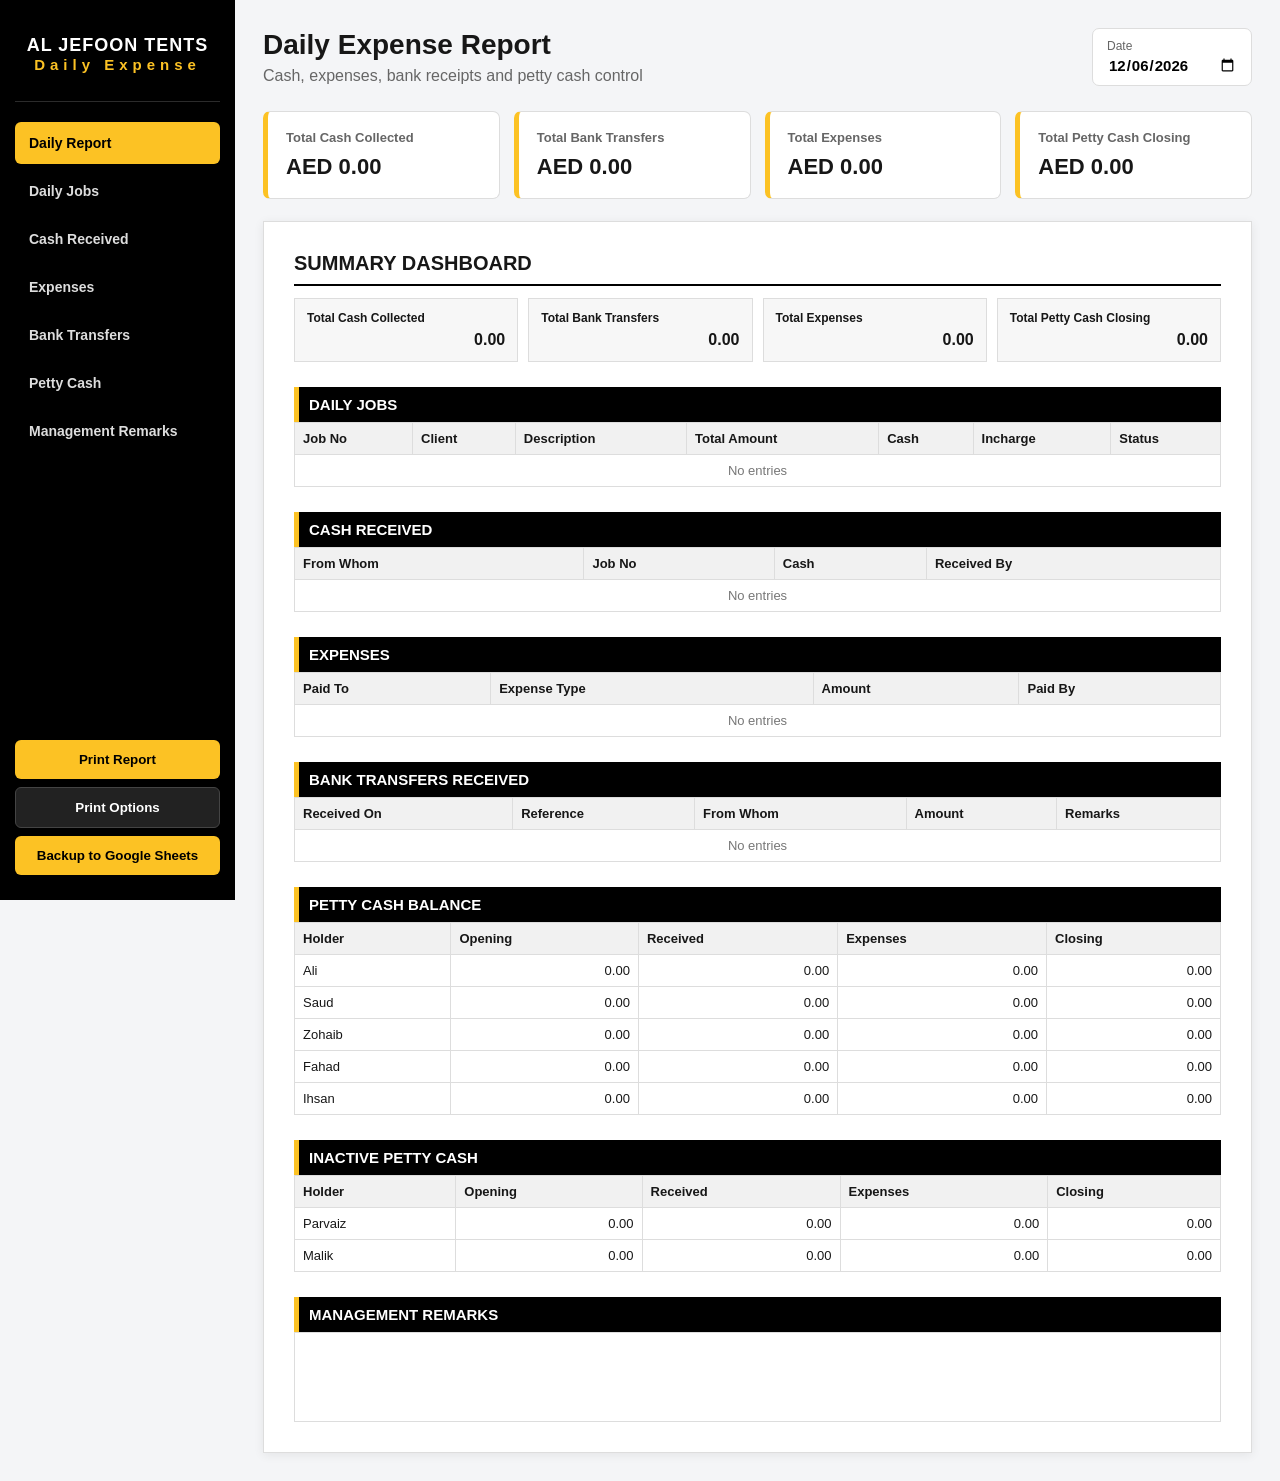
==== commit d6cab914: "Add files via upload" ====
--- a/index.html
+++ b/index.html
@@ -1,1321 +1,157 @@
 <!DOCTYPE html>
-
 <html lang="en">
 <head>
-<meta charset="UTF-8">
-<meta name="viewport" content="width=device-width, initial-scale=1.0">
-<title>AL JEFOON TENTS - Daily Expense Report</title>
+  <meta charset="UTF-8">
+  <meta name="viewport" content="width=device-width, initial-scale=1.0">
+  <title>Daily Expense Report</title>
+  <link rel="stylesheet" href="style.css">
+  <link rel="icon" type="image/png" href="favicon.png">
+</head>
+<body>
+  <aside class="sidebar">
+    <div class="brand">
+      <div class="brand-name">AL JEFOON TENTS</div>
+      <div class="brand-sub">Daily Expense</div>
+    </div>
+    <nav>
+      <button class="nav-btn active" data-section="dashboard">Daily Report</button>
+      <button class="nav-btn" data-section="jobs">Daily Jobs</button>
+      <button class="nav-btn" data-section="cash">Cash Received</button>
+      <button class="nav-btn" data-section="expenses">Expenses</button>
+      <button class="nav-btn" data-section="bank">Bank Transfers</button>
+      <button class="nav-btn" data-section="petty">Petty Cash</button>
+      <button class="nav-btn" data-section="remarks">Management Remarks</button>
+    </nav>
+    <div class="sidebar-bottom">
+  <button id="printReportBtn" class="yellow-btn">Print Report</button>
+  <button id="printOptionsBtn" class="dark-btn">Print Options</button>
+  <button
+    id="googleBackupBtn"
+    class="yellow-btn"
+    onclick="backupToGoogleSheets()"
+  >
+    Backup to Google Sheets
+  </button>
+</div>
+  </aside>
 
-<style>
-*{box-sizing:border-box}
-body{margin:0;font-family:Arial,sans-serif;background:#f3f3f3;color:#111}
-header{background:#000;color:#fff;padding:18px 24px;display:flex;justify-content:space-between;align-items:center}
-header h1{margin:0;font-size:24px;color:#fcc224}
-header span{font-size:14px}
-.container{max-width:1450px;margin:20px auto;padding:0 18px}
-.toolbar{background:#fff;padding:14px;border-radius:8px;margin-bottom:16px;display:flex;gap:10px;align-items:center;flex-wrap:wrap;box-shadow:0 2px 8px #0001}
-.toolbar label{font-weight:bold}
-input,select,textarea{font-family:Arial,sans-serif;border:1px solid #ccc;border-radius:5px;padding:8px}
-input[type=number]{width:120px}
-button{border:0;border-radius:5px;padding:9px 14px;font-weight:bold;cursor:pointer;background:#000;color:#fff}
-button.yellow{background:#fcc224;color:#000}
-button.danger{background:#c62828;color:#fff}
-button.gray{background:#777}
+  <main class="main">
+    <header class="topbar">
+      <div>
+        <h1>Daily Expense Report</h1>
+        <p>Cash, expenses, bank receipts and petty cash control</p>
+      </div>
+      <div class="date-box">
+        <label for="reportDate">Date</label>
+        <input type="date" id="reportDate">
+      </div>
+    </header>
 
-.card{background:#fff;border-radius:8px;margin-bottom:16px;box-shadow:0 2px 8px #0001;overflow:hidden}
-.section-title{background:#000;color:#fcc224;font-size:16px;font-weight:bold;padding:10px 14px}
-table{width:100%;border-collapse:collapse}
-th{background:#f0f0f0;text-align:left}
-th,td{border:1px solid #ddd;padding:7px;font-size:13px;vertical-align:middle}
-td input,td select{width:100%;padding:6px}
-.summary{display:grid;grid-template-columns:repeat(5,1fr);gap:10px;padding:14px}
-.summary-box{border:1px solid #ddd;border-radius:7px;padding:12px}
-.summary-box .label{font-size:12px;color:#666}
-.summary-box .value{font-size:20px;font-weight:bold;margin-top:4px}
-.money{text-align:right;font-weight:bold}
-.actions{text-align:center;white-space:nowrap}
-.add-row{padding:10px}
-.remarks{width:100%;min-height:90px}
-.footer-total{font-weight:bold;background:#fafafa}
-.print-menu{display:flex;gap:8px;flex-wrap:wrap}
-.small{font-size:12px;color:#666}
+    <section id="dashboard" class="section active">
+      <div class="summary-grid">
+        <div class="summary-card"><span>Total Cash Collected</span><strong id="sumCash">AED 0.00</strong></div>
+        <div class="summary-card"><span>Total Bank Transfers</span><strong id="sumBank">AED 0.00</strong></div>
+        <div class="summary-card"><span>Total Expenses</span><strong id="sumExpenses">AED 0.00</strong></div>
+        <div class="summary-card"><span>Total Petty Cash Closing</span><strong id="sumPetty">AED 0.00</strong></div>
+      </div>
 
-/* Expense move buttons */
-.move-buttons{
-  display:flex;
-  gap:4px;
-  justify-content:center;
-  align-items:center;
-  flex-wrap:wrap;
-}
+      <div class="report-paper">
+        <div class="report-title">SUMMARY DASHBOARD</div>
+        <div class="mini-summary">
+          <div><span>Total Cash Collected</span><b id="paperCash">0.00</b></div>
+          <div><span>Total Bank Transfers</span><b id="paperBank">0.00</b></div>
+          <div><span>Total Expenses</span><b id="paperExpenses">0.00</b></div>
+          <div><span>Total Petty Cash Closing</span><b id="paperPetty">0.00</b></div>
+        </div>
 
-button.move-up,
-button.move-down{
-  padding:5px 8px;
-  font-size:12px;
-  background:#777;
-  color:#fff;
-}
+        <div class="report-block">
+          <h2>DAILY JOBS</h2>
+          <table id="jobsPreview"><thead><tr><th>Job No</th><th>Client</th><th>Description</th><th>Total Amount</th><th>Cash</th><th>Incharge</th><th>Status</th></tr></thead><tbody></tbody></table>
+        </div>
 
-button.move-up:hover,
-button.move-down:hover{
-  background:#000;
-}
+        <div class="report-block">
+          <h2>CASH RECEIVED</h2>
+          <table id="cashPreview"><thead><tr><th>From Whom</th><th>Job No</th><th>Cash</th><th>Received By</th></tr></thead><tbody></tbody></table>
+        </div>
 
-@media(max-width:900px){
-  .summary{grid-template-columns:repeat(2,1fr)}
-  table{min-width:850px}
-  .card{overflow-x:auto}
-  .section-title{position:relative}
-}
+        <div class="report-block">
+          <h2>EXPENSES</h2>
+          <table id="expensePreview"><thead><tr><th>Paid To</th><th>Expense Type</th><th>Amount</th><th>Paid By</th></tr></thead><tbody></tbody></table>
+        </div>
 
-@media print{
-  @page{size:A4 landscape;margin:10mm}
-  body{background:#fff}
-  header,.toolbar,.no-print,.actions,.add-row{display:none!important}
-  .container{max-width:none;margin:0;padding:0}
-  .card{box-shadow:none;margin-bottom:10px;break-inside:avoid}
-  .section-title{background:#000!important;color:#fcc224!important;-webkit-print-color-adjust:exact;print-color-adjust:exact}
-  th{background:#eee!important;-webkit-print-color-adjust:exact;print-color-adjust:exact}
-  table{page-break-inside:auto}
-  tr{page-break-inside:avoid}
-  input,select,textarea{border:0;padding:0;background:transparent}
-}
-</style>
+        <div class="report-block">
+          <h2>BANK TRANSFERS RECEIVED</h2>
+          <table id="bankPreview"><thead><tr><th>Received On</th><th>Reference</th><th>From Whom</th><th>Amount</th><th>Remarks</th></tr></thead><tbody></tbody></table>
+        </div>
 
-</head>
+        <div class="report-block">
+          <h2>PETTY CASH BALANCE</h2>
+          <table id="pettyPreview"><thead><tr><th>Holder</th><th>Opening</th><th>Received</th><th>Expenses</th><th>Closing</th></tr></thead><tbody></tbody></table>
+        </div>
 
-<body>
+        <div class="report-block">
+          <h2>INACTIVE PETTY CASH</h2>
+          <table id="inactivePreview"><thead><tr><th>Holder</th><th>Opening</th><th>Received</th><th>Expenses</th><th>Closing</th></tr></thead><tbody></tbody></table>
+        </div>
 
-<header>
-  <h1>AL JEFOON TENTS</h1>
-  <span>DAILY EXPENSE REPORT</span>
-</header>
+        <div class="report-block remarks-preview">
+          <h2>MANAGEMENT REMARKS</h2>
+          <div id="remarksPreview"></div>
+        </div>
+      </div>
+    </section>
 
-<div class="container">
+    <section id="jobs" class="section">
+      <div class="section-head"><h2>Daily Jobs</h2><button class="add-btn" onclick="addJob()">+ Add Job</button></div>
+      <div id="jobsEditor"></div>
+    </section>
 
-  <div class="toolbar">
-    <label>Date:</label>
-    <input type="date" id="reportDate">
+    <section id="cash" class="section">
+      <div class="section-head"><h2>Cash Received</h2><button class="add-btn" onclick="addCash()">+ Add Cash</button></div>
+      <div id="cashEditor"></div>
+    </section>
 
-```
-<button class="yellow" onclick="saveReport()">Save Report</button>
-<button onclick="clearReport()">New / Clear</button>
+    <section id="expenses" class="section">
+      <div class="section-head"><h2>Expenses</h2><button class="add-btn" onclick="addExpense()">+ Add Expense</button></div>
+      <div id="expenseEditor"></div>
+    </section>
 
-<div class="print-menu">
-  <button onclick="printReport('all')">Print Full Report</button>
-  <button onclick="printReport('jobs')">Print Daily Jobs</button>
-  <button onclick="printReport('cash')">Print Cash Received</button>
-  <button onclick="printReport('expenses')">Print Expenses</button>
-  <button onclick="printReport('bank')">Print Bank Transfers</button>
-  <button onclick="printReport('petty')">Print Petty Cash</button>
-  <button onclick="printReport('remarks')">Print Remarks</button>
-</div>
-```
+    <section id="bank" class="section">
+      <div class="section-head"><h2>Bank Transfers Received</h2><button class="add-btn" onclick="addBank()">+ Add Transfer</button></div>
+      <div id="bankEditor"></div>
+    </section>
 
+    <section id="petty" class="section">
+      <div class="section-head"><h2>Petty Cash</h2></div>
+      <div class="info-box">Closing is calculated automatically as <b>Opening + Received - Expenses</b>. Active holders are included in the main report; inactive holders appear separately.</div>
+      <div id="pettyEditor"></div>
+    </section>
+
+    <section id="remarks" class="section">
+      <div class="section-head"><h2>Management Remarks</h2></div>
+      <textarea id="remarksInput" class="remarks-input" placeholder="Enter management remarks..."></textarea>
+    </section>
+  </main>
+
+  <div id="printModal" class="modal hidden">
+    <div class="modal-card">
+      <div class="modal-head"><h2>Print Options</h2><button id="closeModal">×</button></div>
+      <p>Select exactly what you want to print.</p>
+      <label><input type="checkbox" class="print-check" value="summary" checked> Summary Dashboard</label>
+      <label><input type="checkbox" class="print-check" value="jobs" checked> Daily Jobs</label>
+      <label><input type="checkbox" class="print-check" value="cash" checked> Cash Received</label>
+      <label><input type="checkbox" class="print-check" value="expenses" checked> Expenses</label>
+      <label><input type="checkbox" class="print-check" value="bank" checked> Bank Transfers</label>
+      <label><input type="checkbox" class="print-check" value="petty" checked> Petty Cash</label>
+      <label><input type="checkbox" class="print-check" value="inactive" checked> Inactive Petty Cash</label>
+      <label><input type="checkbox" class="print-check" value="remarks" checked> Management Remarks</label>
+      <div class="modal-actions">
+        <button id="printSelected" class="yellow-btn">Print Selected</button>
+        <button id="printFull" class="dark-btn">Print Full Report</button>
+      </div>
+    </div>
   </div>
 
-  <div class="card">
-    <div class="section-title">SUMMARY DASHBOARD</div>
-
-```
-<div class="summary">
-  <div class="summary-box">
-    <div class="label">Total Cash Collected</div>
-    <div class="value" id="sumCash">AED 0.00</div>
-  </div>
-
-  <div class="summary-box">
-    <div class="label">Total Bank Transfers</div>
-    <div class="value" id="sumBank">AED 0.00</div>
-  </div>
-
-  <div class="summary-box">
-    <div class="label">Total Expenses</div>
-    <div class="value" id="sumExpenses">AED 0.00</div>
-  </div>
-
-  <div class="summary-box">
-    <div class="label">Petty Cash Closing</div>
-    <div class="value" id="sumClosing">AED 0.00</div>
-  </div>
-
-  <div class="summary-box">
-    <div class="label">Net Cash Movement</div>
-    <div class="value" id="sumNet">AED 0.00</div>
-  </div>
-</div>
-```
-
-  </div>
-
-  <div class="card report-section" id="jobsSection">
-    <div class="section-title">DAILY JOBS</div>
-
-```
-<table>
-  <thead>
-    <tr>
-      <th>Job No</th>
-      <th>Client</th>
-      <th>Description</th>
-      <th>Total Amount</th>
-      <th>Cash</th>
-      <th>Incharge</th>
-      <th>Status</th>
-      <th class="actions no-print">Action</th>
-    </tr>
-  </thead>
-
-  <tbody id="jobsBody"></tbody>
-</table>
-
-<div class="add-row no-print">
-  <button class="yellow" onclick="addJob()">+ Add Job</button>
-</div>
-```
-
-  </div>
-
-  <div class="card report-section" id="cashSection">
-    <div class="section-title">CASH RECEIVED</div>
-
-```
-<table>
-  <thead>
-    <tr>
-      <th>From Whom</th>
-      <th>Job No</th>
-      <th>Cash</th>
-      <th>Received By</th>
-      <th class="actions no-print">Action</th>
-    </tr>
-  </thead>
-
-  <tbody id="cashBody"></tbody>
-
-  <tfoot>
-    <tr class="footer-total">
-      <td colspan="2">Total</td>
-      <td class="money" id="cashTotal">0.00</td>
-      <td colspan="2"></td>
-    </tr>
-  </tfoot>
-</table>
-
-<div class="add-row no-print">
-  <button class="yellow" onclick="addCash()">+ Add Cash Received</button>
-</div>
-```
-
-  </div>
-
-  <div class="card report-section" id="expensesSection">
-    <div class="section-title">EXPENSES</div>
-
-```
-<table>
-  <thead>
-    <tr>
-      <th>Paid To</th>
-      <th>Expense Type</th>
-      <th>Amount</th>
-      <th>Paid By</th>
-      <th class="actions no-print">Action</th>
-    </tr>
-  </thead>
-
-  <tbody id="expensesBody"></tbody>
-
-  <tfoot>
-    <tr class="footer-total">
-      <td colspan="2">Total</td>
-      <td class="money" id="expenseTotal">0.00</td>
-      <td colspan="2"></td>
-    </tr>
-  </tfoot>
-</table>
-
-<div class="add-row no-print">
-  <button class="yellow" onclick="addExpense()">+ Add Expense</button>
-</div>
-```
-
-  </div>
-
-  <div class="card report-section" id="bankSection">
-    <div class="section-title">BANK TRANSFERS RECEIVED</div>
-
-```
-<table>
-  <thead>
-    <tr>
-      <th>Received On</th>
-      <th>Reference</th>
-      <th>From Whom</th>
-      <th>Amount</th>
-      <th>Remarks</th>
-      <th class="actions no-print">Action</th>
-    </tr>
-  </thead>
-
-  <tbody id="bankBody"></tbody>
-
-  <tfoot>
-    <tr class="footer-total">
-      <td colspan="3">Total</td>
-      <td class="money" id="bankTotal">0.00</td>
-      <td colspan="2"></td>
-    </tr>
-  </tfoot>
-</table>
-
-<div class="add-row no-print">
-  <button class="yellow" onclick="addBank()">+ Add Bank Transfer</button>
-</div>
-```
-
-  </div>
-
-  <div class="card report-section" id="pettySection">
-    <div class="section-title">PETTY CASH BALANCE</div>
-
-```
-<table>
-  <thead>
-    <tr>
-      <th>Holder</th>
-      <th>Opening</th>
-      <th>Received</th>
-      <th>Expenses</th>
-      <th>Closing</th>
-    </tr>
-  </thead>
-
-  <tbody id="pettyBody"></tbody>
-
-  <tfoot>
-    <tr class="footer-total">
-      <td>Total</td>
-      <td class="money" id="pettyOpening">0.00</td>
-      <td class="money" id="pettyReceived">0.00</td>
-      <td class="money" id="pettyExpenses">0.00</td>
-      <td class="money" id="pettyClosing">0.00</td>
-    </tr>
-  </tfoot>
-</table>
-```
-
-  </div>
-
-  <div class="card report-section" id="inactiveSection">
-    <div class="section-title">INACTIVE PETTY CASH</div>
-
-```
-<table>
-  <thead>
-    <tr>
-      <th>Holder</th>
-      <th>Opening</th>
-      <th>Received</th>
-      <th>Expenses</th>
-      <th>Closing</th>
-    </tr>
-  </thead>
-
-  <tbody id="inactiveBody"></tbody>
-</table>
-```
-
-  </div>
-
-  <div class="card report-section" id="remarksSection">
-    <div class="section-title">MANAGEMENT REMARKS</div>
-
-```
-<div style="padding:14px">
-  <textarea
-    id="remarks"
-    class="remarks"
-    placeholder="Enter management remarks..."
-  ></textarea>
-</div>
-```
-
-  </div>
-
-</div>
-
-<script>
-
-const STORAGE_KEY = "alJefoonDailyExpenseReportsV1";
-
-const holders = ["Ali","Saud","Zohaib","Fahad","Ihsan"];
-const inactiveHolders = ["Parvaiz","Malik"];
-
-const $ = id => document.getElementById(id);
-
-const money = n => Number(n || 0).toFixed(2);
-
-const today = new Date().toISOString().slice(0,10);
-
-
-/* =========================================================
-   BASIC INPUT HELPERS
-   ========================================================= */
-
-function input(type="text", value="", cls=""){
-  return `<input
-    type="${type}"
-    value="${String(value).replace(/"/g,'&quot;')}"
-    class="${cls}"
-    oninput="calculate()"
-  >`;
-}
-
-function select(options, value=""){
-  return `<select onchange="calculate()">
-    <option value=""></option>
-    ${options.map(x =>
-      `<option ${x===value?"selected":""}>${x}</option>`
-    ).join("")}
-  </select>`;
-}
-
-
-/* =========================================================
-   DAILY JOBS
-   ========================================================= */
-
-function addJob(data={}){
-
-  const tr=document.createElement("tr");
-
-  tr.innerHTML=`
-    <td>${input("text",data.jobNo||"")}</td>
-
-    <td>${input("text",data.client||"")}</td>
-
-    <td>${input("text",data.description||"")}</td>
-
-    <td>${input("number",data.total||0)}</td>
-
-    <td>${input("number",data.cash||0)}</td>
-
-    <td>${select(
-      ["Ali","Saud","Zohaib","Fahad","Ihsan"],
-      data.incharge||""
-    )}</td>
-
-    <td>${select(
-      ["Pending","Completed","Partially Paid","Cancelled"],
-      data.status||""
-    )}</td>
-
-    <td class="actions no-print">
-      <button
-        class="danger"
-        onclick="this.closest('tr').remove();calculate()"
-      >
-        Delete
-      </button>
-    </td>
-  `;
-
-  $("jobsBody").appendChild(tr);
-
-  calculate();
-}
-
-
-/* =========================================================
-   CASH RECEIVED
-   ========================================================= */
-
-function addCash(data={}){
-
-  const tr=document.createElement("tr");
-
-  tr.innerHTML=`
-    <td>${input("text",data.from||"")}</td>
-
-    <td>${input("text",data.job||"")}</td>
-
-    <td>${input("number",data.amount||0)}</td>
-
-    <td>${select(
-      ["Ali","Saud","Zohaib","Fahad","Ihsan","Bank"],
-      data.by||""
-    )}</td>
-
-    <td class="actions no-print">
-      <button
-        class="danger"
-        onclick="this.closest('tr').remove();calculate()"
-      >
-        Delete
-      </button>
-    </td>
-  `;
-
-  $("cashBody").appendChild(tr);
-
-  calculate();
-}
-
-
-/* =========================================================
-   EXPENSES
-   ========================================================= */
-
-function addExpense(data={}){
-
-  const tr=document.createElement("tr");
-
-  tr.innerHTML=`
-    <td>${input("text",data.to||"")}</td>
-
-    <td>${input("text",data.type||"")}</td>
-
-    <td>${input("number",data.amount||0)}</td>
-
-    <td>${select(
-      ["Ali","Saud","Zohaib","Fahad","Ihsan"],
-      data.by||""
-    )}</td>
-
-    <td class="actions no-print">
-
-      <div class="move-buttons">
-
-        <button
-          type="button"
-          class="move-up"
-          onclick="moveExpenseUp(this)"
-          title="Move expense up"
-        >
-          ↑ Up
-        </button>
-
-        <button
-          type="button"
-          class="move-down"
-          onclick="moveExpenseDown(this)"
-          title="Move expense down"
-        >
-          ↓ Down
-        </button>
-
-        <button
-          type="button"
-          class="danger"
-          onclick="this.closest('tr').remove();calculate()"
-        >
-          Delete
-        </button>
-
-      </div>
-
-    </td>
-  `;
-
-  $("expensesBody").appendChild(tr);
-
-  calculate();
-}
-
-
-/* =========================================================
-   MOVE EXPENSE UP
-   ========================================================= */
-
-function moveExpenseUp(button){
-
-  const row = button.closest("tr");
-
-  if(!row) return;
-
-  const previousRow = row.previousElementSibling;
-
-  if(!previousRow) return;
-
-  $("expensesBody").insertBefore(row, previousRow);
-
-  calculate();
-}
-
-
-/* =========================================================
-   MOVE EXPENSE DOWN
-   ========================================================= */
-
-function moveExpenseDown(button){
-
-  const row = button.closest("tr");
-
-  if(!row) return;
-
-  const nextRow = row.nextElementSibling;
-
-  if(!nextRow) return;
-
-  $("expensesBody").insertBefore(nextRow, row);
-
-  calculate();
-}
-
-
-/* =========================================================
-   BANK TRANSFERS
-   ========================================================= */
-
-function addBank(data={}){
-
-  const tr=document.createElement("tr");
-
-  tr.innerHTML=`
-    <td>${input(
-      "date",
-      data.date||$("reportDate").value
-    )}</td>
-
-    <td>${input(
-      "text",
-      data.reference||""
-    )}</td>
-
-    <td>${input(
-      "text",
-      data.from||""
-    )}</td>
-
-    <td>${input(
-      "number",
-      data.amount||0
-    )}</td>
-
-    <td>${input(
-      "text",
-      data.remarks||""
-    )}</td>
-
-    <td class="actions no-print">
-      <button
-        class="danger"
-        onclick="this.closest('tr').remove();calculate()"
-      >
-        Delete
-      </button>
-    </td>
-  `;
-
-  $("bankBody").appendChild(tr);
-
-  calculate();
-}
-
-
-/* =========================================================
-   PETTY CASH ROWS
-   ========================================================= */
-
-function makePettyRows(){
-
-  $("pettyBody").innerHTML="";
-
-  holders.forEach(h=>{
-
-    const tr=document.createElement("tr");
-
-    tr.dataset.holder=h;
-
-    tr.innerHTML=`
-      <td>${h}</td>
-
-      <td>${input("number",0)}</td>
-
-      <td>${input("number",0)}</td>
-
-      <td class="petty-exp">0.00</td>
-
-      <td class="petty-close">0.00</td>
-    `;
-
-    $("pettyBody").appendChild(tr);
-  });
-
-
-  $("inactiveBody").innerHTML="";
-
-  inactiveHolders.forEach(h=>{
-
-    const tr=document.createElement("tr");
-
-    tr.dataset.holder=h;
-
-    tr.innerHTML=`
-      <td>${h}</td>
-
-      <td>${input("number",0)}</td>
-
-      <td>${input("number",0)}</td>
-
-      <td>${input("number",0)}</td>
-
-      <td class="inactive-close">0.00</td>
-    `;
-
-    $("inactiveBody").appendChild(tr);
-  });
-}
-
-
-/* =========================================================
-   CALCULATE
-   ========================================================= */
-
-function calculate(){
-
-  let cash=0,
-      expenses=0,
-      bank=0;
-
-
-  document.querySelectorAll("#cashBody tr").forEach(tr=>{
-
-    cash += Number(
-      tr.children[2]
-        .querySelector("input")
-        .value || 0
-    );
-
-  });
-
-
-  document.querySelectorAll("#expensesBody tr").forEach(tr=>{
-
-    expenses += Number(
-      tr.children[2]
-        .querySelector("input")
-        .value || 0
-    );
-
-  });
-
-
-  document.querySelectorAll("#bankBody tr").forEach(tr=>{
-
-    bank += Number(
-      tr.children[3]
-        .querySelector("input")
-        .value || 0
-    );
-
-  });
-
-
-  $("cashTotal").textContent=money(cash);
-
-  $("expenseTotal").textContent=money(expenses);
-
-  $("bankTotal").textContent=money(bank);
-
-
-  let po=0,
-      pr=0,
-      pe=0,
-      pc=0;
-
-
-  document.querySelectorAll("#pettyBody tr").forEach(tr=>{
-
-    const opening=Number(
-      tr.children[1]
-        .querySelector("input")
-        .value || 0
-    );
-
-    const received=Number(
-      tr.children[2]
-        .querySelector("input")
-        .value || 0
-    );
-
-    const exp=Number(
-      tr.children[3].textContent || 0
-    );
-
-    const closing=opening+received-exp;
-
-    tr.children[4].textContent=money(closing);
-
-    po+=opening;
-    pr+=received;
-    pe+=exp;
-    pc+=closing;
-
-  });
-
-
-  /* Allocate each expense to its Paid By holder. */
-
-  document.querySelectorAll("#pettyBody tr").forEach(tr=>{
-
-    const holder=tr.dataset.holder;
-
-    let exp=0;
-
-    document.querySelectorAll("#expensesBody tr").forEach(er=>{
-
-      const by=er.children[3]
-        .querySelector("select")
-        .value;
-
-      if(by===holder){
-
-        exp += Number(
-          er.children[2]
-            .querySelector("input")
-            .value || 0
-        );
-
-      }
-
-    });
-
-
-    tr.children[3].textContent=money(exp);
-
-    tr.children[4].textContent=money(
-
-      Number(
-        tr.children[1]
-          .querySelector("input")
-          .value || 0
-      )
-
-      +
-
-      Number(
-        tr.children[2]
-          .querySelector("input")
-          .value || 0
-      )
-
-      -
-
-      exp
-
-    );
-
-  });
-
-
-  po=pr=pe=pc=0;
-
-
-  document.querySelectorAll("#pettyBody tr").forEach(tr=>{
-
-    po += Number(
-      tr.children[1]
-        .querySelector("input")
-        .value || 0
-    );
-
-    pr += Number(
-      tr.children[2]
-        .querySelector("input")
-        .value || 0
-    );
-
-    pe += Number(
-      tr.children[3].textContent || 0
-    );
-
-    pc += Number(
-      tr.children[4].textContent || 0
-    );
-
-  });
-
-
-  $("pettyOpening").textContent=money(po);
-
-  $("pettyReceived").textContent=money(pr);
-
-  $("pettyExpenses").textContent=money(pe);
-
-  $("pettyClosing").textContent=money(pc);
-
-
-  document.querySelectorAll("#inactiveBody tr").forEach(tr=>{
-
-    const o=Number(
-      tr.children[1]
-        .querySelector("input")
-        .value || 0
-    );
-
-    const r=Number(
-      tr.children[2]
-        .querySelector("input")
-        .value || 0
-    );
-
-    const e=Number(
-      tr.children[3]
-        .querySelector("input")
-        .value || 0
-    );
-
-    tr.children[4].textContent=money(o+r-e);
-
-  });
-
-
-  $("sumCash").textContent="AED "+money(cash);
-
-  $("sumBank").textContent="AED "+money(bank);
-
-  $("sumExpenses").textContent="AED "+money(expenses);
-
-
-  /*
-     Total Closing Balance includes ACTIVE
-     petty cash holders only.
-  */
-
-  const activeClosing = [
-    ...document.querySelectorAll("#pettyBody tr")
-  ].reduce(
-    (total,tr)=>
-      total+
-      Number(
-        tr.children[4].textContent || 0
-      ),
-    0
-  );
-
-
-  $("sumClosing").textContent=
-    "AED "+money(activeClosing);
-
-
-  $("sumNet").textContent=
-    "AED "+money(cash+bank-expenses);
-}
-
-
-/* =========================================================
-   COLLECT REPORT DATA
-   ========================================================= */
-
-function collect(){
-
-  const rows=(body,mapper)=>
-    [...$(body).querySelectorAll("tr")]
-      .map(mapper);
-
-
-  return {
-
-    date:$("reportDate").value,
-
-
-    jobs:rows(
-      "jobsBody",
-      tr=>({
-
-        jobNo:
-          tr.children[0]
-            .querySelector("input").value,
-
-        client:
-          tr.children[1]
-            .querySelector("input").value,
-
-        description:
-          tr.children[2]
-            .querySelector("input").value,
-
-        total:
-          tr.children[3]
-            .querySelector("input").value,
-
-        cash:
-          tr.children[4]
-            .querySelector("input").value,
-
-        incharge:
-          tr.children[5]
-            .querySelector("select").value,
-
-        status:
-          tr.children[6]
-            .querySelector("select").value
-
-      })
-    ),
-
-
-    cash:rows(
-      "cashBody",
-      tr=>({
-
-        from:
-          tr.children[0]
-            .querySelector("input").value,
-
-        job:
-          tr.children[1]
-            .querySelector("input").value,
-
-        amount:
-          tr.children[2]
-            .querySelector("input").value,
-
-        by:
-          tr.children[3]
-            .querySelector("select").value
-
-      })
-    ),
-
-
-    /*
-       IMPORTANT:
-       Expenses are collected in their CURRENT
-       visual order. Therefore moving an expense
-       up or down is preserved when saved.
-    */
-
-    expenses:rows(
-      "expensesBody",
-      tr=>({
-
-        to:
-          tr.children[0]
-            .querySelector("input").value,
-
-        type:
-          tr.children[1]
-            .querySelector("input").value,
-
-        amount:
-          tr.children[2]
-            .querySelector("input").value,
-
-        by:
-          tr.children[3]
-            .querySelector("select").value
-
-      })
-    ),
-
-
-    bank:rows(
-      "bankBody",
-      tr=>({
-
-        date:
-          tr.children[0]
-            .querySelector("input").value,
-
-        reference:
-          tr.children[1]
-            .querySelector("input").value,
-
-        from:
-          tr.children[2]
-            .querySelector("input").value,
-
-        amount:
-          tr.children[3]
-            .querySelector("input").value,
-
-        remarks:
-          tr.children[4]
-            .querySelector("input").value
-
-      })
-    ),
-
-
-    petty:[
-      ...document.querySelectorAll("#pettyBody tr")
-    ].map(tr=>({
-
-      holder:tr.dataset.holder,
-
-      opening:
-        tr.children[1]
-          .querySelector("input").value,
-
-      received:
-        tr.children[2]
-          .querySelector("input").value
-
-    })),
-
-
-    inactive:[
-      ...document.querySelectorAll("#inactiveBody tr")
-    ].map(tr=>({
-
-      holder:tr.dataset.holder,
-
-      opening:
-        tr.children[1]
-          .querySelector("input").value,
-
-      received:
-        tr.children[2]
-          .querySelector("input").value,
-
-      expenses:
-        tr.children[3]
-          .querySelector("input").value
-
-    })),
-
-
-    remarks:$("remarks").value
-
-  };
-}
-
-
-/* =========================================================
-   SAVE REPORT
-   ========================================================= */
-
-function saveReport(){
-
-  calculate();
-
-  const all=
-    JSON.parse(
-      localStorage.getItem(STORAGE_KEY)||"{}"
-    );
-
-  const d=collect();
-
-  all[d.date]=d;
-
-  localStorage.setItem(
-    STORAGE_KEY,
-    JSON.stringify(all)
-  );
-
-  alert("Daily expense report saved.");
-}
-
-
-/* =========================================================
-   LOAD REPORT
-   ========================================================= */
-
-function loadReport(date){
-
-  const all=
-    JSON.parse(
-      localStorage.getItem(STORAGE_KEY)||"{}"
-    );
-
-  const d=all[date];
-
-  if(!d)return;
-
-
-  $("jobsBody").innerHTML="";
-  $("cashBody").innerHTML="";
-  $("expensesBody").innerHTML="";
-  $("bankBody").innerHTML="";
-
-
-  (d.jobs||[]).forEach(addJob);
-
-  (d.cash||[]).forEach(addCash);
-
-  /*
-     Expenses are loaded in the exact order
-     in which they were saved.
-  */
-
-  (d.expenses||[]).forEach(addExpense);
-
-  (d.bank||[]).forEach(addBank);
-
-
-  makePettyRows();
-
-
-  (d.petty||[]).forEach((x,i)=>{
-
-    let tr=$("pettyBody").children[i];
-
-    tr.children[1]
-      .querySelector("input")
-      .value=x.opening;
-
-    tr.children[2]
-      .querySelector("input")
-      .value=x.received;
-
-  });
-
-
-  (d.inactive||[]).forEach((x,i)=>{
-
-    let tr=$("inactiveBody").children[i];
-
-    tr.children[1]
-      .querySelector("input")
-      .value=x.opening;
-
-    tr.children[2]
-      .querySelector("input")
-      .value=x.received;
-
-    tr.children[3]
-      .querySelector("input")
-      .value=x.expenses;
-
-  });
-
-
-  $("remarks").value=d.remarks||"";
-
-  calculate();
-}
-
-
-/* =========================================================
-   CLEAR REPORT
-   ========================================================= */
-
-function clearReport(){
-
-  if(!confirm("Clear the current report?"))
-    return;
-
-  $("jobsBody").innerHTML="";
-  $("cashBody").innerHTML="";
-  $("expensesBody").innerHTML="";
-  $("bankBody").innerHTML="";
-
-  $("remarks").value="";
-
-  makePettyRows();
-
-  calculate();
-}
-
-
-/* =========================================================
-   PRINT REPORT
-   ========================================================= */
-
-function printReport(type){
-
-  document.body.dataset.printType=type;
-
-
-  document
-    .querySelectorAll(".report-section")
-    .forEach(s=>{
-
-      s.style.display=
-        (
-          type==="all" ||
-          s.id===type+"Section"
-        )
-        ?""
-        :"none";
-
-    });
-
-
-  window.print();
-
-
-  setTimeout(()=>{
-
-    document
-      .querySelectorAll(".report-section")
-      .forEach(s=>
-        s.style.display=""
-      );
-
-  },300);
-}
-
-
-/* =========================================================
-   DATE CHANGE
-   ========================================================= */
-
-$("reportDate").addEventListener(
-  "change",
-  ()=>loadReport($("reportDate").value)
-);
-
-
-/* =========================================================
-   INITIAL REPORT
-   ========================================================= */
-
-$("reportDate").value=today;
-
-makePettyRows;
-
-
-/* =========================================================
-   EXISTING SAMPLE DATA
-   ========================================================= */
-
-makePettyRows();
-
-addJob({
-  jobNo:"28414",
-  client:"HAFLA",
-  description:"1- Additional Delivery Charges",
-  total:450,
-  cash:0
-});
-
-addCash({
-  from:"Al Muftah Intl Trading",
-  job:"JB0436",
-  amount:100,
-  by:"Ali"
-});
-
-addExpense({
-  to:"Kailash",
-  type:"Diesel",
-  amount:100,
-  by:"Ali"
-});
-
-addExpense({
-  to:"Cafeteria",
-  type:"Pepsi",
-  amount:5,
-  by:"Ali"
-});
-
-addBank({
-  date:"2026-08-20",
-  reference:"E4011442262320496",
-  from:"Hot & Spicy Restaurant",
-  amount:500,
-  remarks:""
-});
-
-calculate();
-
-</script>
-
+  <script src="script.js"></script>
 </body>
 </html>
--- a/style.css
+++ b/style.css
@@ -0,0 +1,80 @@
+*{box-sizing:border-box}
+body{margin:0;font-family:Arial,Helvetica,sans-serif;background:#f4f5f7;color:#171717}
+.sidebar{position:fixed;left:0;top:0;bottom:0;width:235px;background:#000;color:#fff;padding:25px 15px;display:flex;flex-direction:column;z-index:5}
+.brand{text-align:center;padding:10px 0 28px;border-bottom:1px solid #2b2b2b;margin-bottom:20px}
+.brand-name{font-size:18px;font-weight:800;letter-spacing:1px}.brand-sub{font-size:15px;font-weight:bold;letter-spacing:5px;color:#fcc224}
+nav{display:flex;flex-direction:column;gap:6px}.nav-btn{background:transparent;border:0;color:#ddd;text-align:left;padding:13px 14px;border-radius:6px;font-weight:bold;cursor:pointer;font-size:14px}.nav-btn:hover,.nav-btn.active{background:#fcc224;color:#000}
+.sidebar-bottom{margin-top:auto;display:grid;gap:8px}.yellow-btn,.dark-btn,.add-btn{border:0;border-radius:6px;padding:12px 16px;font-weight:bold;cursor:pointer}.yellow-btn{background:#fcc224;color:#000}.dark-btn{background:#222;color:#fff;border:1px solid #444}.main{margin-left:235px;padding:28px;min-height:100vh}.topbar{display:flex;justify-content:space-between;align-items:center;margin-bottom:25px}.topbar h1{margin:0;font-size:28px}.topbar p{margin:6px 0 0;color:#666}.date-box{background:#fff;padding:10px 14px;border:1px solid #ddd;border-radius:7px}.date-box label{font-size:12px;color:#666;display:block;margin-bottom:3px}.date-box input{border:0;font-weight:bold;font-family:Arial;font-size:15px}
+.section{display:none}.section.active{display:block}.summary-grid{display:grid;grid-template-columns:repeat(4,1fr);gap:14px;margin-bottom:22px}.summary-card{background:#fff;border:1px solid #ddd;border-left:5px solid #fcc224;padding:18px;border-radius:7px}.summary-card span{display:block;color:#666;font-size:13px;font-weight:bold}.summary-card strong{display:block;margin-top:9px;font-size:22px}
+.report-paper{background:#fff;padding:30px;box-shadow:0 2px 10px #00000012;border:1px solid #ddd}.report-title{font-size:20px;font-weight:800;border-bottom:2px solid #000;padding-bottom:9px;margin-bottom:12px}.mini-summary{display:grid;grid-template-columns:repeat(4,1fr);gap:10px;margin-bottom:25px}.mini-summary div{background:#f7f7f7;padding:12px;border:1px solid #ddd}.mini-summary span{display:block;font-size:12px;font-weight:bold}.mini-summary b{display:block;text-align:right;margin-top:6px}
+.report-block{margin-top:25px}.report-block h2{font-size:15px;background:#000;color:#fff;padding:9px 10px;margin:0;border-left:5px solid #fcc224}table{width:100%;border-collapse:collapse;font-size:13px}th,td{border:1px solid #ddd;padding:8px;text-align:left;vertical-align:top}th{background:#f1f1f1;font-weight:800}td.num,th.num{text-align:right}.remarks-preview #remarksPreview{min-height:90px;border:1px solid #ddd;padding:12px;white-space:pre-wrap}
+.section-head{display:flex;justify-content:space-between;align-items:center;margin-bottom:15px}.section-head h2{margin:0}.add-btn{background:#fcc224;color:#000}.editor-table{background:#fff;border:1px solid #ddd;border-radius:7px;overflow:auto}.editor-table table{min-width:800px}.editor-table input,.editor-table select,.editor-table textarea{width:100%;padding:8px;border:1px solid #ccc;border-radius:4px;font-family:Arial}.delete-btn{background:#eee;border:0;padding:8px;border-radius:4px;cursor:pointer}.info-box{background:#fff4cc;border-left:5px solid #fcc224;padding:14px;margin-bottom:15px}.remarks-input{width:100%;min-height:220px;padding:15px;border:1px solid #ccc;border-radius:7px;font-family:Arial;font-size:14px;resize:vertical}
+.modal{position:fixed;inset:0;background:#0008;display:flex;align-items:center;justify-content:center;z-index:20}.modal.hidden{display:none}.modal-card{background:#fff;width:min(470px,92vw);border-radius:9px;padding:25px;box-shadow:0 10px 40px #0006}.modal-head{display:flex;justify-content:space-between;align-items:center}.modal-head h2{margin:0}.modal-head button{border:0;background:transparent;font-size:27px;cursor:pointer}.modal-card label{display:block;padding:9px;border-bottom:1px solid #eee}.modal-actions{display:flex;gap:10px;margin-top:20px}
+@media(max-width:900px){.sidebar{width:190px}.main{margin-left:190px;padding:18px}.summary-grid,.mini-summary{grid-template-columns:repeat(2,1fr)}} 
+@media(max-width:650px){.sidebar{position:static;width:100%;height:auto}.sidebar-bottom{margin-top:15px}.main{margin-left:0}.topbar{display:block}.date-box{margin-top:15px}.summary-grid,.mini-summary{grid-template-columns:1fr}}
+@media print{
+  body{
+    background:#fff;
+  }
+
+  .sidebar,
+  .topbar,
+  .summary-grid,
+  #printModal,
+  .section:not(#dashboard){
+    display:none!important;
+  }
+
+  .main{
+    margin:0;
+    padding:0;
+  }
+
+  .report-paper{
+    box-shadow:none;
+    border:0;
+    padding:10px;
+  }
+
+  .report-block{
+    break-inside:auto;
+    page-break-inside:auto;
+  }
+
+  .report-block.hidden-print{
+    display:none!important;
+  }
+
+  .report-block h2{
+    break-after:avoid;
+    page-break-after:avoid;
+  }
+
+  table{
+    break-inside:auto;
+    page-break-inside:auto;
+  }
+
+  tr{
+    break-inside:avoid;
+    page-break-inside:avoid;
+  }
+
+  thead{
+    display:table-header-group;
+  }
+}
+
+
+/* Petty cash holder status control */
+.status-select{
+  min-width:110px;
+  font-weight:700;
+  border-radius:6px;
+}
+
+.status-active{border:1px solid #2e7d32;}
+}
+
+.status-inactive{border:1px solid #c62828;}
+}
